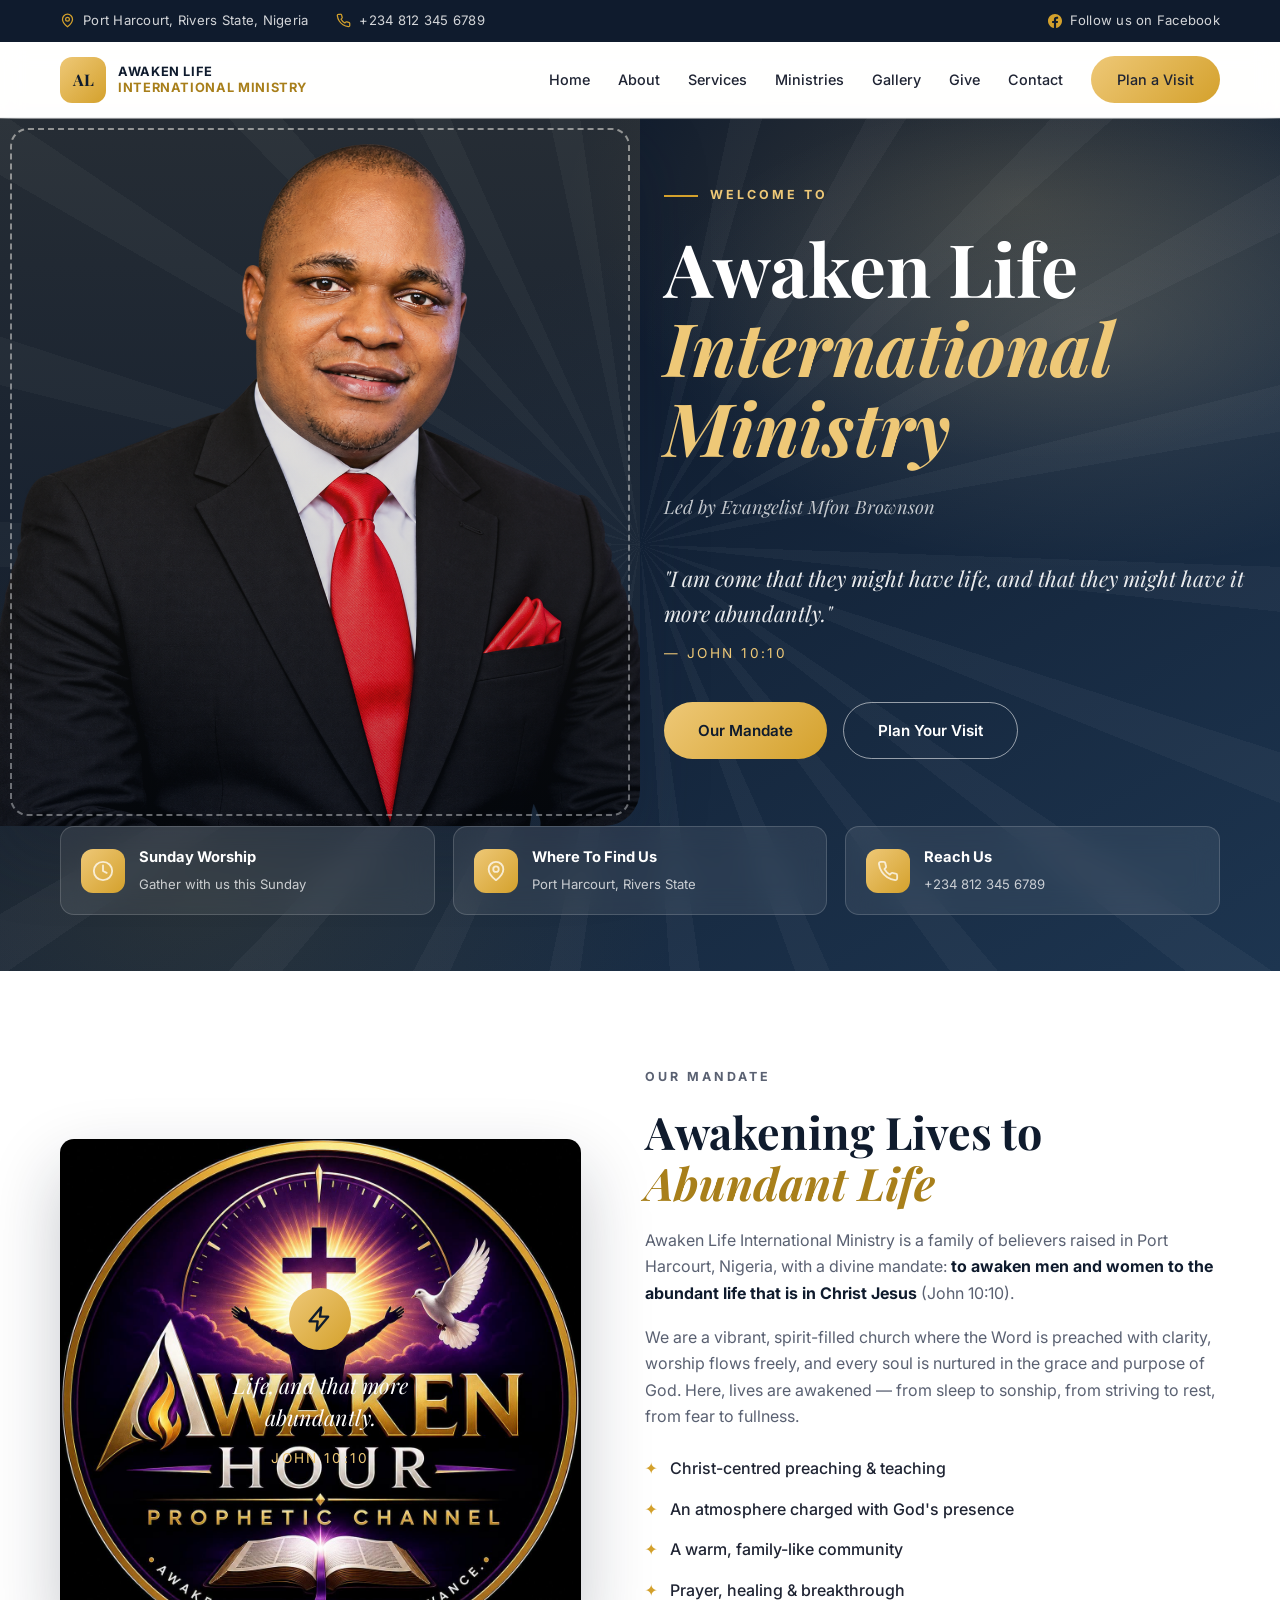
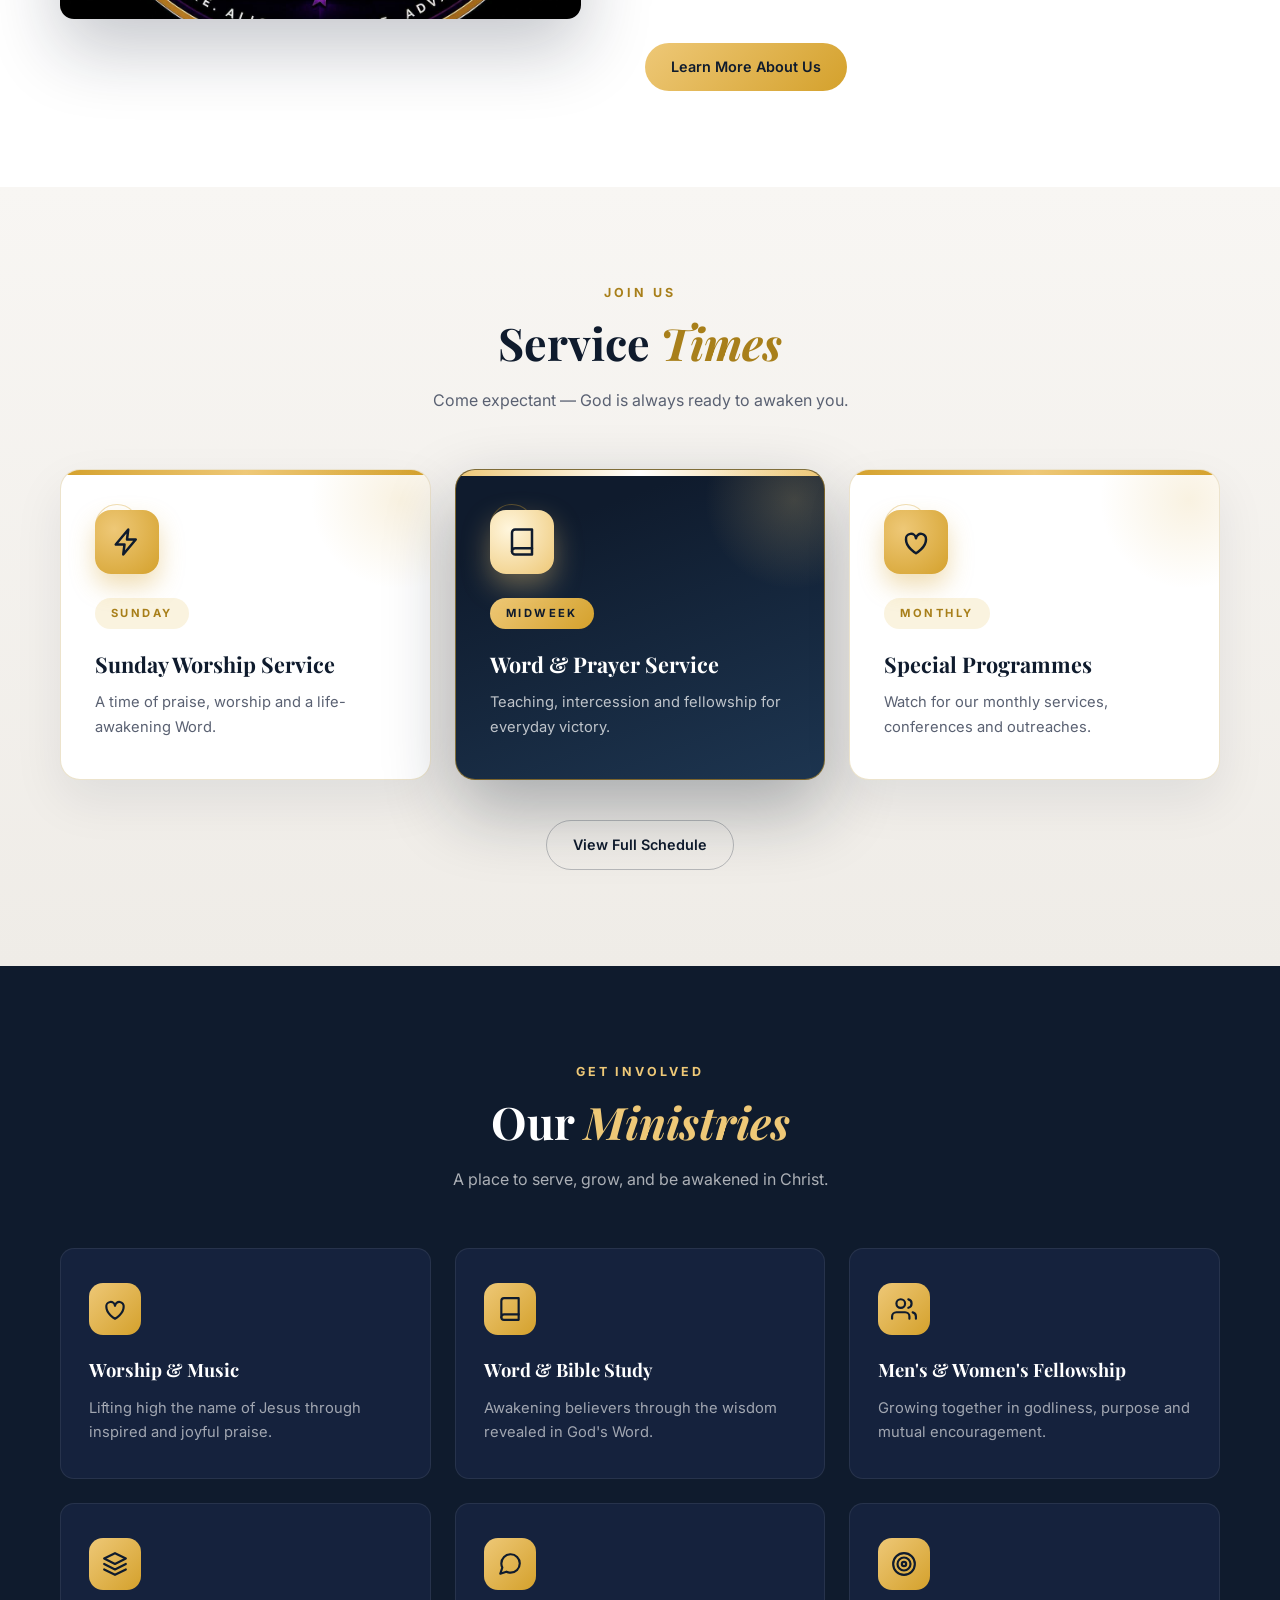
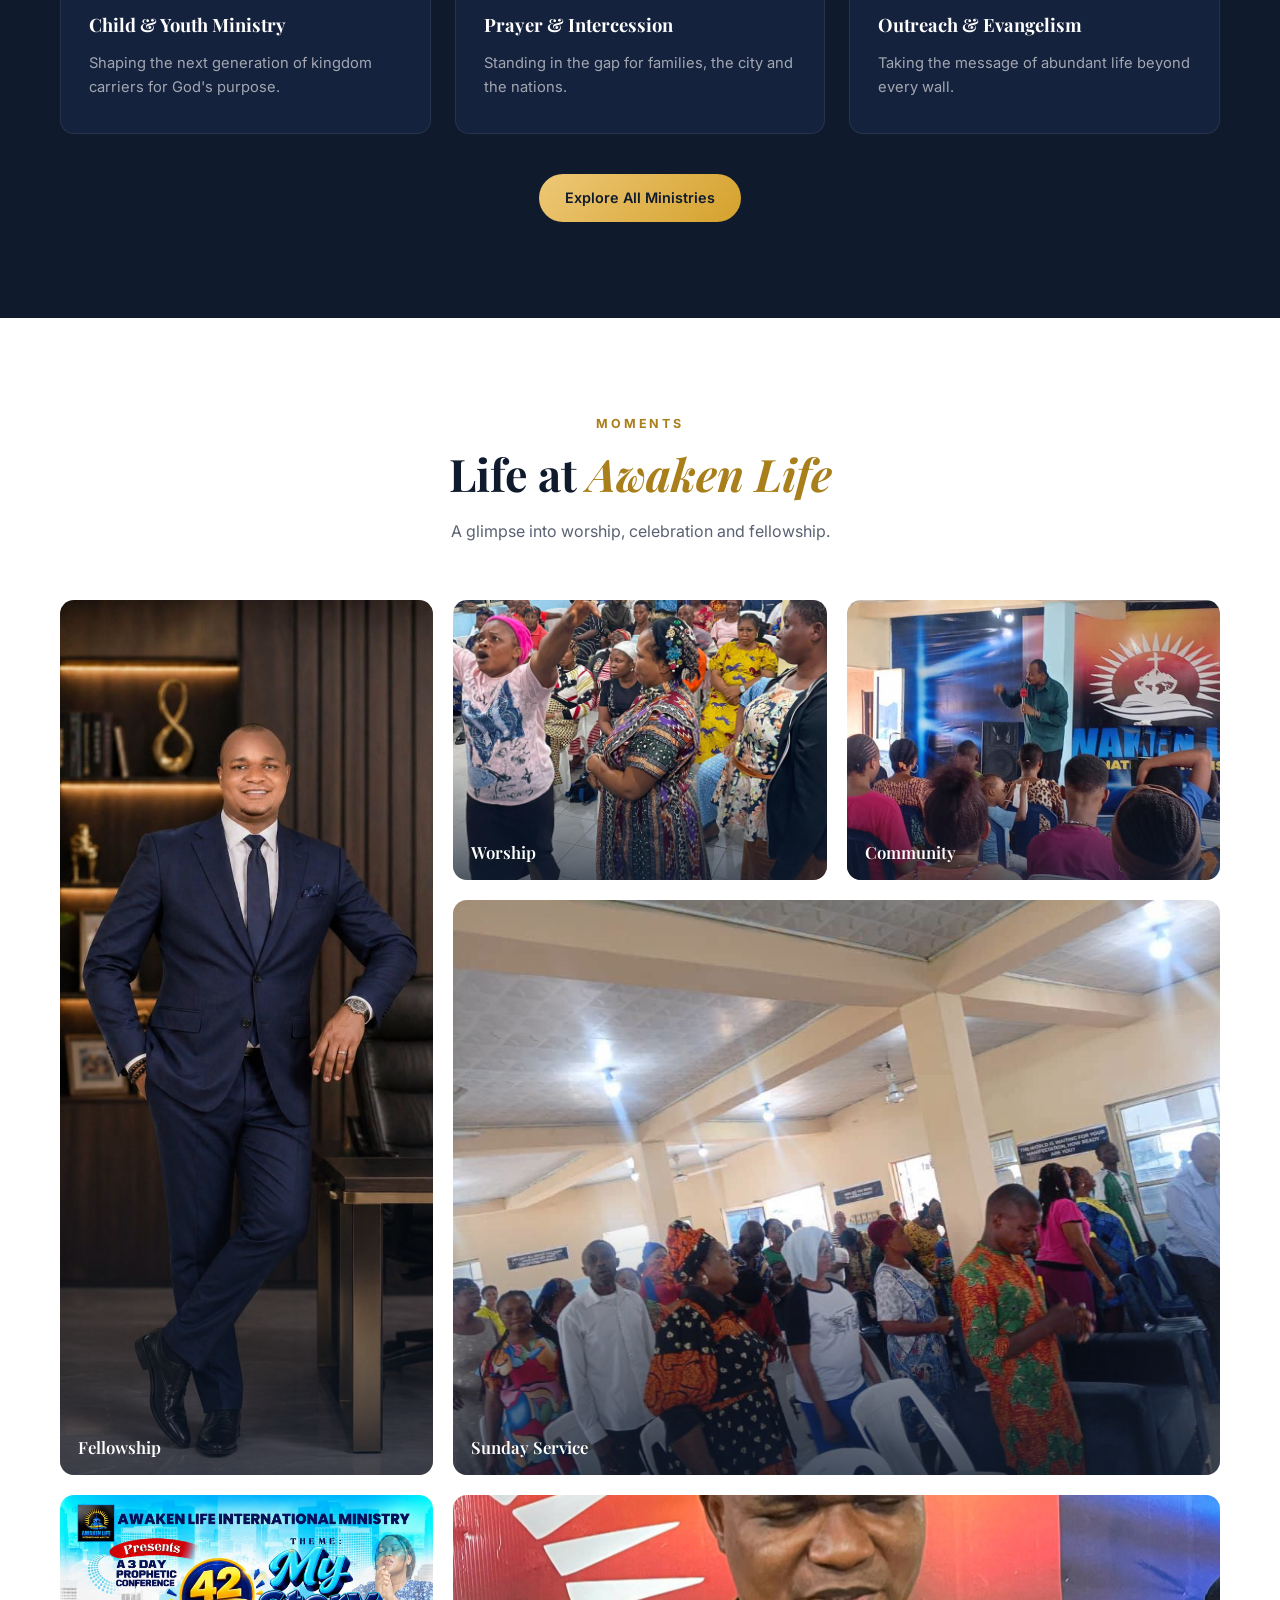
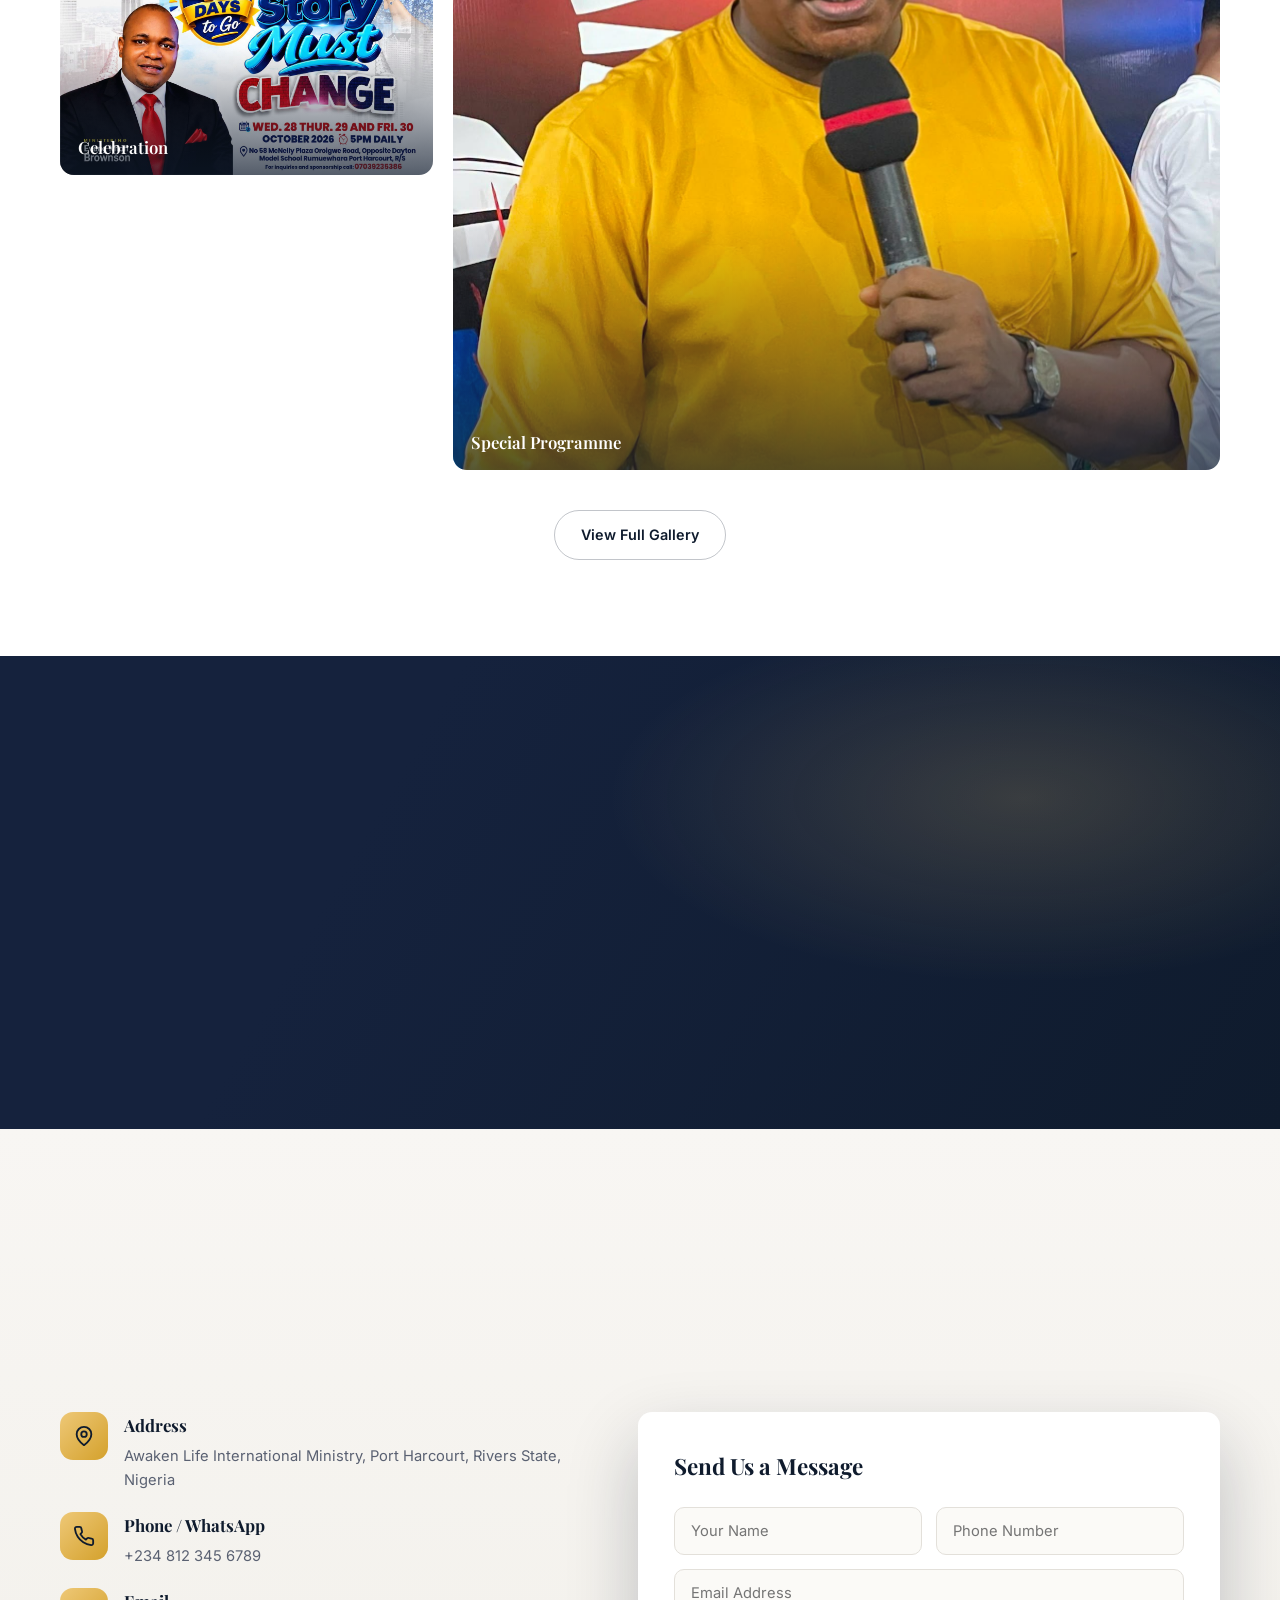
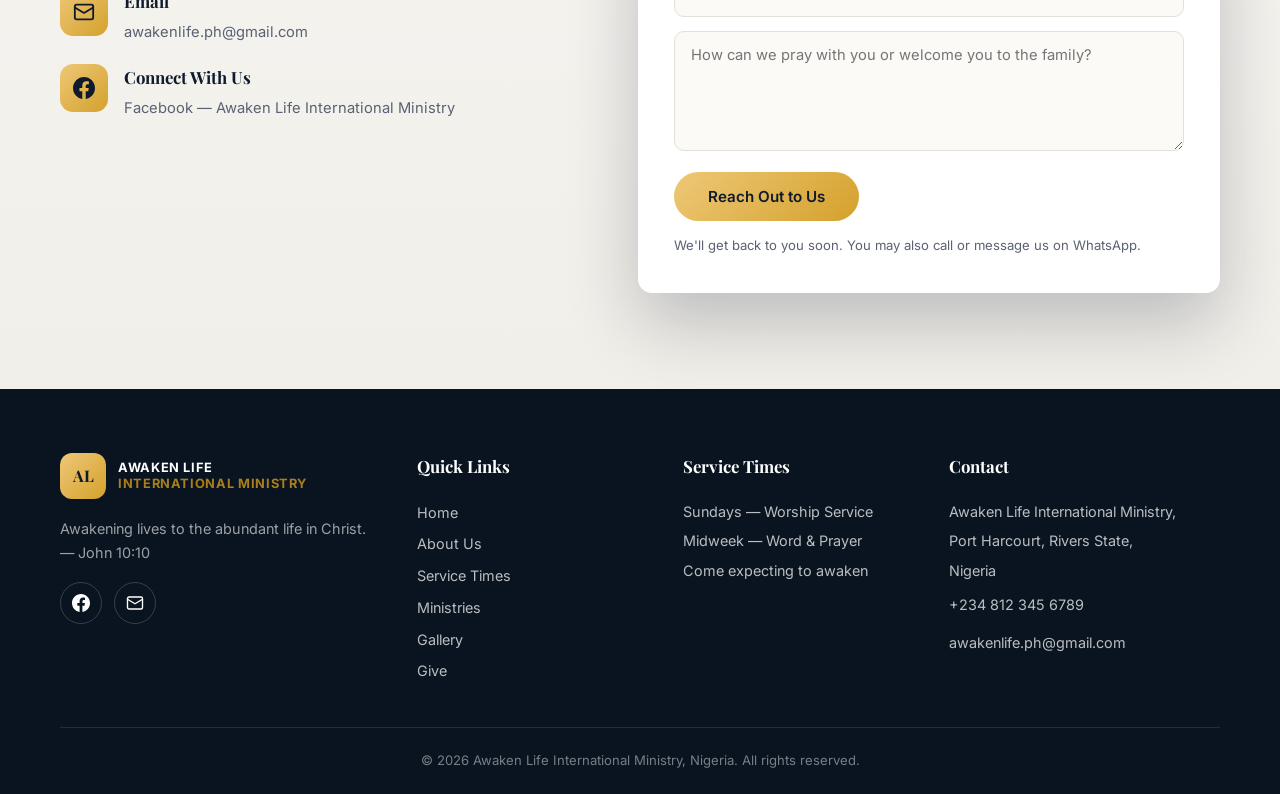
==== index.html @ 680f695d "Add real church photos from Facebook" ====
<!DOCTYPE html>
<html lang="en">
<head>
  <meta charset="UTF-8" />
  <meta name="viewport" content="width=device-width, initial-scale=1.0" />
  <title>Awaken Life International Ministry | Port Harcourt</title>
  <meta name="description" content="Awaken Life International Ministry, Port Harcourt. Awakening lives to the abundant life in Christ — John 10:10. Join us for worship in Port Harcourt, Rivers State, Nigeria." />
  <meta name="theme-color" content="#0f1b2d" />
  <link rel="preconnect" href="https://fonts.googleapis.com" />
  <link rel="preconnect" href="https://fonts.gstatic.com" crossorigin />
  <link href="https://fonts.googleapis.com/css2?family=Playfair+Display:ital,wght@0,500;0,700;1,500&family=Inter:wght@300;400;500;600;700&display=swap" rel="stylesheet" />
  <link rel="stylesheet" href="css/styles.css" />
</head>
<body>

  <!-- Top bar -->
  <div class="topbar">
    <div class="container topbar-inner">
      <div class="topbar-item">
        <svg viewBox="0 0 24 24" fill="none" stroke="currentColor" stroke-width="2" stroke-linecap="round" stroke-linejoin="round"><path d="M20 10c0 6-8 12-8 12s-8-6-8-12a8 8 0 0 1 16 0Z"/><circle cx="12" cy="10" r="3"/></svg>
        <span>Port Harcourt, Rivers State, Nigeria</span>
      </div>
      <div class="topbar-item">
        <svg viewBox="0 0 24 24" fill="none" stroke="currentColor" stroke-width="2" stroke-linecap="round" stroke-linejoin="round"><path d="M22 16.92v3a2 2 0 0 1-2.18 2 19.79 19.79 0 0 1-8.63-3.07 19.5 19.5 0 0 1-6-6 19.79 19.79 0 0 1-3.07-8.67A2 2 0 0 1 4.11 2h3a2 2 0 0 1 2 1.72 12.84 12.84 0 0 0 .7 2.81 2 2 0 0 1-.45 2.11L8.09 9.91a16 16 0 0 0 6 6l1.27-1.27a2 2 0 0 1 2.11-.45 12.84 12.84 0 0 0 2.81.7A2 2 0 0 1 22 16.92z"/></svg>
        <span><a href="tel:+2348123456789">+234 812 345 6789</a></span>
      </div>
      <a class="topbar-item topbar-link" href="https://www.facebook.com/brownsonvictor/" target="_blank" rel="noopener">
        <svg viewBox="0 0 24 24" fill="currentColor"><path d="M24 12.07C24 5.41 18.63 0 12 0S0 5.41 0 12.07C0 18.1 4.39 23.09 10.13 24v-8.44H7.08v-3.49h3.05V9.41c0-3.02 1.79-4.69 4.53-4.69 1.31 0 2.68.24 2.68.24v2.97h-1.51c-1.49 0-1.96.93-1.96 1.89v2.25h3.33l-.53 3.49h-2.8V24C19.61 23.09 24 18.1 24 12.07z"/></svg>
        <span>Follow us on Facebook</span>
      </a>
    </div>
  </div>

  <!-- Navigation -->
  <header class="nav" id="nav">
    <div class="container nav-inner">
      <a href="index.html" class="brand">
        <span class="brand-mark"><span>AL</span></span>
        <span class="brand-text">Awaken Life<br /><em>International Ministry</em></span>
      </a>
      <nav class="nav-links" id="navLinks">
        <a href="index.html">Home</a>
        <a href="about.html">About</a>
        <a href="services.html">Services</a>
        <a href="ministries.html">Ministries</a>
        <a href="gallery.html">Gallery</a>
        <a href="give.html">Give</a>
        <a href="contact.html">Contact</a>
        <a href="contact.html" class="btn btn-primary nav-cta">Plan a Visit</a>
      </nav>
      <button class="nav-toggle" id="navToggle" aria-label="Toggle navigation" aria-expanded="false">
        <span></span><span></span><span></span>
      </button>
    </div>
  </header>

  <!-- Hero -->
  <section class="hero" id="home">
    <div class="hero-rays" aria-hidden="true"></div>
    <div class="hero-glow" aria-hidden="true"></div>
    <div class="container hero-grid">
      <div class="hero-media reveal">
        <img src="img/hero.png" alt="Awaken Life International Ministry congregation" />
      </div>
      <div class="hero-content">
        <p class="hero-eyebrow reveal">Welcome to</p>
        <h1 class="hero-title reveal">
          Awaken Life <br /><em>International Ministry</em>
        </h1>
        <p class="hero-pastor reveal">Led by Evangelist Mfon Brownson</p>
        <p class="hero-scripture reveal">
          "I am come that they might have life, and that they might have it more abundantly."
        </p>
        <p class="hero-reference reveal">— John 10:10</p>
        <div class="hero-actions reveal">
          <a href="about.html" class="btn btn-primary btn-lg">Our Mandate</a>
          <a href="services.html" class="btn btn-ghost btn-lg">Plan Your Visit</a>
        </div>
      </div>
    </div>
    <div class="container hero-ticker reveal">
      <div class="ticker-card">
        <span class="ticker-icon">
          <svg viewBox="0 0 24 24" fill="none" stroke="currentColor" stroke-width="2" stroke-linecap="round" stroke-linejoin="round"><circle cx="12" cy="12" r="10"/><polyline points="12 6 12 12 16 14"/></svg>
        </span>
        <div>
          <strong>Sunday Worship</strong>
          <span>Gather with us this Sunday</span>
        </div>
      </div>
      <div class="ticker-card">
        <span class="ticker-icon">
          <svg viewBox="0 0 24 24" fill="none" stroke="currentColor" stroke-width="2" stroke-linecap="round" stroke-linejoin="round"><path d="M20 10c0 6-8 12-8 12s-8-6-8-12a8 8 0 0 1 16 0Z"/><circle cx="12" cy="10" r="3"/></svg>
        </span>
        <div>
          <strong>Where To Find Us</strong>
          <span>Port Harcourt, Rivers State</span>
        </div>
      </div>
      <div class="ticker-card">
        <span class="ticker-icon">
          <svg viewBox="0 0 24 24" fill="none" stroke="currentColor" stroke-width="2" stroke-linecap="round" stroke-linejoin="round"><path d="M22 16.92v3a2 2 0 0 1-2.18 2 19.79 19.79 0 0 1-8.63-3.07 19.5 19.5 0 0 1-6-6 19.79 19.79 0 0 1-3.07-8.67A2 2 0 0 1 4.11 2h3a2 2 0 0 1 2 1.72 12.84 12.84 0 0 0 .7 2.81 2 2 0 0 1-.45 2.11L8.09 9.91a16 16 0 0 0 6 6l1.27-1.27a2 2 0 0 1 2.11-.45 12.84 12.84 0 0 0 2.81.7A2 2 0 0 1 22 16.92z"/></svg>
        </span>
        <div>
          <strong>Reach Us</strong>
          <span>+234 812 345 6789</span>
        </div>
      </div>
    </div>
  </section>

  <!-- About / Mandate -->
  <section class="about section" id="about">
    <div class="container about-grid">
      <div class="about-visual reveal">
        <img src="img/about.jpg" alt="Awaken Life International Ministry" loading="lazy" />
        <div class="mandate-card">
          <div class="mandate-star">
            <svg viewBox="0 0 24 24" fill="none" stroke="currentColor" stroke-width="2" stroke-linecap="round" stroke-linejoin="round"><path d="M13 2 3 14h7l-1 8 10-12h-7l1-8Z"/></svg>
          </div>
          <blockquote>Life, and that more abundantly.</blockquote>
          <p>John&nbsp;10:10</p>
        </div>
      </div>
      <div class="about-text">
        <p class="section-eyebrow reveal">Our Mandate</p>
        <h2 class="section-title reveal">Awakening Lives to <em>Abundant Life</em></h2>
        <p class="reveal">
          Awaken Life International Ministry is a family of believers raised in Port Harcourt, Nigeria,
          with a divine mandate: <strong>to awaken men and women to the abundant life
          that is in Christ Jesus</strong> (John 10:10).
        </p>
        <p class="reveal">
          We are a vibrant, spirit-filled church where the Word is preached with clarity,
          worship flows freely, and every soul is nurtured in the grace and purpose of God.
          Here, lives are awakened — from sleep to sonship, from striving to rest, from fear
          to fullness.
        </p>
        <ul class="about-list">
          <li class="reveal"><span>✦</span> Christ-centred preaching &amp; teaching</li>
          <li class="reveal"><span>✦</span> An atmosphere charged with God's presence</li>
          <li class="reveal"><span>✦</span> A warm, family-like community</li>
          <li class="reveal"><span>✦</span> Prayer, healing &amp; breakthrough</li>
        </ul>
        <a href="about.html" class="btn btn-primary reveal">Learn More About Us</a>
      </div>
    </div>
  </section>

  <!-- Services -->
  <section class="services section" id="services">
    <div class="container">
      <div class="section-head center">
        <p class="section-eyebrow reveal">Join Us</p>
        <h2 class="section-title reveal">Service <em>Times</em></h2>
        <p class="section-sub reveal">Come expectant — God is always ready to awaken you.</p>
      </div>
      <div class="services-grid">
        <article class="service-card reveal">
          <span class="card-ornament" aria-hidden="true"></span>
          <span class="card-icon">
            <svg viewBox="0 0 24 24" fill="none" stroke="currentColor" stroke-width="2" stroke-linecap="round" stroke-linejoin="round"><path d="M13 2 3 14h7l-1 8 10-12h-7l1-8Z"/></svg>
          </span>
          <span class="service-day">Sunday</span>
          <h3>Sunday Worship Service</h3>
          <p class="service-desc">A time of praise, worship and a life-awakening Word.</p>
        </article>
        <article class="service-card featured reveal">
          <span class="card-ornament" aria-hidden="true"></span>
          <span class="card-icon">
            <svg viewBox="0 0 24 24" fill="none" stroke="currentColor" stroke-width="2" stroke-linecap="round" stroke-linejoin="round"><path d="M4 19.5A2.5 2.5 0 0 1 6.5 17H20V2H6.5A2.5 2.5 0 0 0 4 4.5v15z"/><path d="M4 19.5A2.5 2.5 0 0 0 6.5 22H20v-5"/></svg>
          </span>
          <span class="service-day">Midweek</span>
          <h3>Word &amp; Prayer Service</h3>
          <p class="service-desc">Teaching, intercession and fellowship for everyday victory.</p>
        </article>
        <article class="service-card reveal">
          <span class="card-ornament" aria-hidden="true"></span>
          <span class="card-icon">
            <svg viewBox="0 0 24 24" fill="none" stroke="currentColor" stroke-width="2" stroke-linecap="round" stroke-linejoin="round"><path d="M12 21s-8-4.5-8-11a4 4 0 0 1 8-1 4 4 0 0 1 8 1c0 6.5-8 11-8 11Z"/></svg>
          </span>
          <span class="service-day">Monthly</span>
          <h3>Special Programmes</h3>
          <p class="service-desc">Watch for our monthly services, conferences and outreaches.</p>
        </article>
      </div>
      <div style="text-align:center;margin-top:40px;">
        <a href="services.html" class="btn btn-outline-dark reveal">View Full Schedule</a>
      </div>
    </div>
  </section>

  <!-- Ministries -->
  <section class="ministries section" id="ministries">
    <div class="container">
      <div class="section-head center">
        <p class="section-eyebrow reveal">Get Involved</p>
        <h2 class="section-title reveal">Our <em>Ministries</em></h2>
        <p class="section-sub reveal">A place to serve, grow, and be awakened in Christ.</p>
      </div>
      <div class="ministries-grid">
        <article class="ministry reveal">
          <span class="ministry-icon">
            <svg viewBox="0 0 24 24" fill="none" stroke="currentColor" stroke-width="2" stroke-linecap="round" stroke-linejoin="round"><path d="M12 21s-8-4.5-8-11a4 4 0 0 1 8-1 4 4 0 0 1 8 1c0 6.5-8 11-8 11Z"/></svg>
          </span>
          <h3>Worship &amp; Music</h3>
          <p>Lifting high the name of Jesus through inspired and joyful praise.</p>
        </article>
        <article class="ministry reveal">
          <span class="ministry-icon">
            <svg viewBox="0 0 24 24" fill="none" stroke="currentColor" stroke-width="2" stroke-linecap="round" stroke-linejoin="round"><path d="M4 19.5A2.5 2.5 0 0 1 6.5 17H20V2H6.5A2.5 2.5 0 0 0 4 4.5v15z"/><path d="M4 19.5A2.5 2.5 0 0 0 6.5 22H20v-5"/></svg>
          </span>
          <h3>Word &amp; Bible Study</h3>
          <p>Awakening believers through the wisdom revealed in God's Word.</p>
        </article>
        <article class="ministry reveal">
          <span class="ministry-icon">
            <svg viewBox="0 0 24 24" fill="none" stroke="currentColor" stroke-width="2" stroke-linecap="round" stroke-linejoin="round"><path d="M17 21v-2a4 4 0 0 0-4-4H5a4 4 0 0 0-4 4v2"/><circle cx="9" cy="7" r="4"/><path d="M23 21v-2a4 4 0 0 0-3-3.87"/><path d="M16 3.13a4 4 0 0 1 0 7.75"/></svg>
          </span>
          <h3>Men's &amp; Women's Fellowship</h3>
          <p>Growing together in godliness, purpose and mutual encouragement.</p>
        </article>
        <article class="ministry reveal">
          <span class="ministry-icon">
            <svg viewBox="0 0 24 24" fill="none" stroke="currentColor" stroke-width="2" stroke-linecap="round" stroke-linejoin="round"><path d="M12 2 2 7l10 5 10-5-10-5Z"/><path d="M2 17l10 5 10-5"/><path d="M2 12l10 5 10-5"/></svg>
          </span>
          <h3>Child &amp; Youth Ministry</h3>
          <p>Shaping the next generation of kingdom carriers for God's purpose.</p>
        </article>
        <article class="ministry reveal">
          <span class="ministry-icon">
            <svg viewBox="0 0 24 24" fill="none" stroke="currentColor" stroke-width="2" stroke-linecap="round" stroke-linejoin="round"><path d="M21 11.5a8.38 8.38 0 0 1-8.5 8.5 8.5 8.5 0 0 1-3.8-.9L3 21l1.9-5.7a8.38 8.38 0 0 1-.9-3.8 8.5 8.5 0 0 1 8.5-8.5 8.38 8.38 0 0 1 8.5 8.5Z"/></svg>
          </span>
          <h3>Prayer &amp; Intercession</h3>
          <p>Standing in the gap for families, the city and the nations.</p>
        </article>
        <article class="ministry reveal">
          <span class="ministry-icon">
            <svg viewBox="0 0 24 24" fill="none" stroke="currentColor" stroke-width="2" stroke-linecap="round" stroke-linejoin="round"><circle cx="12" cy="12" r="10"/><circle cx="12" cy="12" r="6"/><circle cx="12" cy="12" r="2"/></svg>
          </span>
          <h3>Outreach &amp; Evangelism</h3>
          <p>Taking the message of abundant life beyond every wall.</p>
        </article>
      </div>
      <div style="text-align:center;margin-top:40px;">
        <a href="ministries.html" class="btn btn-primary reveal">Explore All Ministries</a>
      </div>
    </div>
  </section>

  <!-- Gallery -->
  <section class="gallery section" id="gallery">
    <div class="container">
      <div class="section-head center">
        <p class="section-eyebrow reveal">Moments</p>
        <h2 class="section-title reveal">Life at <em>Awaken Life</em></h2>
        <p class="section-sub reveal">A glimpse into worship, celebration and fellowship.</p>
      </div>
      <div class="gallery-grid">
        <figure class="gallery-item tall reveal" data-lightbox>
          <img src="img/gallery-01.jpg" alt="Fellowship at Awaken Life International Ministry" loading="lazy" />
          <figcaption>Fellowship</figcaption>
        </figure>
        <figure class="gallery-item reveal" data-lightbox>
          <img src="img/worship.jpg" alt="Worship at Awaken Life International Ministry" loading="lazy" />
          <figcaption>Worship</figcaption>
        </figure>
        <figure class="gallery-item wide reveal" data-lightbox>
          <img src="img/gallery-04.jpg" alt="Sunday service at Awaken Life International Ministry" loading="lazy" />
          <figcaption>Sunday Service</figcaption>
        </figure>
        <figure class="gallery-item reveal" data-lightbox>
          <img src="img/community.jpg" alt="Community at Awaken Life International Ministry" loading="lazy" />
          <figcaption>Community</figcaption>
        </figure>
        <figure class="gallery-item reveal" data-lightbox>
          <img src="img/gallery-08.jpg" alt="Celebration at Awaken Life International Ministry" loading="lazy" />
          <figcaption>Celebration</figcaption>
        </figure>
        <figure class="gallery-item wide reveal" data-lightbox>
          <img src="img/gallery-09.jpg" alt="Special programme at Awaken Life International Ministry" loading="lazy" />
          <figcaption>Special Programme</figcaption>
        </figure>
      </div>
      <div style="text-align:center;margin-top:40px;">
        <a href="gallery.html" class="btn btn-outline-dark reveal">View Full Gallery</a>
      </div>
    </div>
  </section>

  <!-- Give -->
  <section class="give section" id="give">
    <div class="give-glow" aria-hidden="true"></div>
    <div class="container give-inner">
      <p class="section-eyebrow reveal">Giving</p>
      <h2 class="section-title light reveal">Sow Into <em>Wakefulness</em></h2>
      <p class="give-copy reveal">
        "But this I say, He which soweth sparingly shall reap also sparingly; and he
        which soweth bountifully shall reap also bountifully." — 2 Corinthians 9:6
      </p>
      <form class="give-form reveal" id="giveForm">
        <select name="offering" required>
          <option value="">Select an offering</option>
          <option>Sunday Tithe</option>
          <option>First Fruit / Thanksgiving</option>
          <option>Building &amp; Project Partnership</option>
          <option>Mission &amp; Outreach</option>
          <option>Seed of Faith</option>
        </select>
        <button type="submit" class="btn btn-primary btn-lg">Proceed to Give</button>
      </form>
      <p class="give-note reveal" id="giveNote">Kindly contact the church office for our official giving account details.</p>
    </div>
  </section>

  <!-- Contact -->
  <section class="contact section" id="contact">
    <div class="container">
      <div class="section-head center">
        <p class="section-eyebrow reveal">Reach Us</p>
        <h2 class="section-title reveal">Visit &amp; <em>Contact</em></h2>
        <p class="section-sub reveal">We would be honoured to welcome you to the family.</p>
      </div>
      <div class="contact-grid">
        <div class="contact-info">
          <div class="contact-item reveal">
            <span class="contact-icon">
              <svg viewBox="0 0 24 24" fill="none" stroke="currentColor" stroke-width="2" stroke-linecap="round" stroke-linejoin="round"><path d="M20 10c0 6-8 12-8 12s-8-6-8-12a8 8 0 0 1 16 0Z"/><circle cx="12" cy="10" r="3"/></svg>
            </span>
            <div>
              <h4>Address</h4>
              <p>Awaken Life International Ministry, Port Harcourt, Rivers State, Nigeria</p>
            </div>
          </div>
          <div class="contact-item reveal">
            <span class="contact-icon">
              <svg viewBox="0 0 24 24" fill="none" stroke="currentColor" stroke-width="2" stroke-linecap="round" stroke-linejoin="round"><path d="M22 16.92v3a2 2 0 0 1-2.18 2 19.79 19.79 0 0 1-8.63-3.07 19.5 19.5 0 0 1-6-6 19.79 19.79 0 0 1-3.07-8.67A2 2 0 0 1 4.11 2h3a2 2 0 0 1 2 1.72 12.84 12.84 0 0 0 .7 2.81 2 2 0 0 1-.45 2.11L8.09 9.91a16 16 0 0 0 6 6l1.27-1.27a2 2 0 0 1 2.11-.45 12.84 12.84 0 0 0 2.81.7A2 2 0 0 1 22 16.92z"/></svg>
            </span>
            <div>
              <h4>Phone / WhatsApp</h4>
              <p><a href="tel:+2348123456789">+234 812 345 6789</a></p>
            </div>
          </div>
          <div class="contact-item reveal">
            <span class="contact-icon">
              <svg viewBox="0 0 24 24" fill="none" stroke="currentColor" stroke-width="2" stroke-linecap="round" stroke-linejoin="round"><rect x="2" y="4" width="20" height="16" rx="2"/><path d="m22 7-10 6L2 7"/></svg>
            </span>
            <div>
              <h4>Email</h4>
              <p><a href="mailto:awakenlife.ph@gmail.com">awakenlife.ph@gmail.com</a></p>
            </div>
          </div>
          <div class="contact-item reveal">
            <span class="contact-icon">
              <svg viewBox="0 0 24 24" fill="currentColor"><path d="M24 12.07C24 5.41 18.63 0 12 0S0 5.41 0 12.07C0 18.1 4.39 23.09 10.13 24v-8.44H7.08v-3.49h3.05V9.41c0-3.02 1.79-4.69 4.53-4.69 1.31 0 2.68.24 2.68.24v2.97h-1.51c-1.49 0-1.96.93-1.96 1.89v2.25h3.33l-.53 3.49h-2.8V24C19.61 23.09 24 18.1 24 12.07z"/></svg>
            </span>
            <div>
              <h4>Connect With Us</h4>
              <p><a href="https://www.facebook.com/brownsonvictor/" target="_blank" rel="noopener">Facebook — Awaken Life International Ministry</a></p>
            </div>
          </div>
        </div>
        <form class="contact-form reveal" id="contactForm">
          <h3>Send Us a Message</h3>
          <div class="form-row">
            <input type="text" name="name" placeholder="Your Name" required />
            <input type="tel" name="phone" placeholder="Phone Number" />
          </div>
          <input type="email" name="email" placeholder="Email Address" required />
          <textarea name="message" rows="5" placeholder="How can we pray with you or welcome you to the family?" required></textarea>
          <button type="submit" class="btn btn-primary btn-lg">Reach Out to Us</button>
          <p class="form-note" id="formNote">We'll get back to you soon. You may also call or message us on WhatsApp.</p>
        </form>
      </div>
    </div>
  </section>

  <!-- Footer -->
  <footer class="footer">
    <div class="container footer-grid">
      <div class="footer-brand">
        <a href="index.html" class="brand">
          <span class="brand-mark"><span>AL</span></span>
          <span class="brand-text">Awaken Life<br /><em>International Ministry</em></span>
        </a>
        <p>Awakening lives to the abundant life in Christ. — John 10:10</p>
        <div class="footer-social">
          <a href="https://www.facebook.com/brownsonvictor/" target="_blank" rel="noopener" aria-label="Facebook">
            <svg viewBox="0 0 24 24" fill="currentColor"><path d="M24 12.07C24 5.41 18.63 0 12 0S0 5.41 0 12.07C0 18.1 4.39 23.09 10.13 24v-8.44H7.08v-3.49h3.05V9.41c0-3.02 1.79-4.69 4.53-4.69 1.31 0 2.68.24 2.68.24v2.97h-1.51c-1.49 0-1.96.93-1.96 1.89v2.25h3.33l-.53 3.49h-2.8V24C19.61 23.09 24 18.1 24 12.07z"/></svg>
          </a>
          <a href="contact.html" aria-label="Contact">
            <svg viewBox="0 0 24 24" fill="none" stroke="currentColor" stroke-width="1.8" stroke-linecap="round" stroke-linejoin="round"><rect x="2" y="4" width="20" height="16" rx="2"/><path d="m22 7-10 6L2 7"/></svg>
          </a>
        </div>
      </div>
      <div class="footer-col">
        <h4>Quick Links</h4>
        <a href="index.html">Home</a>
        <a href="about.html">About Us</a>
        <a href="services.html">Service Times</a>
        <a href="ministries.html">Ministries</a>
        <a href="gallery.html">Gallery</a>
        <a href="give.html">Give</a>
      </div>
      <div class="footer-col">
        <h4>Service Times</h4>
        <p>Sundays — Worship Service</p>
        <p>Midweek — Word &amp; Prayer</p>
        <p>Come expecting to awaken</p>
      </div>
      <div class="footer-col">
        <h4>Contact</h4>
        <p>Awaken Life International Ministry,</p>
        <p>Port Harcourt, Rivers State,</p>
        <p>Nigeria</p>
        <p><a href="tel:+2348123456789">+234 812 345 6789</a></p>
        <p><a href="mailto:awakenlife.ph@gmail.com">awakenlife.ph@gmail.com</a></p>
      </div>
    </div>
    <div class="container footer-bottom">
      <p>© <span id="year"></span> Awaken Life International Ministry, Nigeria. All rights reserved.</p>
    </div>
  </footer>

  <div class="lightbox" id="lightbox" role="dialog" aria-label="Image viewer">
    <button type="button" class="lightbox-close" aria-label="Close">&times;</button>
    <img src="" alt="" />
  </div>

  <script src="js/main.js"></script>
</body>
</html>
---- css/styles.css ----
:root {
  --gold: #d4a12c;
  --gold-light: #eec877;
  --gold-dark: #a87f1a;
  --midnight: #0f1b2d;
  --midnight-2: #15223d;
  --midnight-3: #1d3550;
  --ink: #1f2433;
  --muted: #5a6172;
  --paper: #f8f6f3;
  --white: #ffffff;
  --radius: 14px;
  --shadow: 0 18px 45px rgba(15, 27, 45, 0.12);
  --shadow-lg: 0 30px 70px rgba(15, 27, 45, 0.24);
  --font-serif: 'Playfair Display', Georgia, serif;
  --font-sans: 'Inter', -apple-system, system-ui, 'Segoe UI', sans-serif;
}

* { margin: 0; padding: 0; box-sizing: border-box; }

html { scroll-behavior: smooth; }

body {
  font-family: var(--font-sans);
  color: var(--ink);
  background: var(--paper);
  line-height: 1.65;
  overflow-x: hidden;
}

img { max-width: 100%; display: block; }

a { color: inherit; text-decoration: none; }

.container { width: min(1160px, 92%); margin: 0 auto; }

.section { padding: 96px 0; }

/* ---------- Top bar ---------- */
.topbar {
  background: var(--midnight);
  color: rgba(255, 255, 255, 0.82);
  font-size: 0.82rem;
  letter-spacing: 0.02em;
}
.topbar-inner { display: flex; align-items: center; gap: 28px; padding: 10px 0; }
.topbar-item { display: flex; align-items: center; gap: 8px; }
.topbar-item svg { width: 15px; height: 15px; color: var(--gold); flex: none; }
.topbar-link { margin-left: auto; transition: color .2s; }
.topbar-link:hover { color: var(--gold-light); }
.topbar-link svg { width: 14px; height: 14px; }

/* ---------- Navigation ---------- */
.nav {
  position: sticky;
  top: 0;
  z-index: 100;
  background: rgba(255, 255, 255, 0.92);
  backdrop-filter: blur(12px);
  border-bottom: 1px solid rgba(15, 27, 45, 0.06);
  transition: box-shadow .25s;
}
.nav.scrolled { box-shadow: 0 10px 30px rgba(15, 27, 45, 0.1); }
.nav-inner { display: flex; align-items: center; justify-content: space-between; padding: 14px 0; }

.brand { display: flex; align-items: center; gap: 12px; }
.brand-mark {
  width: 46px; height: 46px; flex: none;
  display: grid; place-items: center;
  background: linear-gradient(135deg, var(--gold-light), var(--gold));
  color: var(--midnight);
  border-radius: 12px;
}
.brand-mark span { font-family: var(--font-serif); font-weight: 700; font-size: 1rem; line-height: 1; }
.brand-text { font-weight: 700; font-size: 0.8rem; line-height: 1.25; text-transform: uppercase; letter-spacing: 0.05em; color: var(--midnight); }
.brand-text em { color: var(--gold-dark); font-style: normal; }

.nav-links { display: flex; align-items: center; gap: 28px; }
.nav-links a { font-size: 0.9rem; font-weight: 500; color: var(--ink); position: relative; transition: color .2s; }
.nav-links a:not(.nav-cta)::after {
  content: ''; position: absolute; left: 0; bottom: -6px;
  width: 0; height: 2px; background: var(--gold);
  transition: width .25s;
}
.nav-links a:not(.nav-cta):hover::after { width: 100%; }
.nav-links a:hover { color: var(--gold-dark); }
.nav-cta { padding: 10px 22px; }

.nav-toggle { display: none; flex-direction: column; gap: 5px; background: none; border: 0; cursor: pointer; padding: 8px; }
.nav-toggle span { width: 26px; height: 2.5px; background: var(--midnight); border-radius: 2px; transition: transform .3s, opacity .3s; }
.nav-toggle.open span:nth-child(1) { transform: translateY(7.5px) rotate(45deg); }
.nav-toggle.open span:nth-child(2) { opacity: 0; }
.nav-toggle.open span:nth-child(3) { transform: translateY(-7.5px) rotate(-45deg); }

/* ---------- Page hero (internal pages) ---------- */
.page-hero {
  position: relative;
  padding: 90px 0;
  color: var(--white);
  overflow: hidden;
  background:
    radial-gradient(60% 70% at 85% 15%, rgba(238, 200, 119, 0.16), transparent 60%),
    linear-gradient(150deg, var(--midnight) 30%, var(--midnight-3));
}
.page-hero .hero-rays {
  position: absolute; inset: -40% -20%;
  background: repeating-conic-gradient(from 0deg at 50% 50%, transparent 0deg 12deg, rgba(255, 255, 255, 0.035) 12deg 16deg);
  animation: rays 60s linear infinite;
  pointer-events: none;
}
.page-hero-inner { position: relative; z-index: 2; }
.page-eyebrow {
  display: inline-flex; align-items: center; gap: 12px;
  font-size: 0.78rem; font-weight: 700; letter-spacing: 0.24em; text-transform: uppercase;
  color: var(--gold-light); margin-bottom: 16px;
}
.page-eyebrow::before { content: ''; width: 34px; height: 2px; background: var(--gold); }
.page-title {
  font-family: var(--font-serif); font-weight: 700;
  font-size: clamp(2.2rem, 5vw, 3.6rem);
  line-height: 1.1; margin-bottom: 14px;
}
.page-title em { color: var(--gold-light); font-style: italic; }
.page-crumb { font-size: 0.82rem; color: rgba(255, 255, 255, 0.65); }
.page-crumb a { color: var(--gold-light); }

/* ---------- Buttons ---------- */
.btn {
  display: inline-flex; align-items: center; justify-content: center; gap: 8px;
  font-family: var(--font-sans); font-weight: 600; font-size: 0.9rem;
  padding: 12px 26px; border-radius: 999px; border: 0; cursor: pointer;
  transition: transform .2s, box-shadow .2s, background .2s, color .2s;
}
.btn-lg { padding: 15px 34px; font-size: 0.95rem; }
.btn-primary {
  background: linear-gradient(135deg, var(--gold-light), var(--gold));
  color: var(--midnight);
}
.btn-primary:hover { transform: translateY(-2px); box-shadow: 0 12px 28px rgba(212, 161, 44, 0.4); }
.btn-ghost { background: transparent; color: var(--white); border: 1.5px solid rgba(255, 255, 255, 0.55); }
.btn-ghost:hover { background: rgba(255, 255, 255, 0.12); border-color: var(--white); }
.btn-outline-dark {
  background: transparent; color: var(--midnight);
  border: 1.5px solid rgba(15, 27, 45, 0.25);
}
.btn-outline-dark:hover { border-color: var(--midnight); transform: translateY(-2px); }

/* ---------- Hero ---------- */
.hero {
  position: relative;
  min-height: 92vh;
  display: flex; flex-direction: column;
  justify-content: center;
  color: var(--white);
  overflow: hidden;
  background:
    radial-gradient(60% 50% at 80% 10%, rgba(238, 200, 119, 0.16), transparent 60%),
    radial-gradient(70% 80% at 15% 90%, rgba(212, 161, 44, 0.1), transparent 55%),
    linear-gradient(150deg, var(--midnight) 30%, var(--midnight-3));
}
.hero-grid {
  display: grid;
  grid-template-columns: minmax(0, 1fr) minmax(0, 1fr);
  width: 100%;
  min-height: calc(92vh - 120px);
  align-items: stretch;
}
.hero-media {
  position: relative;
  min-height: 100%;
  height: 100%;
  border-radius: 0 0 36px 0;
  overflow: hidden;
  box-shadow: var(--shadow-lg);
  display: flex;
}
.hero-media::before {
  content: '';
  position: absolute; inset: 10px; z-index: 1;
  border: 2px dashed rgba(255, 255, 255, 0.5);
  border-radius: 18px;
  pointer-events: none;
}
.hero-media::after {
  content: '';
  position: absolute; inset: 0; z-index: 1;
  background: linear-gradient(180deg, rgba(238, 200, 119, 0.1) 0%, rgba(15, 27, 45, 0.25) 100%);
  pointer-events: none;
}
.hero-media img {
  width: 100%; height: 100%;
  object-fit: cover;
  object-position: center top;
}
.hero-rays {
  position: absolute; inset: -40% -20%; z-index: 0;
  background: repeating-conic-gradient(from 0deg at 50% 50%, transparent 0deg 12deg, rgba(255, 255, 255, 0.035) 12deg 16deg);
  animation: rays 60s linear infinite;
  pointer-events: none;
}
@keyframes rays { to { transform: rotate(360deg); } }
.hero-glow {
  position: absolute; inset: 0; z-index: 0;
  background: radial-gradient(50% 40% at 85% 25%, rgba(255, 240, 200, 0.14), transparent 70%);
  pointer-events: none;
}
.hero-content { position: relative; z-index: 2; display: flex; flex-direction: column; justify-content: center; padding: 60px clamp(8px, 2vw, 24px); }
.hero-eyebrow {
  display: inline-flex; align-items: center; gap: 12px;
  font-size: 0.78rem; font-weight: 700; letter-spacing: 0.24em; text-transform: uppercase;
  color: var(--gold-light); margin-bottom: 22px;
}
.hero-eyebrow::before { content: ''; width: 34px; height: 2px; background: var(--gold); }
.hero-title {
  font-family: var(--font-serif); font-weight: 700;
  font-size: clamp(2.5rem, 6vw, 4.6rem);
  line-height: 1.08; margin-bottom: 26px;
}
.hero-title em { color: var(--gold-light); font-style: italic; }
.hero-scripture {
  font-family: var(--font-serif); font-style: italic;
  font-size: clamp(1.05rem, 2.2vw, 1.35rem);
  color: rgba(255, 255, 255, 0.9);
  max-width: 660px; margin-bottom: 10px;
}
.hero-reference {
  font-size: 0.85rem; letter-spacing: 0.18em; text-transform: uppercase;
  color: var(--gold-light); margin-bottom: 38px;
}
.hero-pastor {
  font-family: var(--font-serif); font-style: italic;
  font-size: clamp(0.95rem, 1.8vw, 1.15rem);
  color: rgba(255, 255, 255, 0.75);
  margin-bottom: 38px;
}
.hero-actions { display: flex; gap: 16px; flex-wrap: wrap; }

/* ---------- Hero ticker ---------- */
.hero-ticker {
  position: relative; z-index: 2;
  padding-bottom: 56px;
  display: grid; grid-template-columns: repeat(3, 1fr); gap: 18px;
}
.ticker-card {
  display: flex; align-items: center; gap: 14px;
  background: rgba(255, 255, 255, 0.08);
  border: 1px solid rgba(255, 255, 255, 0.16);
  backdrop-filter: blur(14px);
  border-radius: var(--radius);
  padding: 18px 20px;
  transition: transform .25s, background .25s;
}
.ticker-card:hover { transform: translateY(-4px); background: rgba(255, 255, 255, 0.14); }
.ticker-icon {
  width: 44px; height: 44px; flex: none;
  display: grid; place-items: center;
  background: linear-gradient(135deg, var(--gold-light), var(--gold));
  color: var(--midnight); border-radius: 12px;
}
.ticker-icon svg { width: 22px; height: 22px; }
.ticker-card strong { display: block; font-size: 0.92rem; }
.ticker-card span { font-size: 0.82rem; color: rgba(255, 255, 255, 0.75); }

/* ---------- Section headings ---------- */
.section-eyebrow {
  font-size: 0.78rem; font-weight: 700; letter-spacing: 0.24em; text-transform: uppercase;
  color: var(--gold-dark); margin-bottom: 14px;
}
.section-title {
  font-family: var(--font-serif); font-weight: 700; font-size: clamp(2rem, 4vw, 2.8rem);
  line-height: 1.15; margin-bottom: 18px; color: var(--midnight);
}
.section-title em { color: var(--gold-dark); font-style: italic; }
.section-title.light { color: var(--white); }
.section-title.light em { color: var(--gold-light); }
.section-sub { color: var(--muted); max-width: 560px; }
.section-sub.light { color: rgba(255, 255, 255, 0.65); }
.section-head.center { text-align: center; margin-bottom: 56px; }
.section-head.center .section-sub { margin: 0 auto; }

/* ---------- About / Mandate ---------- */
.about { background: var(--white); }
.about-grid { display: grid; grid-template-columns: 0.95fr 1.05fr; gap: 64px; align-items: center; }
.about-visual {
  position: relative;
  min-height: 480px;
  border-radius: var(--radius);
  box-shadow: var(--shadow-lg);
  display: flex; align-items: center; justify-content: center;
  overflow: hidden;
}
.about-visual > img {
  position: absolute; inset: 0;
  width: 100%; height: 100%;
  object-fit: cover; object-position: center top;
}
.mandate-card {
  position: relative; z-index: 2;
  text-align: center;
  padding: 40px 34px;
  max-width: 340px;
}
.mandate-star {
  width: 62px; height: 62px; margin: 0 auto 20px;
  display: grid; place-items: center;
  background: linear-gradient(135deg, var(--gold-light), var(--gold));
  color: var(--midnight); border-radius: 50%;
  animation: pulseGlow 3s ease-in-out infinite;
}
.mandate-star svg { width: 28px; height: 28px; }
@keyframes pulseGlow {
  0%, 100% { box-shadow: 0 0 0 0 rgba(238, 200, 119, 0.45); }
  50% { box-shadow: 0 0 0 16px rgba(238, 200, 119, 0); }
}
.mandate-card blockquote {
  font-family: var(--font-serif); font-style: italic;
  font-size: 1.35rem; color: var(--white);
  line-height: 1.45; margin-bottom: 14px;
  text-shadow: 0 2px 14px rgba(15, 27, 45, 0.7);
}
.mandate-card p { color: var(--gold-light); font-size: 0.85rem; letter-spacing: 0.16em; text-transform: uppercase; }

.about-text p { color: var(--muted); margin-bottom: 18px; }
.about-text strong { color: var(--midnight); }
.about-list { list-style: none; margin: 26px 0 34px; display: grid; gap: 14px; }
.about-list li { display: flex; align-items: center; gap: 12px; font-weight: 500; }
.about-list span { color: var(--gold); font-size: 1rem; }
.about-text .btn { margin-top: 6px; }

.about-pastor {
  background: var(--midnight);
  color: var(--white);
  border-radius: var(--radius);
  padding: 28px 26px;
  margin-top: 10px;
}
.about-pastor .section-eyebrow { color: var(--gold-light); margin-bottom: 6px; }
.about-pastor h3 {
  font-family: var(--font-serif);
  font-size: 1.35rem;
  margin-bottom: 8px;
}
.about-pastor p { color: rgba(255,255,255,0.75); margin-bottom: 0; }

/* ---------- Values ---------- */
.values { background: linear-gradient(180deg, var(--paper), #efece7); }
.values-grid { display: grid; grid-template-columns: repeat(3, 1fr); gap: 24px; }
.value-card {
  background: var(--white); border-radius: 16px;
  padding: 34px 30px; box-shadow: var(--shadow);
  border-bottom: 4px solid var(--gold);
  transition: transform .25s, box-shadow .25s;
}
.value-card:hover { transform: translateY(-6px); box-shadow: var(--shadow-lg); }
.value-icon {
  width: 52px; height: 52px; display: grid; place-items: center;
  background: linear-gradient(135deg, var(--gold-light), var(--gold));
  color: var(--midnight); border-radius: 14px; margin-bottom: 18px;
}
.value-icon svg { width: 26px; height: 26px; }
.value-card h3 { font-family: var(--font-serif); color: var(--midnight); font-size: 1.15rem; margin-bottom: 10px; }
.value-card p { color: var(--muted); font-size: 0.92rem; }

/* ---------- Services ---------- */
.services { background: linear-gradient(180deg, var(--paper), #efece7); }
.services-grid { display: grid; grid-template-columns: repeat(3, 1fr); gap: 24px; }
.service-card {
  position: relative;
  background: var(--white); border-radius: 20px;
  padding: 40px 34px;
  border: 1px solid rgba(168, 127, 26, 0.22);
  box-shadow: 0 20px 50px rgba(15, 27, 45, 0.08);
  transition: transform .3s, box-shadow .3s;
  overflow: hidden;
  text-align: left;
}
.service-card::before {
  content: '';
  position: absolute; inset: 0 0 auto 0; height: 5px;
  background: linear-gradient(90deg, var(--gold), var(--gold-light), var(--gold));
}
.service-card::after {
  content: '';
  position: absolute; right: -60px; top: -60px;
  width: 180px; height: 180px; border-radius: 50%;
  background: radial-gradient(circle, rgba(212, 161, 44, 0.14), transparent 70%);
}
.service-card:hover {
  transform: translateY(-8px);
  box-shadow: 0 34px 70px rgba(15, 27, 45, 0.16);
}
.service-card.featured {
  background: linear-gradient(160deg, var(--midnight) 20%, var(--midnight-3));
  border-color: rgba(212, 161, 44, 0.55);
  transform: translateY(-14px);
  box-shadow: 0 30px 70px rgba(15, 27, 45, 0.32);
  color: var(--white);
}
.service-card.featured::before {
  height: 6px;
  background: linear-gradient(90deg, var(--gold-light), var(--white), var(--gold-light));
}
.service-card.featured::after {
  background: radial-gradient(circle, rgba(238, 200, 119, 0.22), transparent 70%);
}
.service-card.featured:hover { transform: translateY(-18px); box-shadow: 0 40px 80px rgba(15, 27, 45, 0.4); }

.card-ornament {
  position: absolute; left: 34px; top: 34px;
  width: 44px; height: 44px;
  border: 1.5px solid rgba(212, 161, 44, 0.35);
  border-radius: 50%;
  transform: rotate(45deg);
}
.card-ornament::after {
  content: '';
  position: absolute; inset: 7px;
  border: 1px solid rgba(212, 161, 44, 0.3);
  border-radius: 50%;
}
.card-icon {
  position: relative;
  width: 64px; height: 64px;
  display: grid; place-items: center;
  background: radial-gradient(circle at 30% 30%, var(--gold-light), var(--gold));
  color: var(--midnight);
  border-radius: 16px;
  box-shadow: 0 12px 24px rgba(212, 161, 44, 0.35);
  margin-bottom: 24px;
}
.card-icon svg { width: 30px; height: 30px; }
.service-card.featured .card-icon {
  background: radial-gradient(circle at 30% 30%, #fff6dd, var(--gold-light));
  box-shadow: 0 12px 28px rgba(238, 200, 119, 0.4);
}
.service-day {
  display: inline-block; font-size: 0.7rem; font-weight: 700;
  letter-spacing: 0.22em; text-transform: uppercase;
  color: var(--gold-dark); background: #faf3df;
  border-radius: 999px; padding: 6px 16px; margin-bottom: 18px;
}
.service-card.featured .service-day { color: var(--midnight); background: linear-gradient(135deg, var(--gold-light), var(--gold)); }
.service-card h3 { font-family: var(--font-serif); font-size: 1.35rem; margin-bottom: 8px; color: var(--midnight); }
.service-card.featured h3 { color: var(--white); }
.service-time {
  display: flex; align-items: center; gap: 10px;
  font-family: var(--font-serif); font-size: 1.6rem; font-weight: 700;
  color: var(--gold-dark); margin-bottom: 12px;
}
.service-time::before {
  content: '';
  width: 24px; height: 2px;
  background: linear-gradient(90deg, var(--gold), transparent);
}
.service-card.featured .service-time { color: var(--gold-light); }
.service-desc { color: var(--muted); font-size: 0.92rem; }
.service-card.featured .service-desc { color: rgba(255, 255, 255, 0.72); }

/* ---------- Ministries ---------- */
.ministries { background: var(--midnight); }
.ministries .section-eyebrow { color: var(--gold-light); }
.ministries .section-title { color: var(--white); }
.ministries .section-title em { color: var(--gold-light); }
.ministries .section-sub { color: rgba(255, 255, 255, 0.65); }
.ministries-grid { display: grid; grid-template-columns: repeat(3, 1fr); gap: 24px; }
.ministry {
  background: var(--midnight-2);
  border: 1px solid rgba(255, 255, 255, 0.08);
  border-radius: var(--radius);
  padding: 34px 28px;
  transition: transform .25s, border-color .25s, background .25s;
}
.ministry:hover { transform: translateY(-6px); border-color: var(--gold); background: var(--midnight-3); }
.ministry-icon {
  width: 52px; height: 52px; display: grid; place-items: center;
  background: linear-gradient(135deg, var(--gold-light), var(--gold));
  color: var(--midnight); border-radius: 14px; margin-bottom: 20px;
}
.ministry-icon svg { width: 26px; height: 26px; }
.ministry h3 { font-family: var(--font-serif); color: var(--white); font-size: 1.15rem; margin-bottom: 10px; }
.ministry p { color: rgba(255, 255, 255, 0.6); font-size: 0.92rem; }

/* ---------- Gallery ---------- */
.gallery { background: var(--white); }
.gallery-grid { display: grid; grid-template-columns: repeat(3, 1fr); gap: 20px; grid-auto-flow: dense; }
.gallery-item {
  position: relative; border-radius: var(--radius); overflow: hidden;
  aspect-ratio: 4 / 3; margin: 0; cursor: pointer;
}
.gallery-item img { width: 100%; height: 100%; object-fit: cover; transition: transform .5s; }
.gallery-item:hover img { transform: scale(1.07); }
.gallery-item::after {
  content: '';
  position: absolute; inset: 0;
  background: linear-gradient(180deg, transparent 55%, rgba(15, 27, 45, 0.7));
}
.gallery-item figcaption {
  position: absolute; left: 18px; bottom: 14px; z-index: 2;
  color: var(--white); font-weight: 600;
  font-family: var(--font-serif); font-size: 1.05rem;
}
.gallery-item.tall { grid-row: span 2; aspect-ratio: auto; min-height: 100%; }
.gallery-item.wide { grid-column: span 2; }

/* ---------- Lightbox ---------- */
.lightbox {
  position: fixed; inset: 0; z-index: 300;
  display: flex; align-items: center; justify-content: center;
  background: rgba(15, 27, 45, 0.94);
  backdrop-filter: blur(6px);
  opacity: 0; visibility: hidden;
  transition: opacity .25s ease, visibility .25s ease;
}
.lightbox.is-open { opacity: 1; visibility: visible; }
.lightbox img {
  max-width: 88vw; max-height: 82vh;
  border-radius: 14px;
  box-shadow: 0 40px 90px rgba(0, 0, 0, 0.6);
  transform: scale(0.94);
  transition: transform .25s ease;
}
.lightbox.is-open img { transform: none; }
.lightbox-close {
  position: absolute; top: 22px; right: 26px;
  width: 44px; height: 44px; border: 0; border-radius: 50%;
  background: rgba(255, 255, 255, 0.14); color: var(--white);
  font-size: 1.6rem; line-height: 1; cursor: pointer;
}
.lightbox-close:hover { background: var(--gold); color: var(--midnight); }

/* ---------- Give ---------- */
.give { position: relative; color: var(--white); overflow: hidden; }
.give-glow {
  position: absolute; inset: 0;
  background:
    radial-gradient(50% 60% at 80% 30%, rgba(238, 200, 119, 0.18), transparent 65%),
    linear-gradient(120deg, var(--midnight-2) 30%, var(--midnight));
}
.give-inner { position: relative; z-index: 2; max-width: 720px; }
.give-inner .section-eyebrow { color: var(--gold-light); }
.give-inner p.give-copy { font-size: 1.02rem; color: rgba(255, 255, 255, 0.8); margin-bottom: 32px; }
.give-form { display: flex; gap: 14px; flex-wrap: wrap; }
.give-form select {
  flex: 1; min-width: 240px;
  padding: 15px 20px; border-radius: 999px; border: 1.5px solid rgba(255, 255, 255, 0.25);
  background: rgba(255, 255, 255, 0.1); color: var(--white); font-family: var(--font-sans); font-size: 0.9rem;
}
.give-form select option { color: var(--midnight); }
.give-note { font-size: 0.85rem; color: rgba(255, 255, 255, 0.6); margin-top: 18px; margin-bottom: 0 !important; }

/* ---------- Contact ---------- */
.contact { background: linear-gradient(180deg, var(--paper), #f1efe9); }
.contact-grid { display: grid; grid-template-columns: 1fr 1.1fr; gap: 48px; align-items: start; }
.contact-info { display: grid; gap: 20px; }
.contact-item { display: flex; gap: 16px; align-items: flex-start; }
.contact-icon {
  width: 48px; height: 48px; flex: none; display: grid; place-items: center;
  background: linear-gradient(135deg, var(--gold-light), var(--gold));
  color: var(--midnight); border-radius: 13px;
}
.contact-icon svg { width: 22px; height: 22px; }
.contact-item h4 { font-family: var(--font-serif); font-size: 1.05rem; margin-bottom: 4px; color: var(--midnight); }
.contact-item p, .contact-item a { color: var(--muted); font-size: 0.92rem; }
.contact-item a:hover { color: var(--gold-dark); }

.contact-form {
  background: var(--white); border-radius: var(--radius);
  padding: 36px; box-shadow: var(--shadow-lg);
}
.contact-form h3 { font-family: var(--font-serif); font-size: 1.4rem; margin-bottom: 22px; color: var(--midnight); }
.form-row { display: grid; grid-template-columns: 1fr 1fr; gap: 14px; }
.contact-form input, .contact-form textarea, .contact-form select {
  width: 100%; margin-bottom: 14px;
  padding: 14px 16px; border: 1.5px solid #e3e0da; border-radius: 10px;
  font-family: var(--font-sans); font-size: 0.92rem; color: var(--ink);
  background: #fbfaf7; outline: none; transition: border-color .2s, box-shadow .2s;
}
.contact-form input:focus, .contact-form textarea:focus, .contact-form select:focus {
  border-color: var(--gold); box-shadow: 0 0 0 3px rgba(212, 161, 44, 0.18); background: #fff;
}
.contact-form textarea { resize: vertical; }
.form-note { font-size: 0.82rem; color: var(--muted); margin-top: 14px; }

/* ---------- Give bank details ---------- */
.give-details { background: var(--white); }
.give-details-grid { display: grid; grid-template-columns: repeat(2, 1fr); gap: 24px; margin-top: 44px; }
.give-card {
  border: 1px solid rgba(168, 127, 26, 0.25);
  border-radius: 16px; padding: 30px 28px;
  box-shadow: var(--shadow);
}
.give-card h3 { font-family: var(--font-serif); font-size: 1.1rem; color: var(--midnight); margin-bottom: 14px; }
.give-card p { color: var(--muted); font-size: 0.92rem; margin-bottom: 8px; }
.give-card strong { color: var(--midnight); }

/* ---------- Footer ---------- */
.footer { background: #0a1420; color: rgba(255, 255, 255, 0.72); }
.footer-grid {
  display: grid; grid-template-columns: 1.4fr 1fr 1fr 1.2fr; gap: 40px;
  padding: 64px 0 40px;
}
.footer .brand-text { color: var(--white); }
.footer-brand p { font-size: 0.9rem; margin: 18px 0; color: rgba(255, 255, 255, 0.6); }
.footer-social { display: flex; gap: 12px; }
.footer-social a {
  width: 42px; height: 42px; display: grid; place-items: center;
  border: 1px solid rgba(255, 255, 255, 0.18); border-radius: 50%;
  color: var(--white); transition: background .2s, border-color .2s;
}
.footer-social a:hover { background: var(--gold); border-color: var(--gold); color: #0a1420; }
.footer-social svg { width: 18px; height: 18px; }
.footer-col h4 { font-family: var(--font-serif); color: var(--white); font-size: 1.05rem; margin-bottom: 16px; }
.footer-col a { display: block; padding: 4px 0; font-size: 0.9rem; transition: color .2s, padding-left .2s; }
.footer-col a:hover { color: var(--gold-light); padding-left: 5px; }
.footer-col p { font-size: 0.9rem; padding: 3px 0; }
.footer-col a[href^="tel"]:hover, .footer-brand a[href^="tel"]:hover { color: var(--gold-light); }
.footer-bottom {
  border-top: 1px solid rgba(255, 255, 255, 0.1);
  padding: 22px 0;
  font-size: 0.82rem;
  text-align: center; color: rgba(255, 255, 255, 0.45);
}

/* ---------- Reveal animations ---------- */
.reveal { opacity: 0; transform: translateY(28px); transition: opacity .7s ease, transform .7s ease; }
.reveal.visible { opacity: 1; transform: none; }

/* ---------- Responsive ---------- */
@media (max-width: 992px) {
  .section { padding: 72px 0; }
  .topbar-item:nth-child(2) { display: none; }
  .about-grid, .contact-grid { grid-template-columns: 1fr; gap: 44px; }
  .ministries-grid, .values-grid, .give-details-grid { grid-template-columns: repeat(2, 1fr); }
  .footer-grid { grid-template-columns: repeat(2, 1fr); }
  .hero-ticker { grid-template-columns: 1fr; }
  .hero { min-height: 0; }
}

@media (max-width: 768px) {
  .topbar-inner { flex-wrap: wrap; gap: 10px; }
  .nav-links {
    position: absolute; top: 100%; left: 0; right: 0;
    flex-direction: column; align-items: flex-start;
    background: var(--white); padding: 12px 4%;
    gap: 4px; box-shadow: var(--shadow);
    transform: translateY(-12px); opacity: 0; visibility: hidden;
    transition: transform .25s, opacity .25s, visibility .25s;
  }
  .nav-links.open { transform: none; opacity: 1; visibility: visible; }
  .nav-links a { display: block; width: 100%; padding: 12px 0; border-bottom: 1px solid #f0ede8; }
  .nav-links .nav-cta { margin-top: 12px; border: 0; }
  .nav-toggle { display: flex; }
  .services-grid, .ministries-grid { grid-template-columns: 1fr; }
  .service-card.featured { transform: none; }
  .form-row { grid-template-columns: 1fr; }
  .hero-content { text-align: center; padding: 70px 0 50px; }
  .hero-eyebrow { justify-content: center; }
  .hero-scripture { margin-left: auto; margin-right: auto; }
  .hero-actions { justify-content: center; }
  .about-visual { min-height: 340px; }
  .gallery-grid { grid-template-columns: 1fr 1fr; }
  .gallery-item.wide { grid-column: span 2; }
  .gallery-item.tall { grid-row: auto; aspect-ratio: 4/3; min-height: 0; }
  .hero-grid { grid-template-columns: 1fr; gap: 0; min-height: 0; }
  .hero-media { height: 460px; min-height: 460px; border-radius: 24px; margin: 30px 0 0; }
  .hero-media::before { inset: 8px; }
}

@media (max-width: 520px) {
  .footer-grid { grid-template-columns: 1fr; }
  .values-grid, .give-details-grid { grid-template-columns: 1fr; }
  .btn-lg { width: 100%; }
  .give-form { flex-direction: column; }
  .give-form select { min-width: 0; }
  .gallery-grid { grid-template-columns: 1fr; }
  .gallery-item.wide { grid-column: span 1; }
}
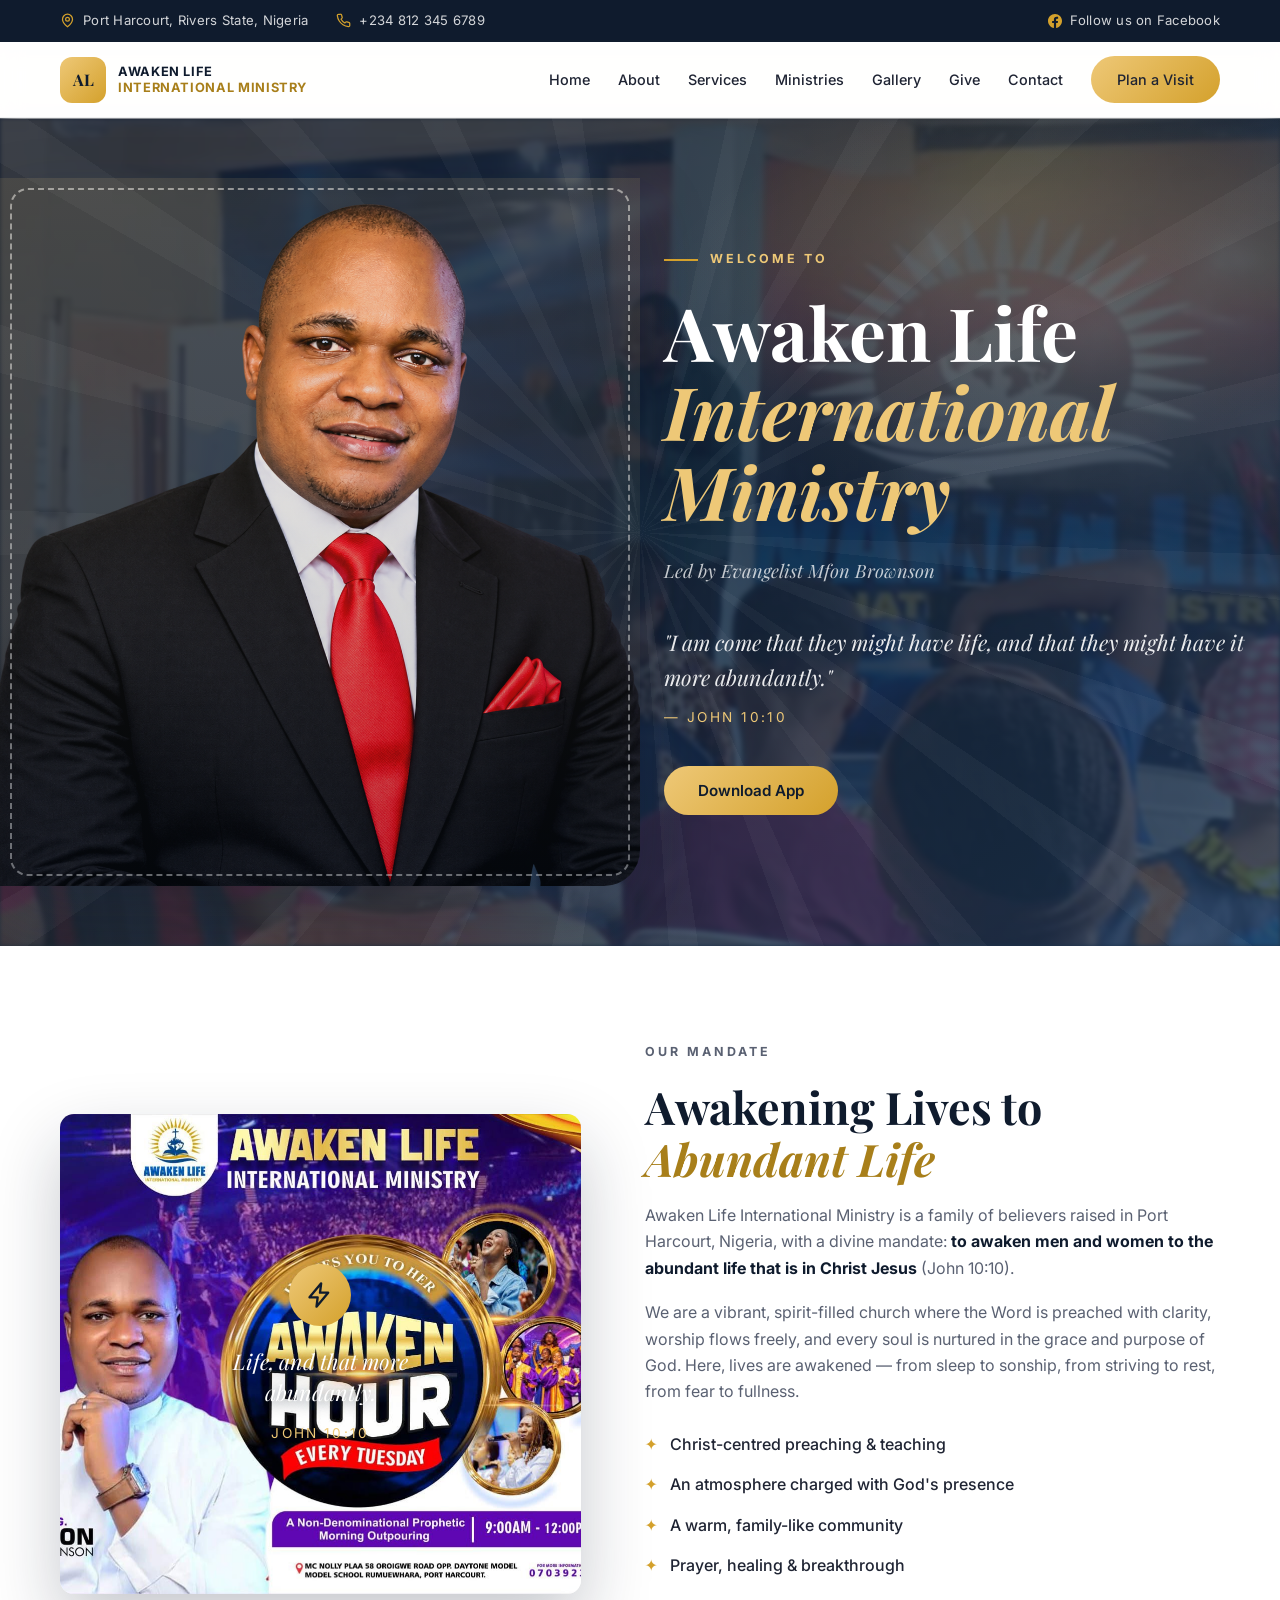
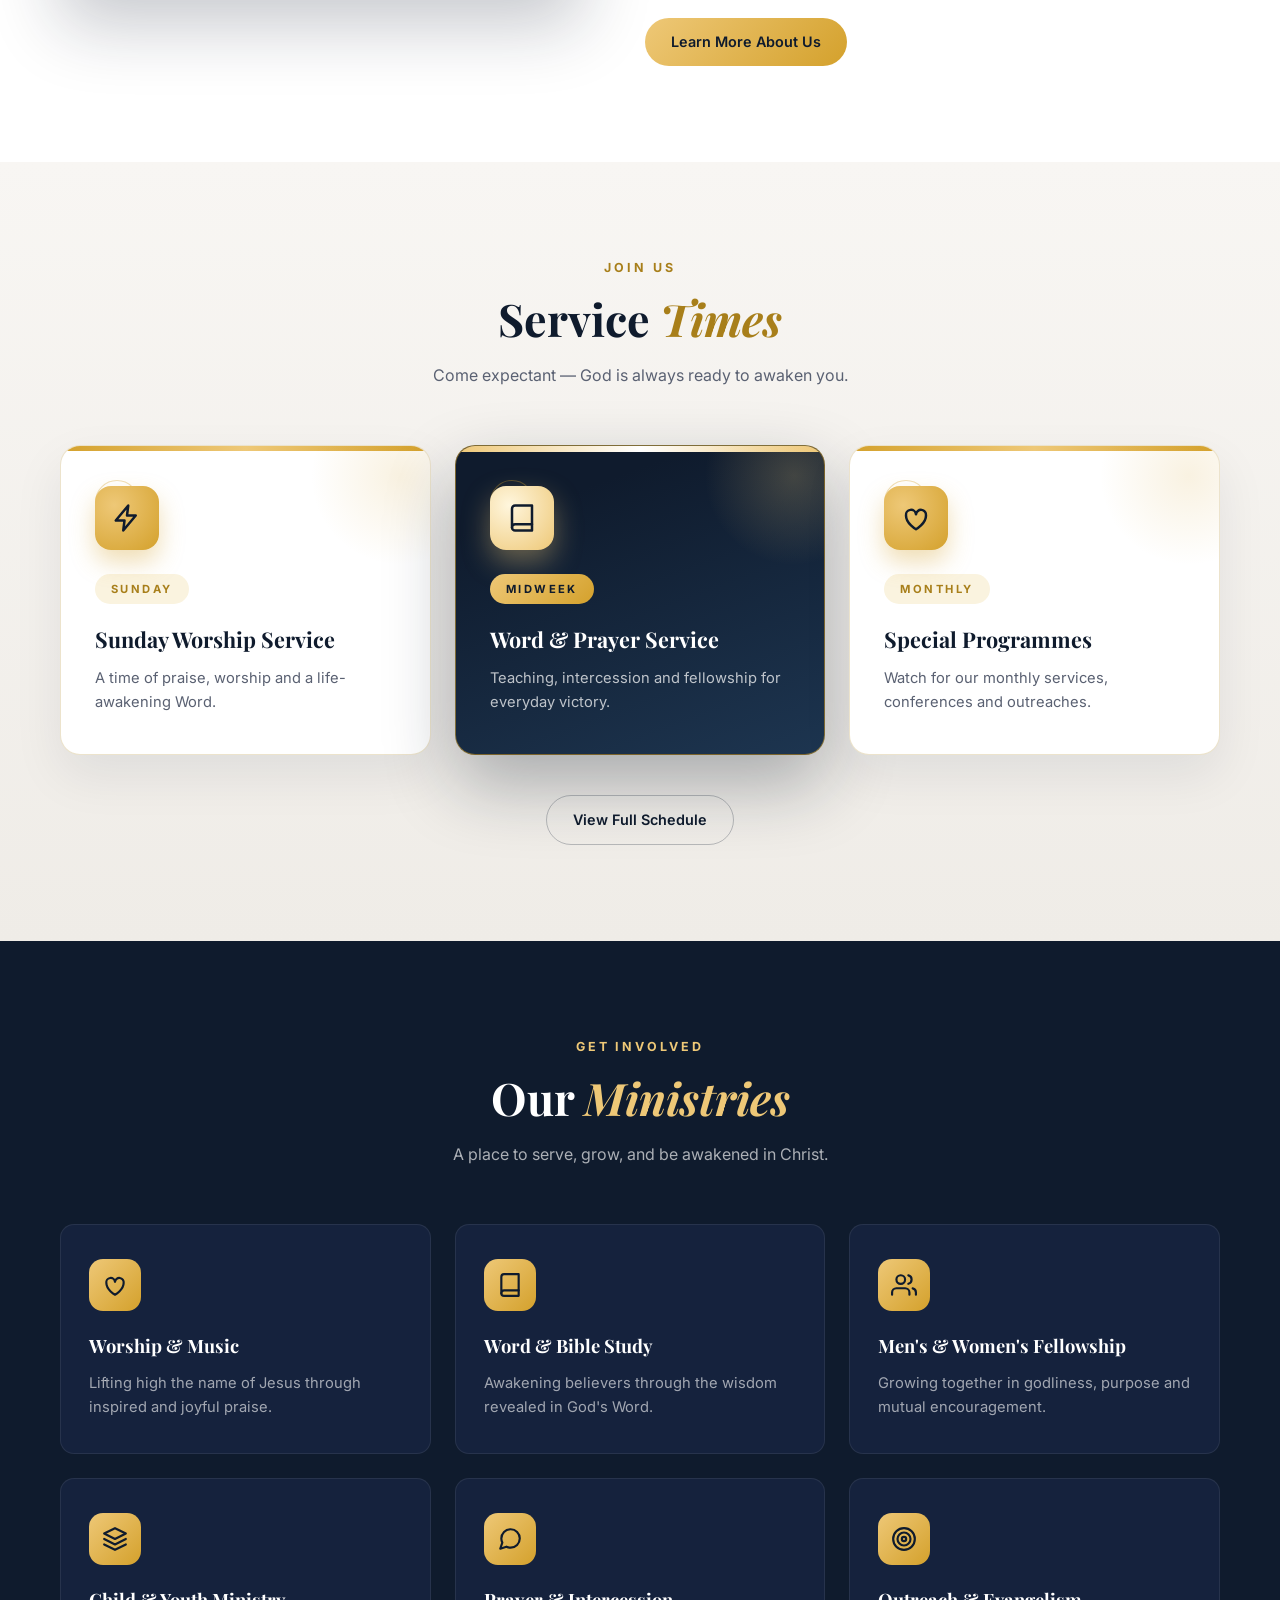
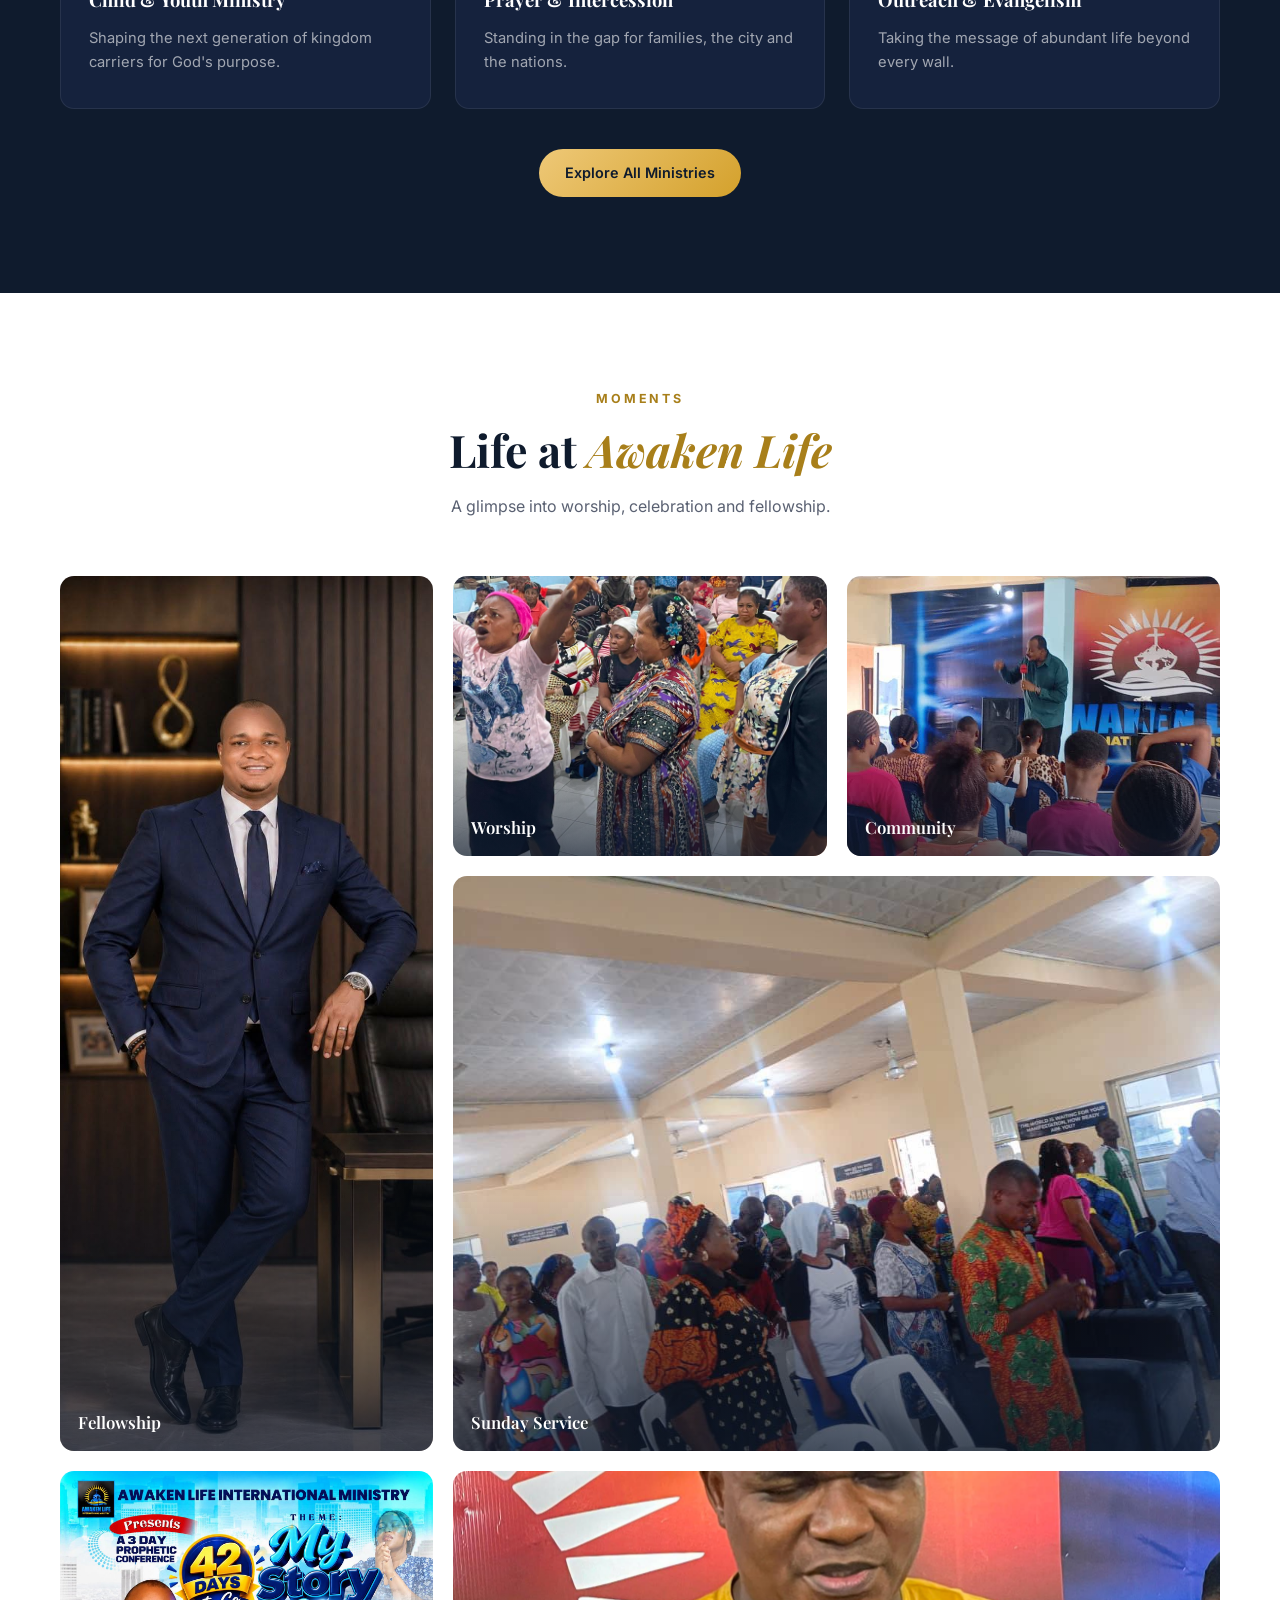
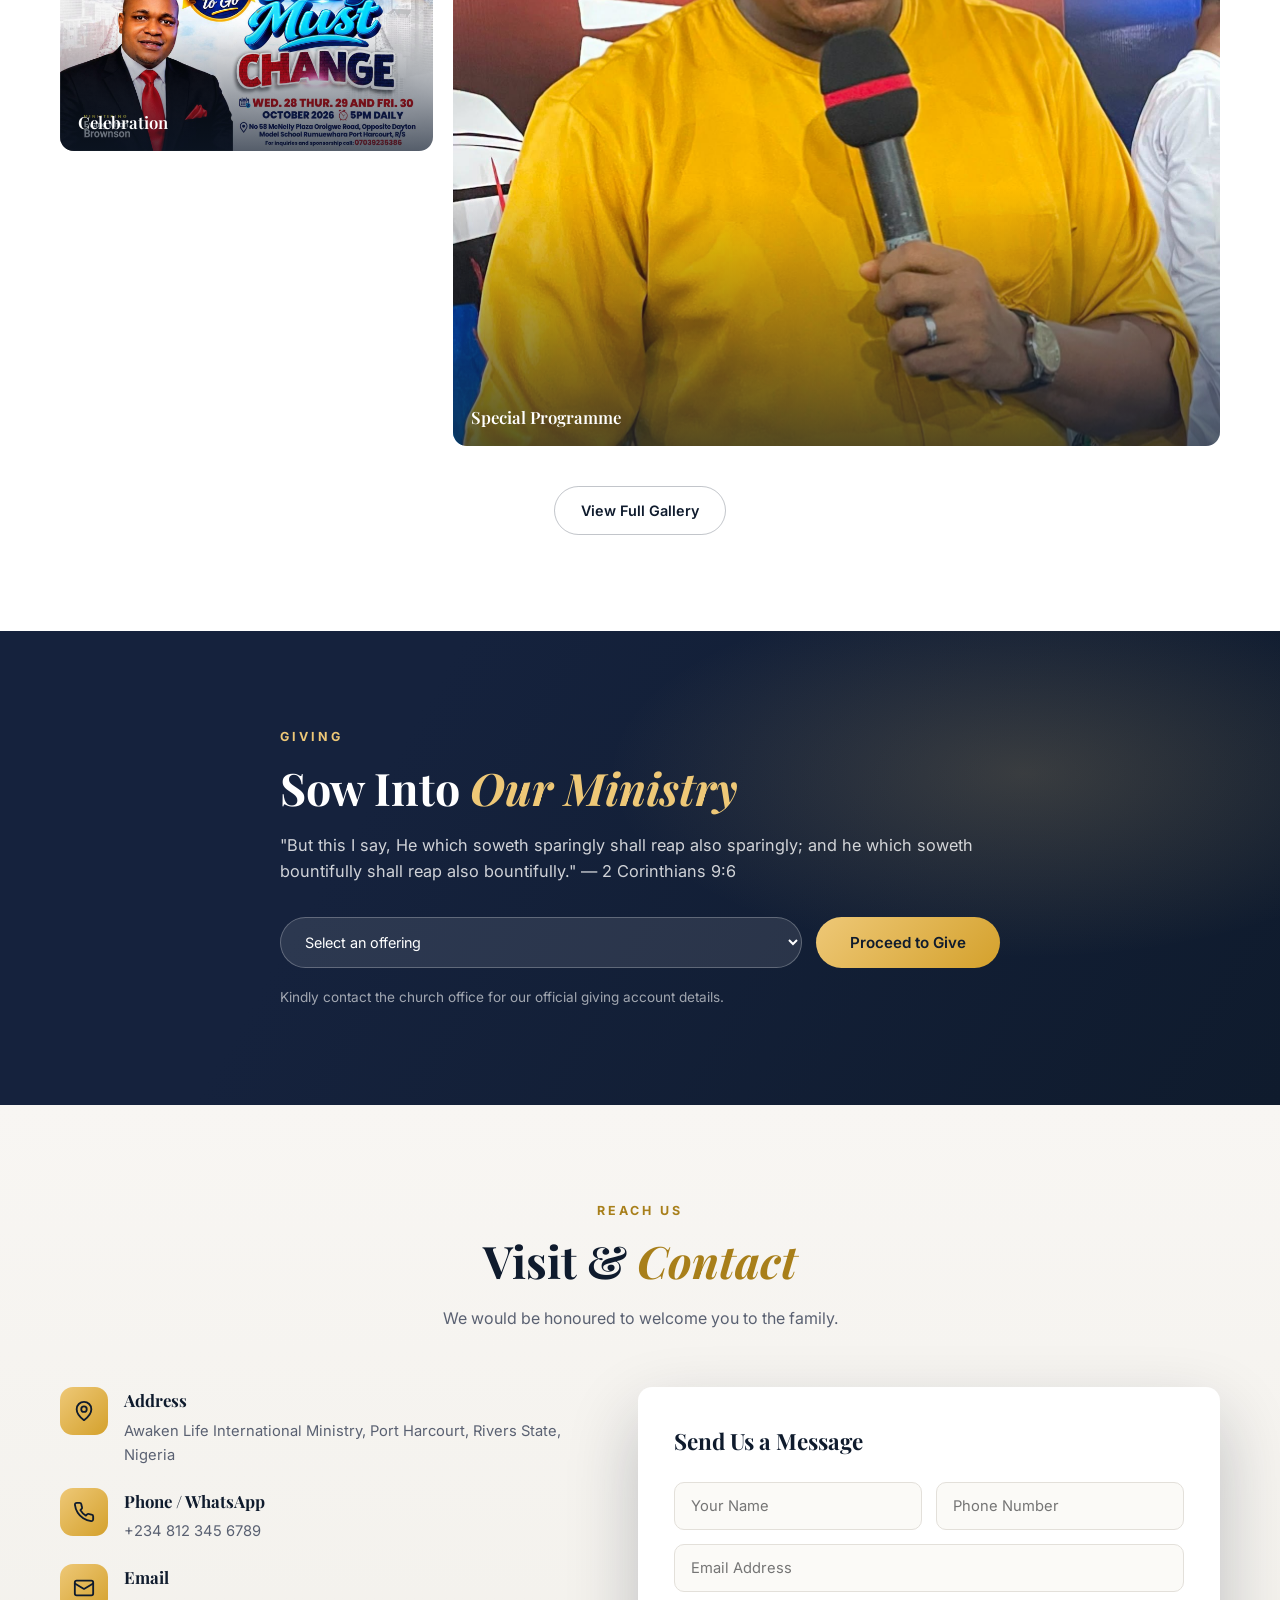
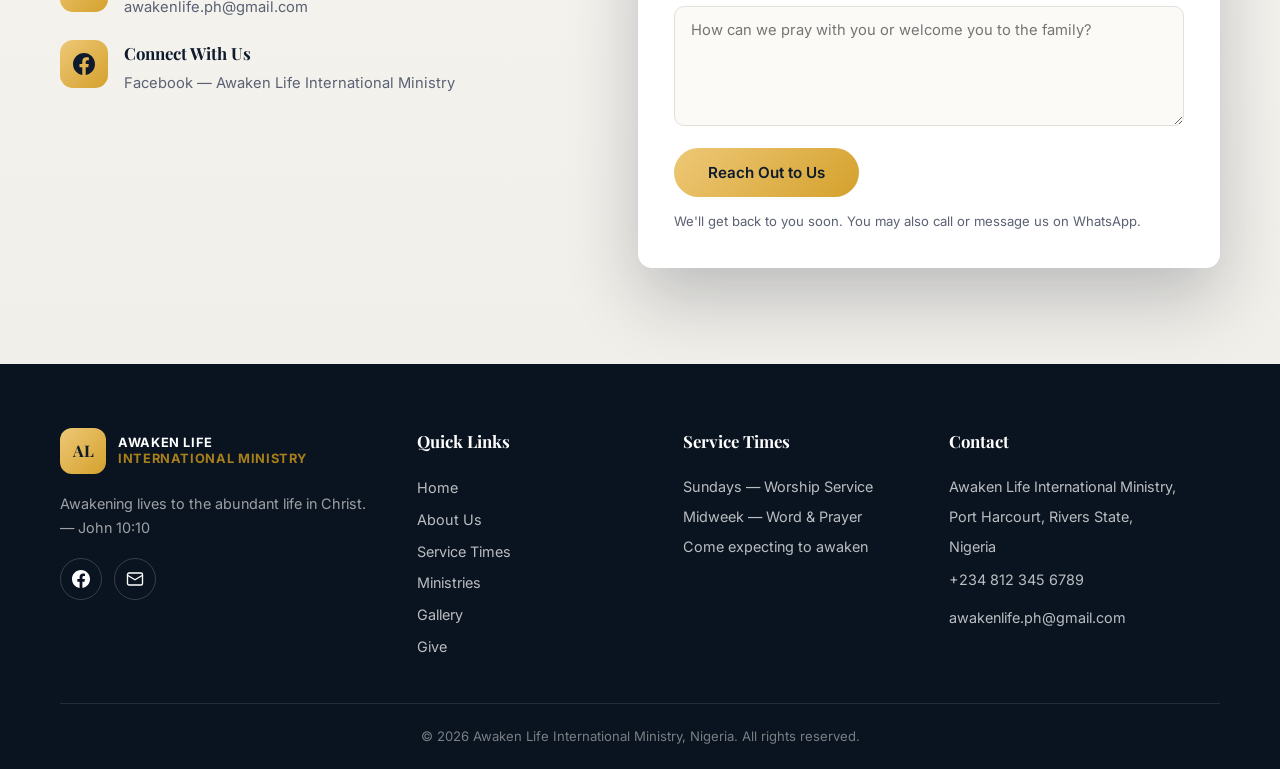
==== commit 00b40734: "Hero, PWA, and copy updates" ====
--- a/index.html
+++ b/index.html
@@ -6,6 +6,8 @@
   <title>Awaken Life International Ministry | Port Harcourt</title>
   <meta name="description" content="Awaken Life International Ministry, Port Harcourt. Awakening lives to the abundant life in Christ — John 10:10. Join us for worship in Port Harcourt, Rivers State, Nigeria." />
   <meta name="theme-color" content="#0f1b2d" />
+  <link rel="manifest" href="manifest.webmanifest" />
+  <link rel="apple-touch-icon" href="icons/icon-180.png" />
   <link rel="preconnect" href="https://fonts.googleapis.com" />
   <link rel="preconnect" href="https://fonts.gstatic.com" crossorigin />
   <link href="https://fonts.googleapis.com/css2?family=Playfair+Display:ital,wght@0,500;0,700;1,500&family=Inter:wght@300;400;500;600;700&display=swap" rel="stylesheet" />
@@ -73,38 +75,9 @@
         </p>
         <p class="hero-reference reveal">— John 10:10</p>
         <div class="hero-actions reveal">
-          <a href="about.html" class="btn btn-primary btn-lg">Our Mandate</a>
-          <a href="services.html" class="btn btn-ghost btn-lg">Plan Your Visit</a>
+          <button type="button" class="btn btn-primary btn-lg js-download-app">Download App</button>
         </div>
-      </div>
-    </div>
-    <div class="container hero-ticker reveal">
-      <div class="ticker-card">
-        <span class="ticker-icon">
-          <svg viewBox="0 0 24 24" fill="none" stroke="currentColor" stroke-width="2" stroke-linecap="round" stroke-linejoin="round"><circle cx="12" cy="12" r="10"/><polyline points="12 6 12 12 16 14"/></svg>
-        </span>
-        <div>
-          <strong>Sunday Worship</strong>
-          <span>Gather with us this Sunday</span>
-        </div>
-      </div>
-      <div class="ticker-card">
-        <span class="ticker-icon">
-          <svg viewBox="0 0 24 24" fill="none" stroke="currentColor" stroke-width="2" stroke-linecap="round" stroke-linejoin="round"><path d="M20 10c0 6-8 12-8 12s-8-6-8-12a8 8 0 0 1 16 0Z"/><circle cx="12" cy="10" r="3"/></svg>
-        </span>
-        <div>
-          <strong>Where To Find Us</strong>
-          <span>Port Harcourt, Rivers State</span>
-        </div>
-      </div>
-      <div class="ticker-card">
-        <span class="ticker-icon">
-          <svg viewBox="0 0 24 24" fill="none" stroke="currentColor" stroke-width="2" stroke-linecap="round" stroke-linejoin="round"><path d="M22 16.92v3a2 2 0 0 1-2.18 2 19.79 19.79 0 0 1-8.63-3.07 19.5 19.5 0 0 1-6-6 19.79 19.79 0 0 1-3.07-8.67A2 2 0 0 1 4.11 2h3a2 2 0 0 1 2 1.72 12.84 12.84 0 0 0 .7 2.81 2 2 0 0 1-.45 2.11L8.09 9.91a16 16 0 0 0 6 6l1.27-1.27a2 2 0 0 1 2.11-.45 12.84 12.84 0 0 0 2.81.7A2 2 0 0 1 22 16.92z"/></svg>
-        </span>
-        <div>
-          <strong>Reach Us</strong>
-          <span>+234 812 345 6789</span>
-        </div>
+        <p class="install-hint reveal" id="installHint" hidden></p>
       </div>
     </div>
   </section>
@@ -113,7 +86,7 @@
   <section class="about section" id="about">
     <div class="container about-grid">
       <div class="about-visual reveal">
-        <img src="img/about.jpg" alt="Awaken Life International Ministry" loading="lazy" />
+        <img src="img/hero.jpg" alt="Awaken Life International Ministry" loading="lazy" />
         <div class="mandate-card">
           <div class="mandate-star">
             <svg viewBox="0 0 24 24" fill="none" stroke="currentColor" stroke-width="2" stroke-linecap="round" stroke-linejoin="round"><path d="M13 2 3 14h7l-1 8 10-12h-7l1-8Z"/></svg>
@@ -293,7 +266,7 @@
     <div class="give-glow" aria-hidden="true"></div>
     <div class="container give-inner">
       <p class="section-eyebrow reveal">Giving</p>
-      <h2 class="section-title light reveal">Sow Into <em>Wakefulness</em></h2>
+      <h2 class="section-title light reveal">Sow Into <em>Our Ministry</em></h2>
       <p class="give-copy reveal">
         "But this I say, He which soweth sparingly shall reap also sparingly; and he
         which soweth bountifully shall reap also bountifully." — 2 Corinthians 9:6
--- a/css/styles.css
+++ b/css/styles.css
@@ -158,6 +158,14 @@
     radial-gradient(70% 80% at 15% 90%, rgba(212, 161, 44, 0.1), transparent 55%),
     linear-gradient(150deg, var(--midnight) 30%, var(--midnight-3));
 }
+.hero::before {
+  content: '';
+  position: absolute; inset: 0; z-index: 0;
+  background: url('../img/community.jpg') center/cover no-repeat;
+  opacity: 0.18;
+  filter: blur(2px) saturate(1.05);
+  pointer-events: none;
+}
 .hero-grid {
   display: grid;
   grid-template-columns: minmax(0, 1fr) minmax(0, 1fr);
@@ -234,6 +242,12 @@
   margin-bottom: 38px;
 }
 .hero-actions { display: flex; gap: 16px; flex-wrap: wrap; }
+.install-hint {
+  margin-top: 18px;
+  font-size: 0.85rem;
+  color: rgba(255, 255, 255, 0.7);
+  max-width: 460px;
+}
 
 /* ---------- Hero ticker ---------- */
 .hero-ticker {
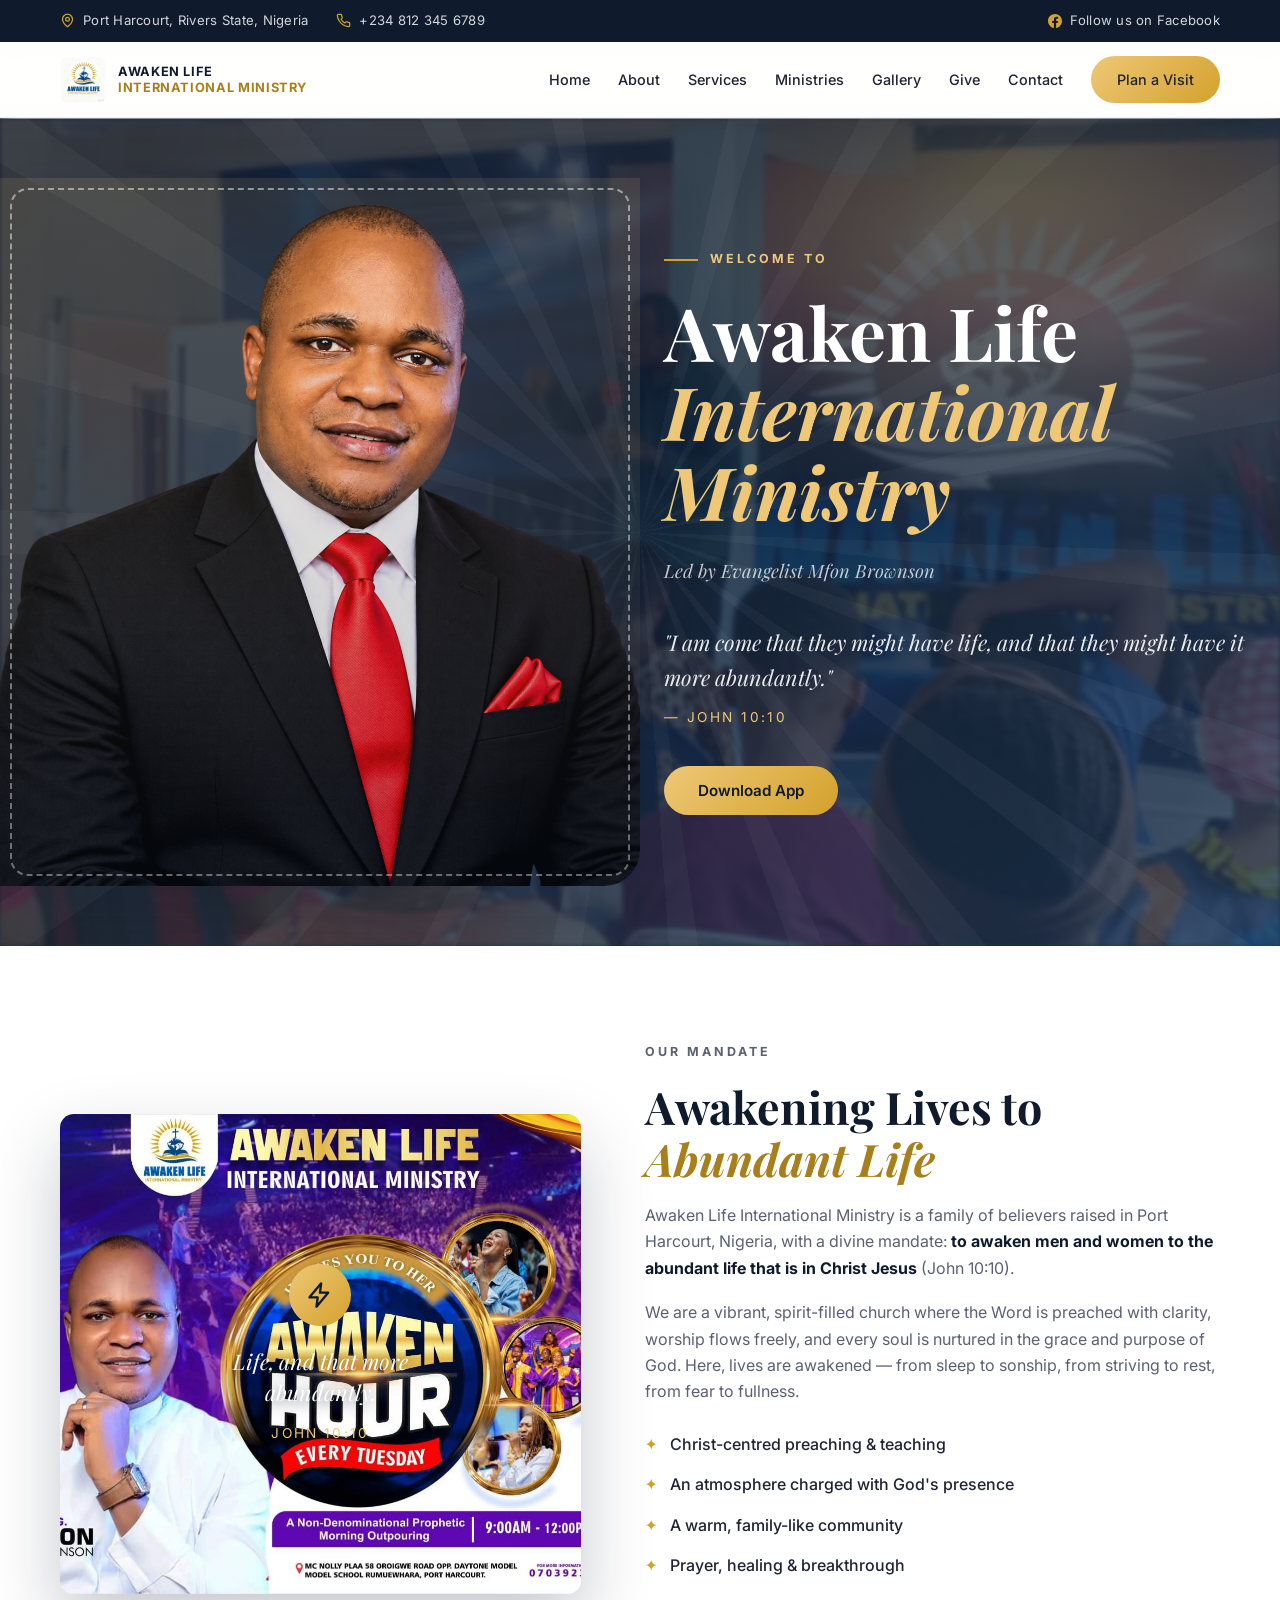
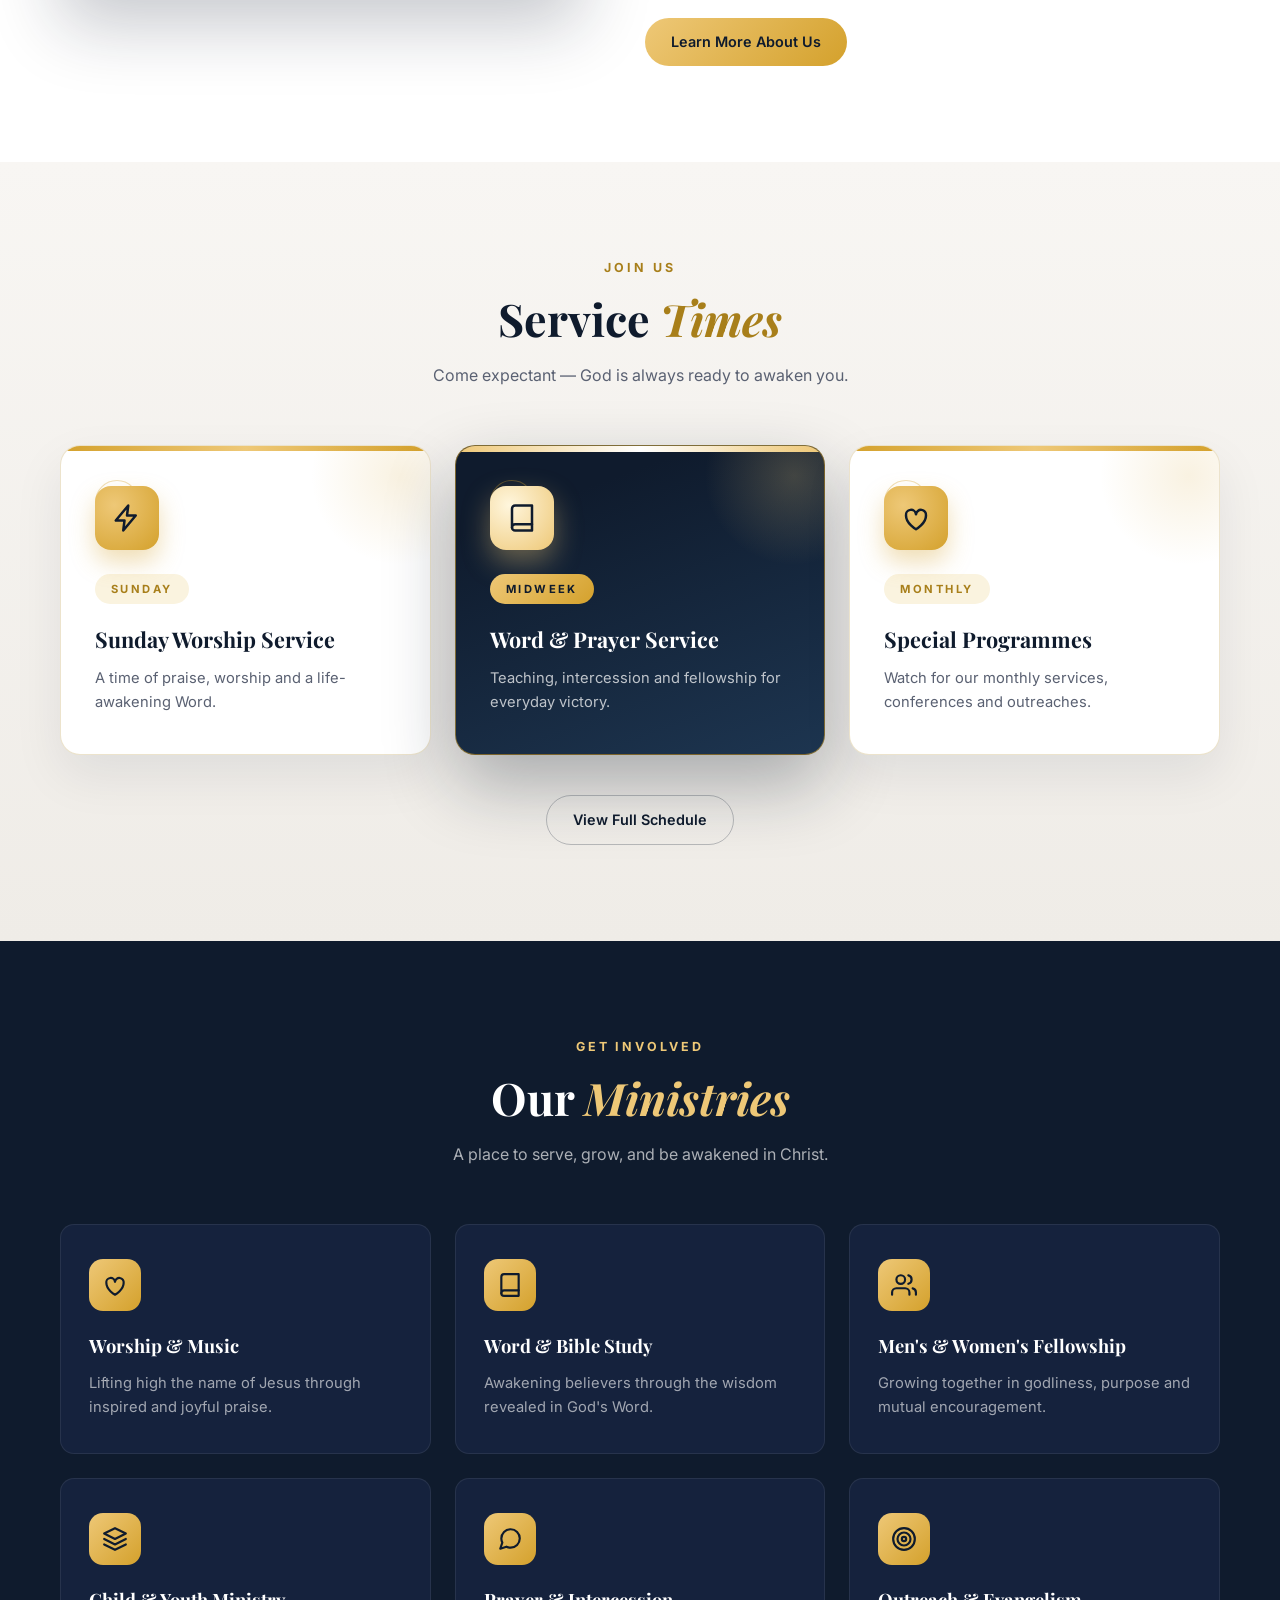
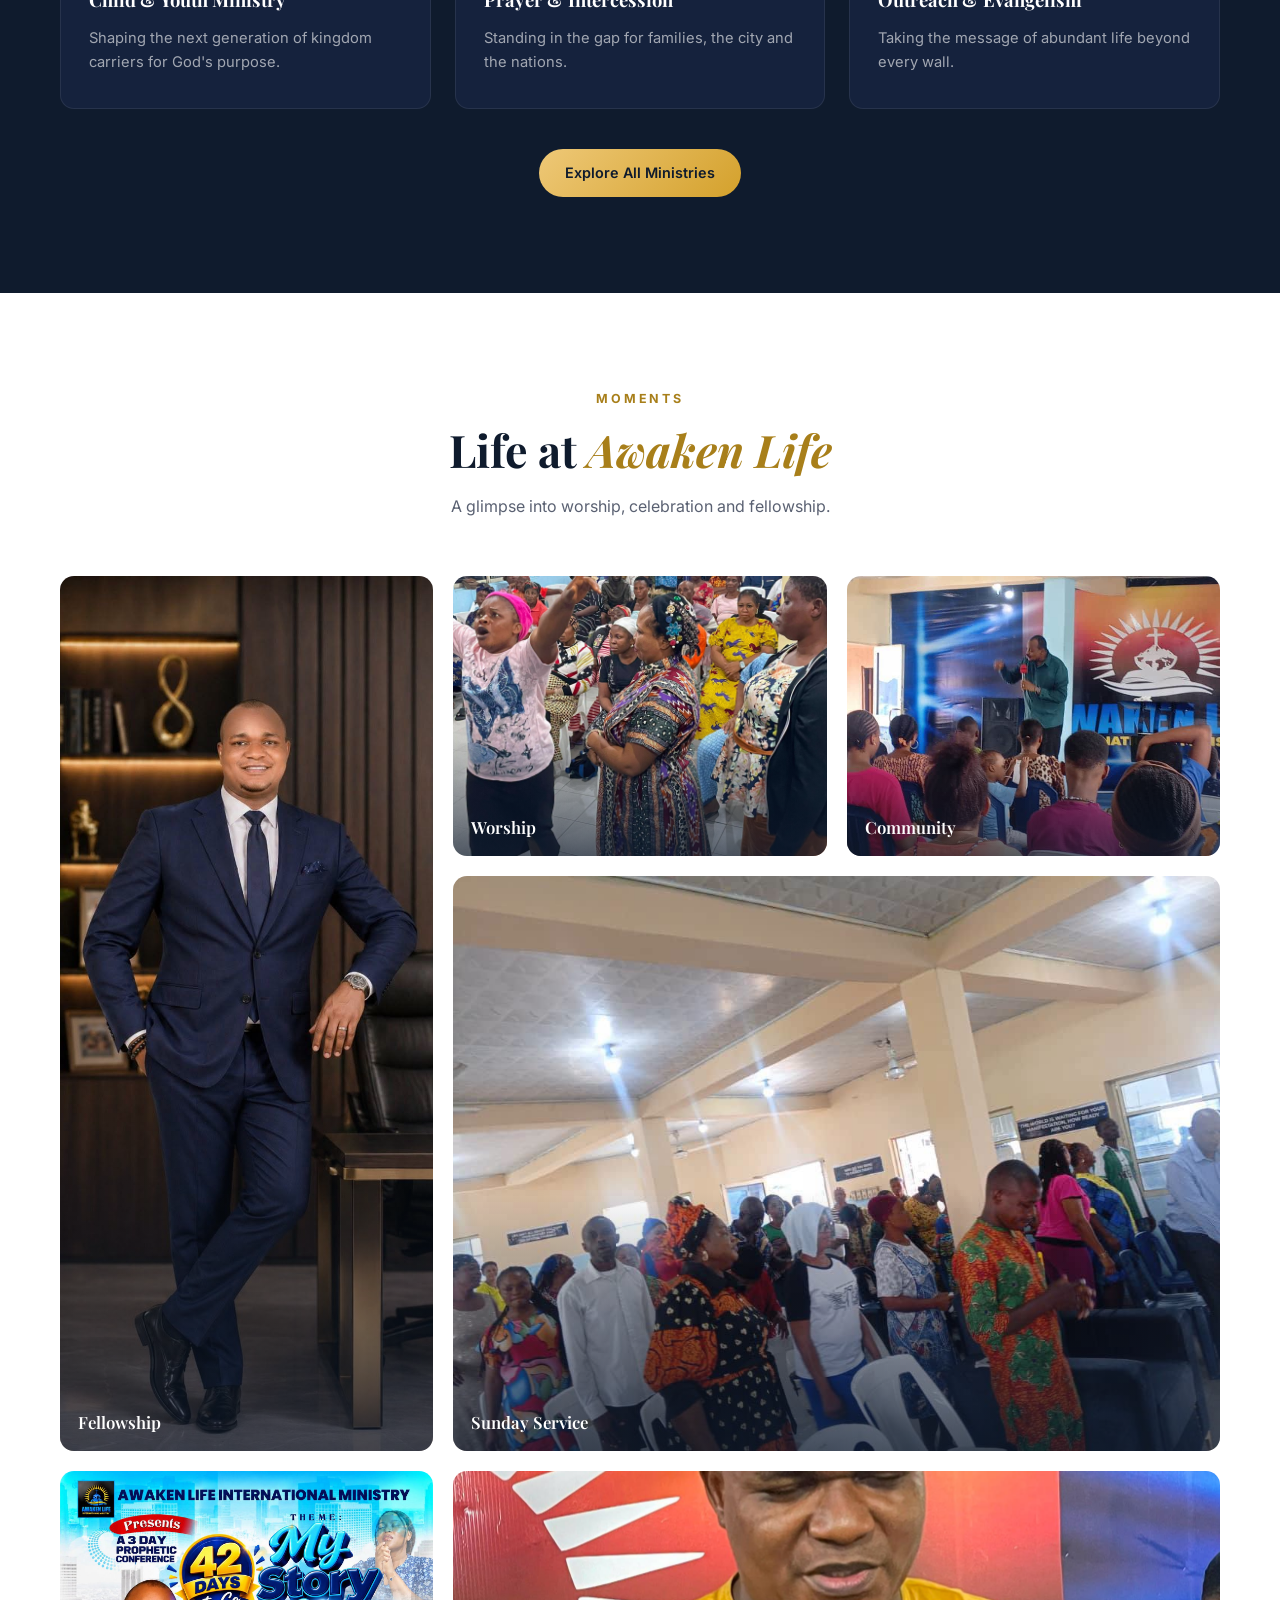
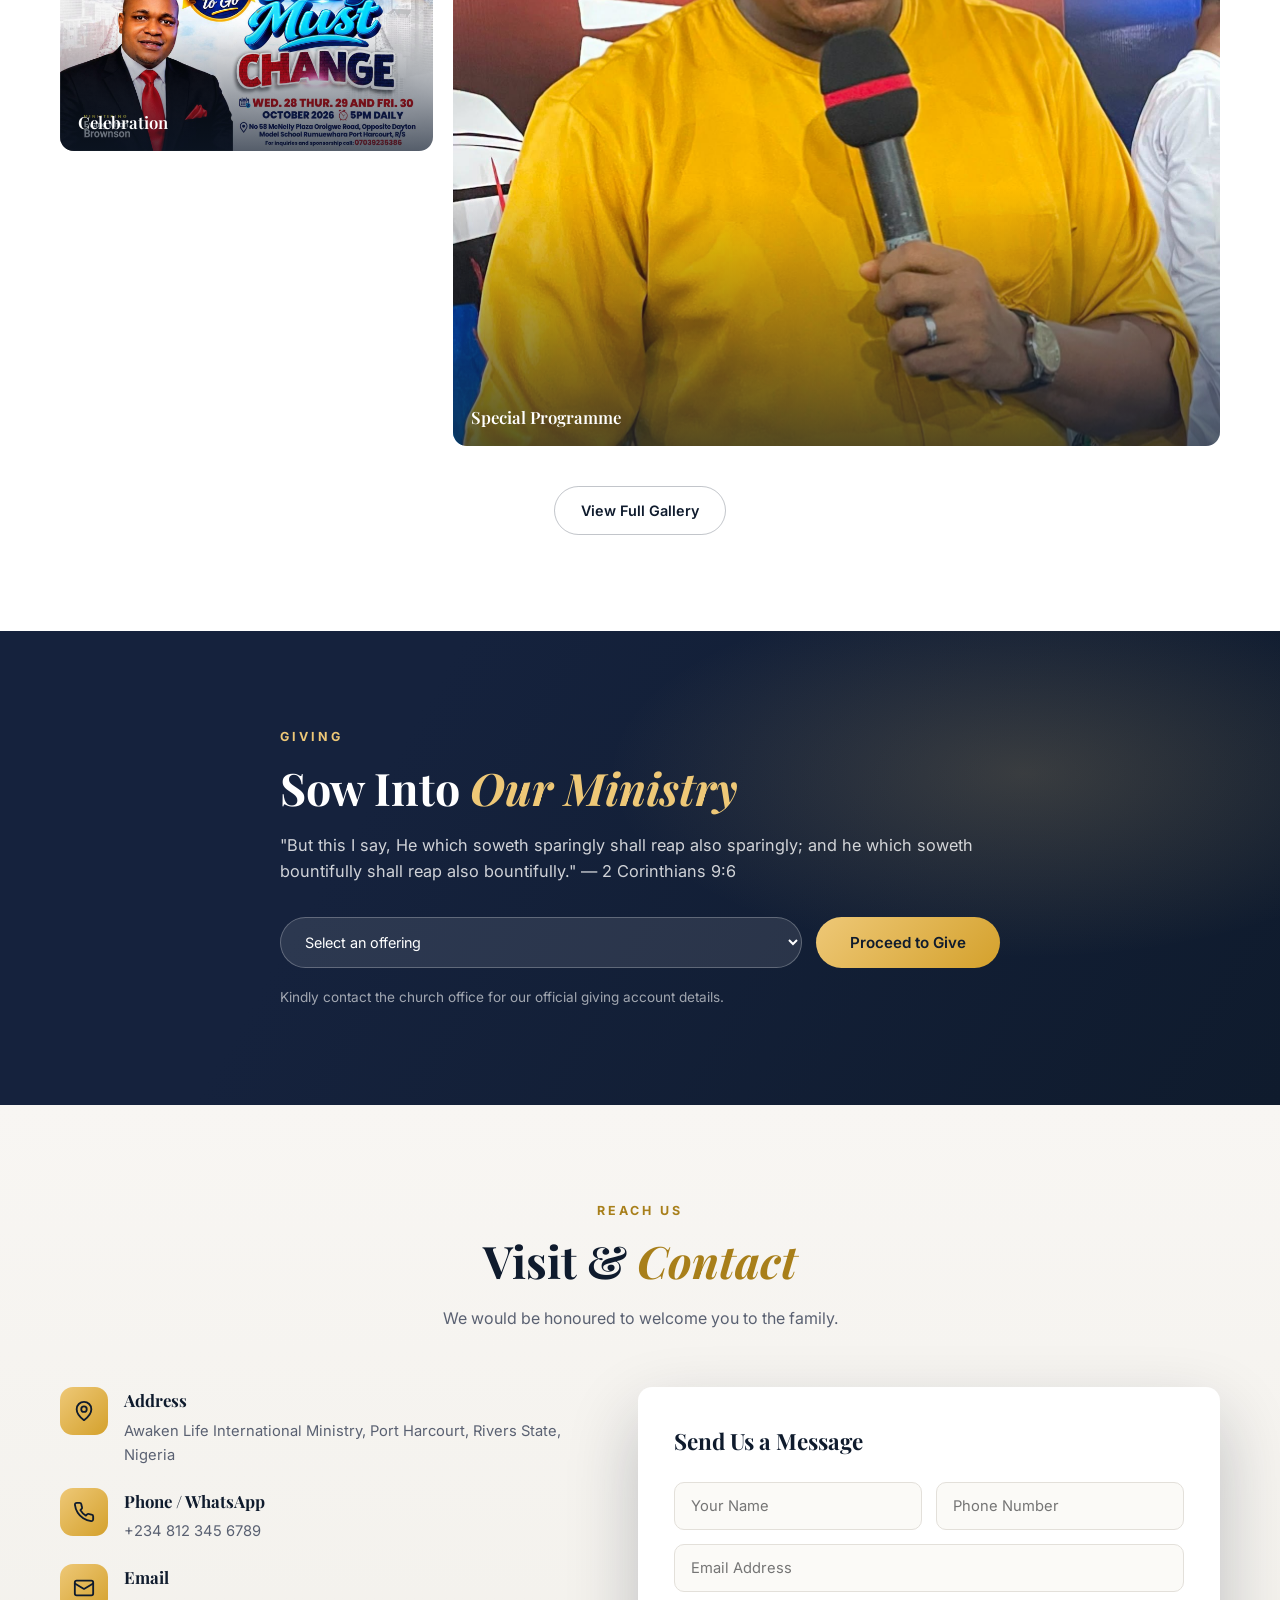
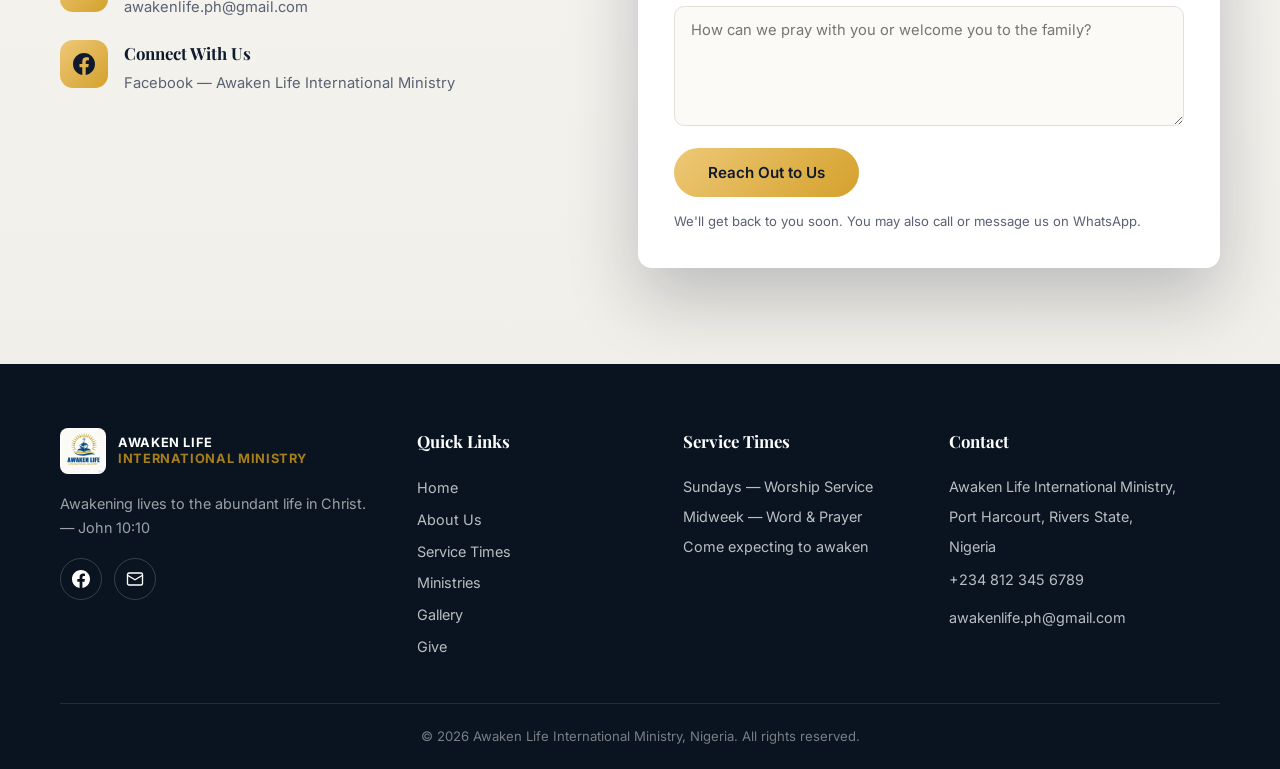
==== commit bc0d0d01: "Use logo.png as brand logo and favicon" ====
--- a/index.html
+++ b/index.html
@@ -7,6 +7,7 @@
   <meta name="description" content="Awaken Life International Ministry, Port Harcourt. Awakening lives to the abundant life in Christ — John 10:10. Join us for worship in Port Harcourt, Rivers State, Nigeria." />
   <meta name="theme-color" content="#0f1b2d" />
   <link rel="manifest" href="manifest.webmanifest" />
+  <link rel="icon" type="image/x-icon" href="favicon.ico" />
   <link rel="apple-touch-icon" href="icons/icon-180.png" />
   <link rel="preconnect" href="https://fonts.googleapis.com" />
   <link rel="preconnect" href="https://fonts.gstatic.com" crossorigin />
@@ -37,7 +38,7 @@
   <header class="nav" id="nav">
     <div class="container nav-inner">
       <a href="index.html" class="brand">
-        <span class="brand-mark"><span>AL</span></span>
+        <span class="brand-mark"><img src="img/logo.png" alt="Awaken Life International Ministry" /></span>
         <span class="brand-text">Awaken Life<br /><em>International Ministry</em></span>
       </a>
       <nav class="nav-links" id="navLinks">
@@ -353,7 +354,7 @@
     <div class="container footer-grid">
       <div class="footer-brand">
         <a href="index.html" class="brand">
-          <span class="brand-mark"><span>AL</span></span>
+          <span class="brand-mark"><img src="img/logo.png" alt="Awaken Life International Ministry" /></span>
           <span class="brand-text">Awaken Life<br /><em>International Ministry</em></span>
         </a>
         <p>Awakening lives to the abundant life in Christ. — John 10:10</p>
--- a/css/styles.css
+++ b/css/styles.css
@@ -66,12 +66,12 @@
 .brand { display: flex; align-items: center; gap: 12px; }
 .brand-mark {
   width: 46px; height: 46px; flex: none;
-  display: grid; place-items: center;
-  background: linear-gradient(135deg, var(--gold-light), var(--gold));
-  color: var(--midnight);
-  border-radius: 12px;
-}
-.brand-mark span { font-family: var(--font-serif); font-weight: 700; font-size: 1rem; line-height: 1; }
+  display: flex; align-items: center; justify-content: center;
+  overflow: hidden;
+  border-radius: 8px;
+  background: transparent;
+}
+.brand-mark img { width: 100%; height: 100%; object-fit: contain; }
 .brand-text { font-weight: 700; font-size: 0.8rem; line-height: 1.25; text-transform: uppercase; letter-spacing: 0.05em; color: var(--midnight); }
 .brand-text em { color: var(--gold-dark); font-style: normal; }
 
@@ -644,14 +644,8 @@
   .section { padding: 72px 0; }
   .topbar-item:nth-child(2) { display: none; }
   .about-grid, .contact-grid { grid-template-columns: 1fr; gap: 44px; }
-  .ministries-grid, .values-grid, .give-details-grid { grid-template-columns: repeat(2, 1fr); }
+  .ministries-grid, .values-grid, .give-details-grid, .services-grid { grid-template-columns: repeat(2, 1fr); }
   .footer-grid { grid-template-columns: repeat(2, 1fr); }
-  .hero-ticker { grid-template-columns: 1fr; }
-  .hero { min-height: 0; }
-}
-
-@media (max-width: 768px) {
-  .topbar-inner { flex-wrap: wrap; gap: 10px; }
   .nav-links {
     position: absolute; top: 100%; left: 0; right: 0;
     flex-direction: column; align-items: flex-start;
@@ -664,6 +658,11 @@
   .nav-links a { display: block; width: 100%; padding: 12px 0; border-bottom: 1px solid #f0ede8; }
   .nav-links .nav-cta { margin-top: 12px; border: 0; }
   .nav-toggle { display: flex; }
+  .hero { min-height: 0; }
+}
+
+@media (max-width: 768px) {
+  .topbar-inner { flex-wrap: wrap; gap: 10px; }
   .services-grid, .ministries-grid { grid-template-columns: 1fr; }
   .service-card.featured { transform: none; }
   .form-row { grid-template-columns: 1fr; }
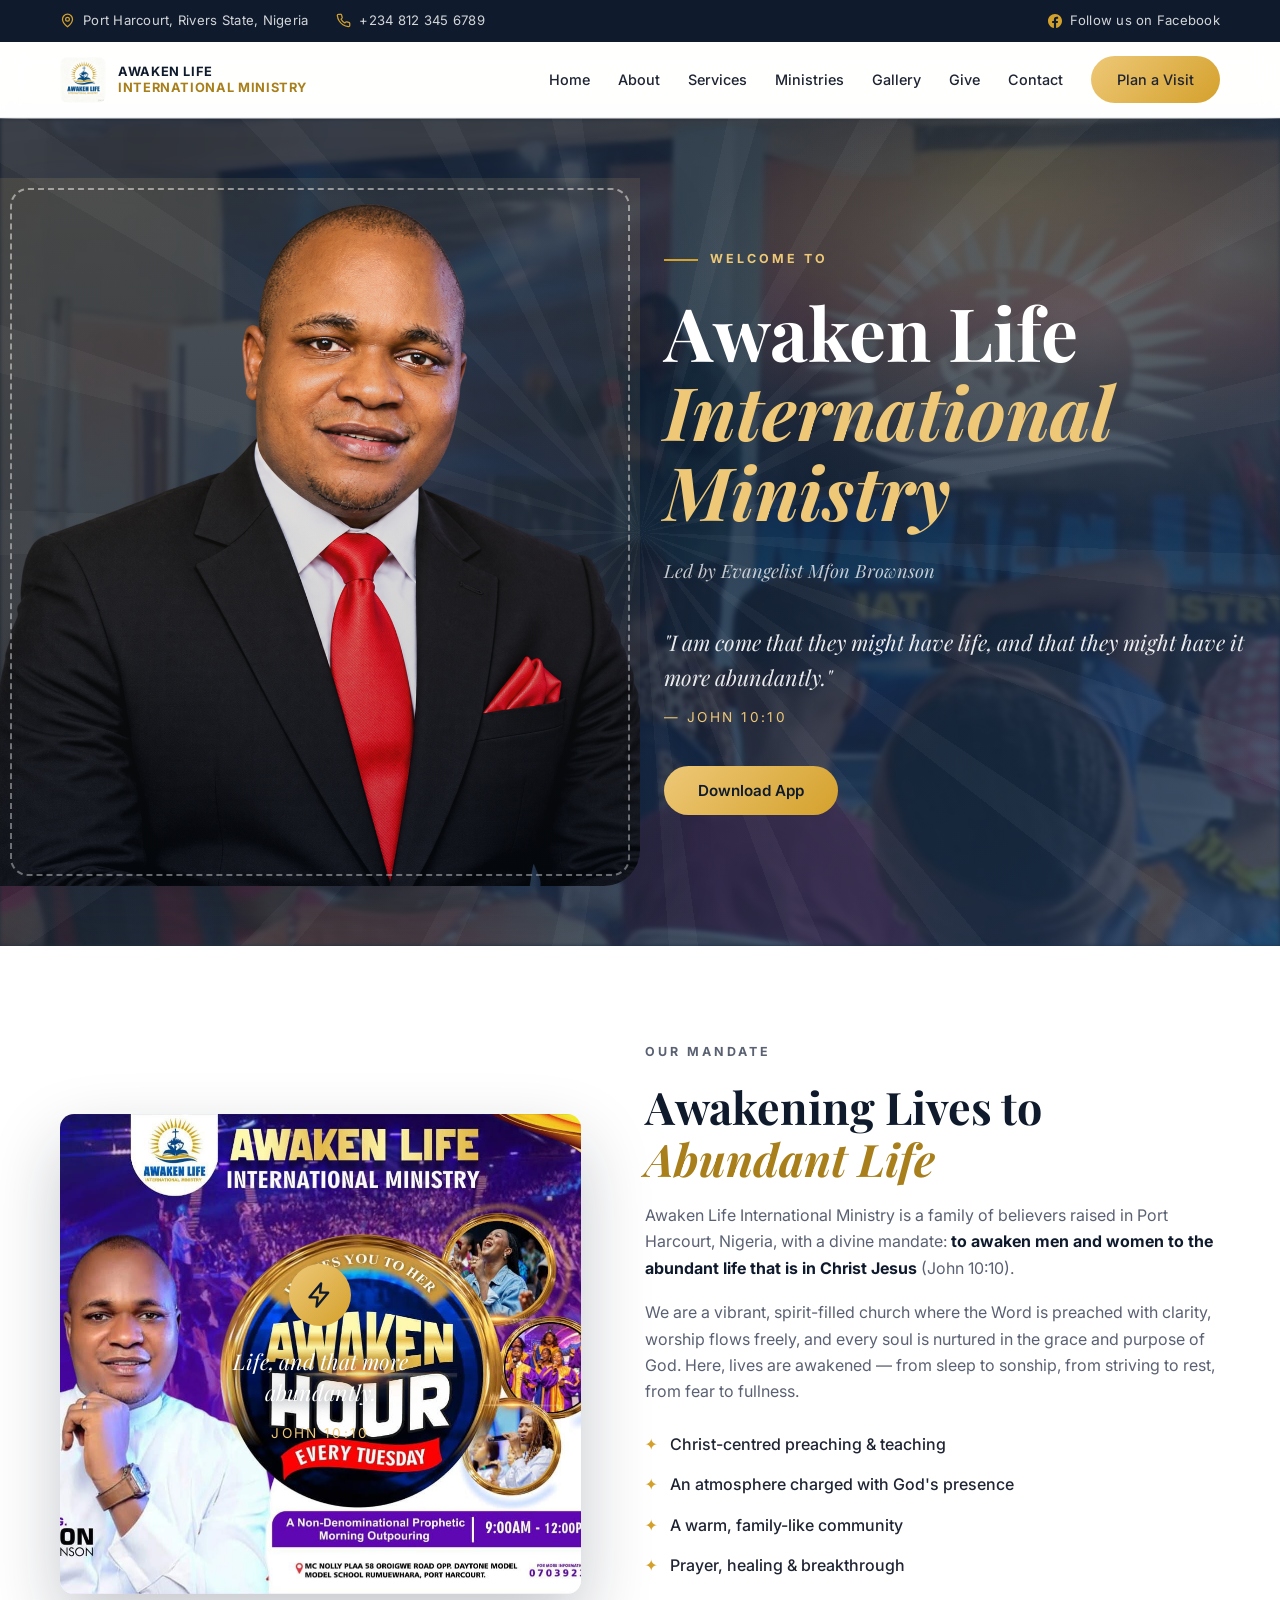
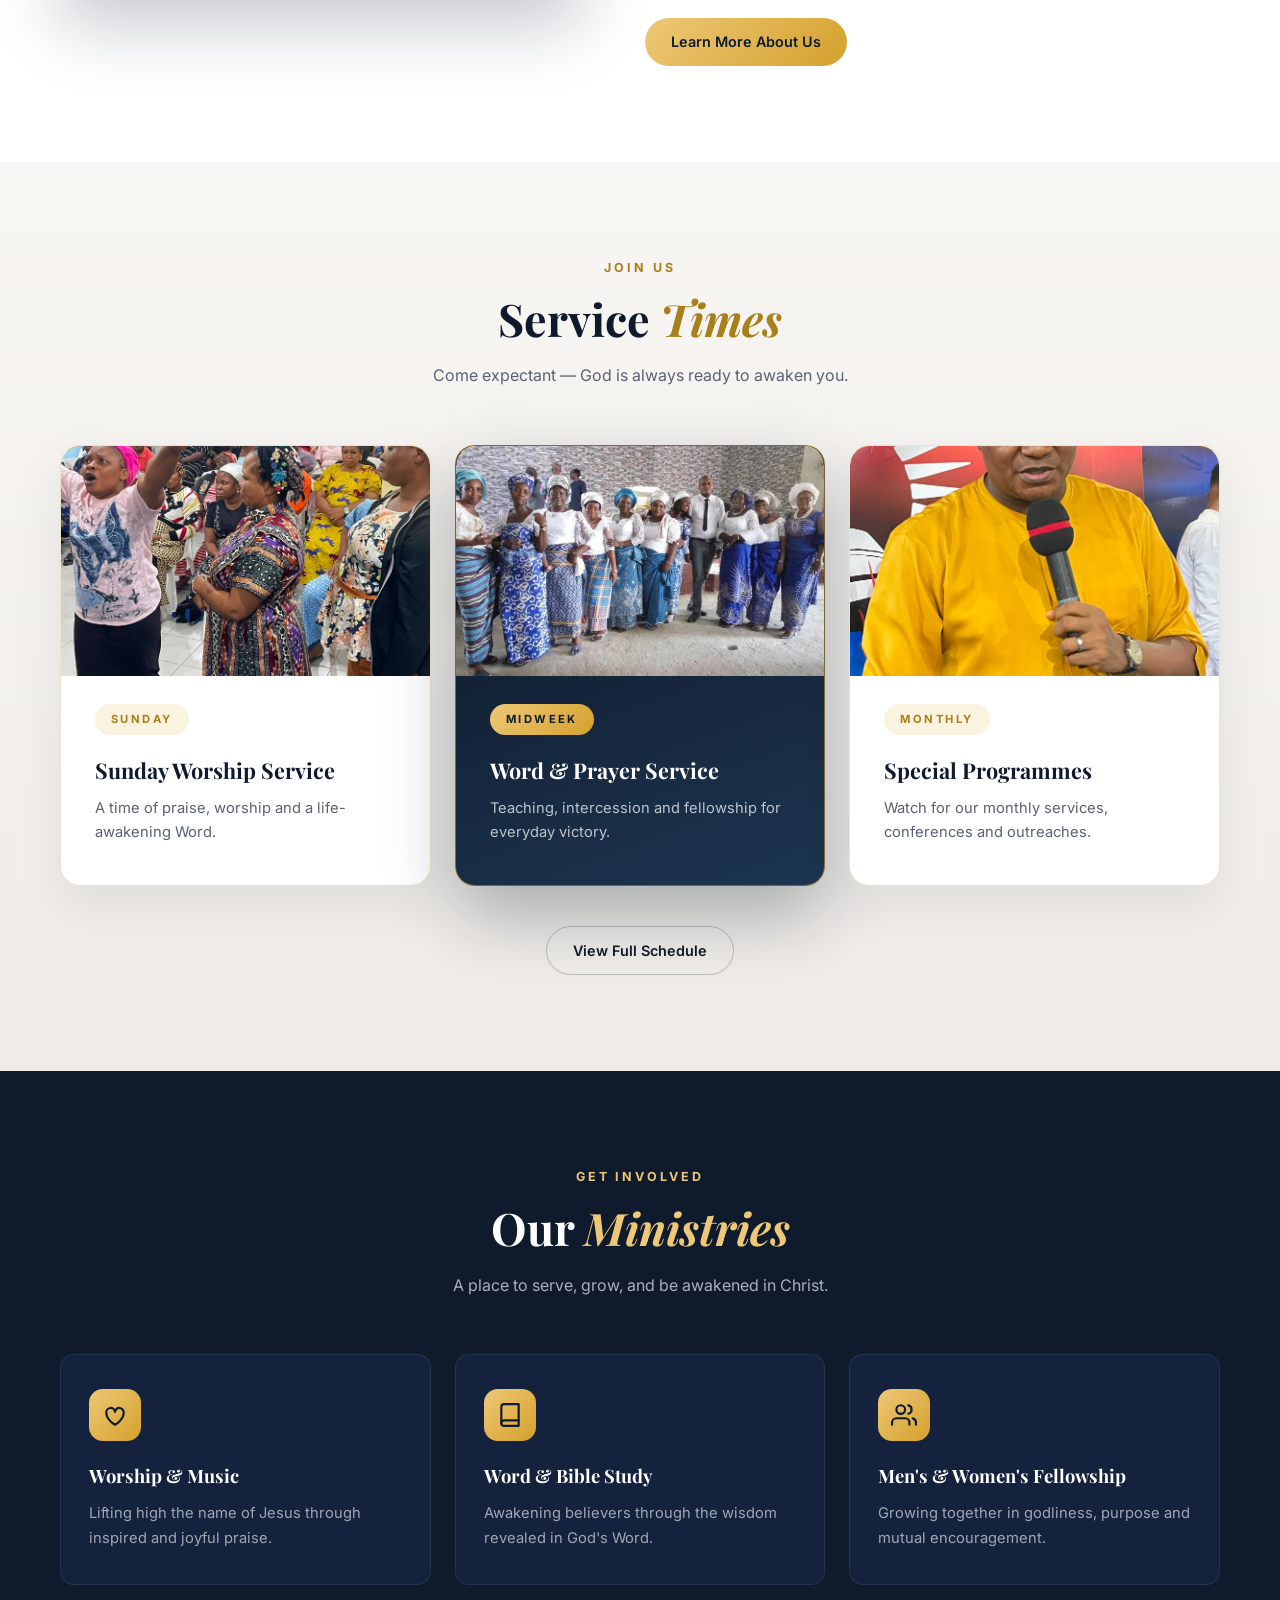
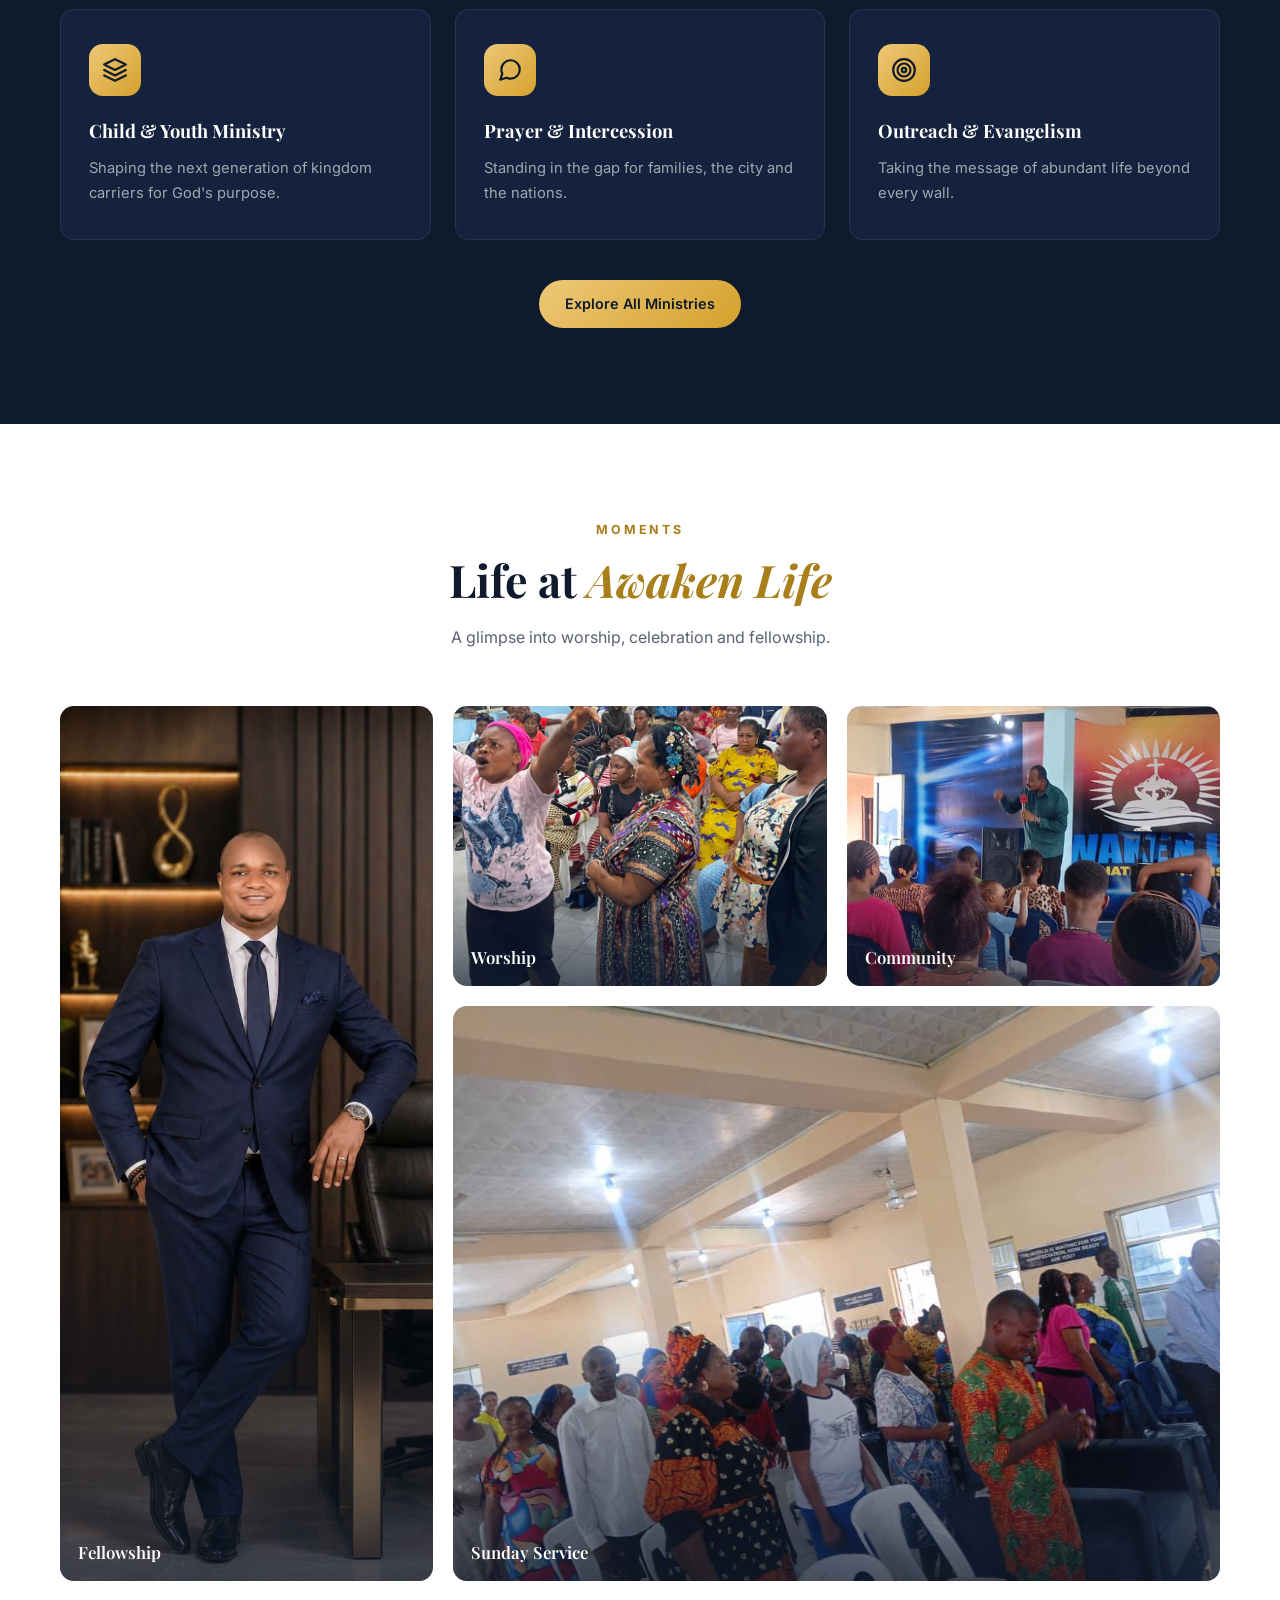
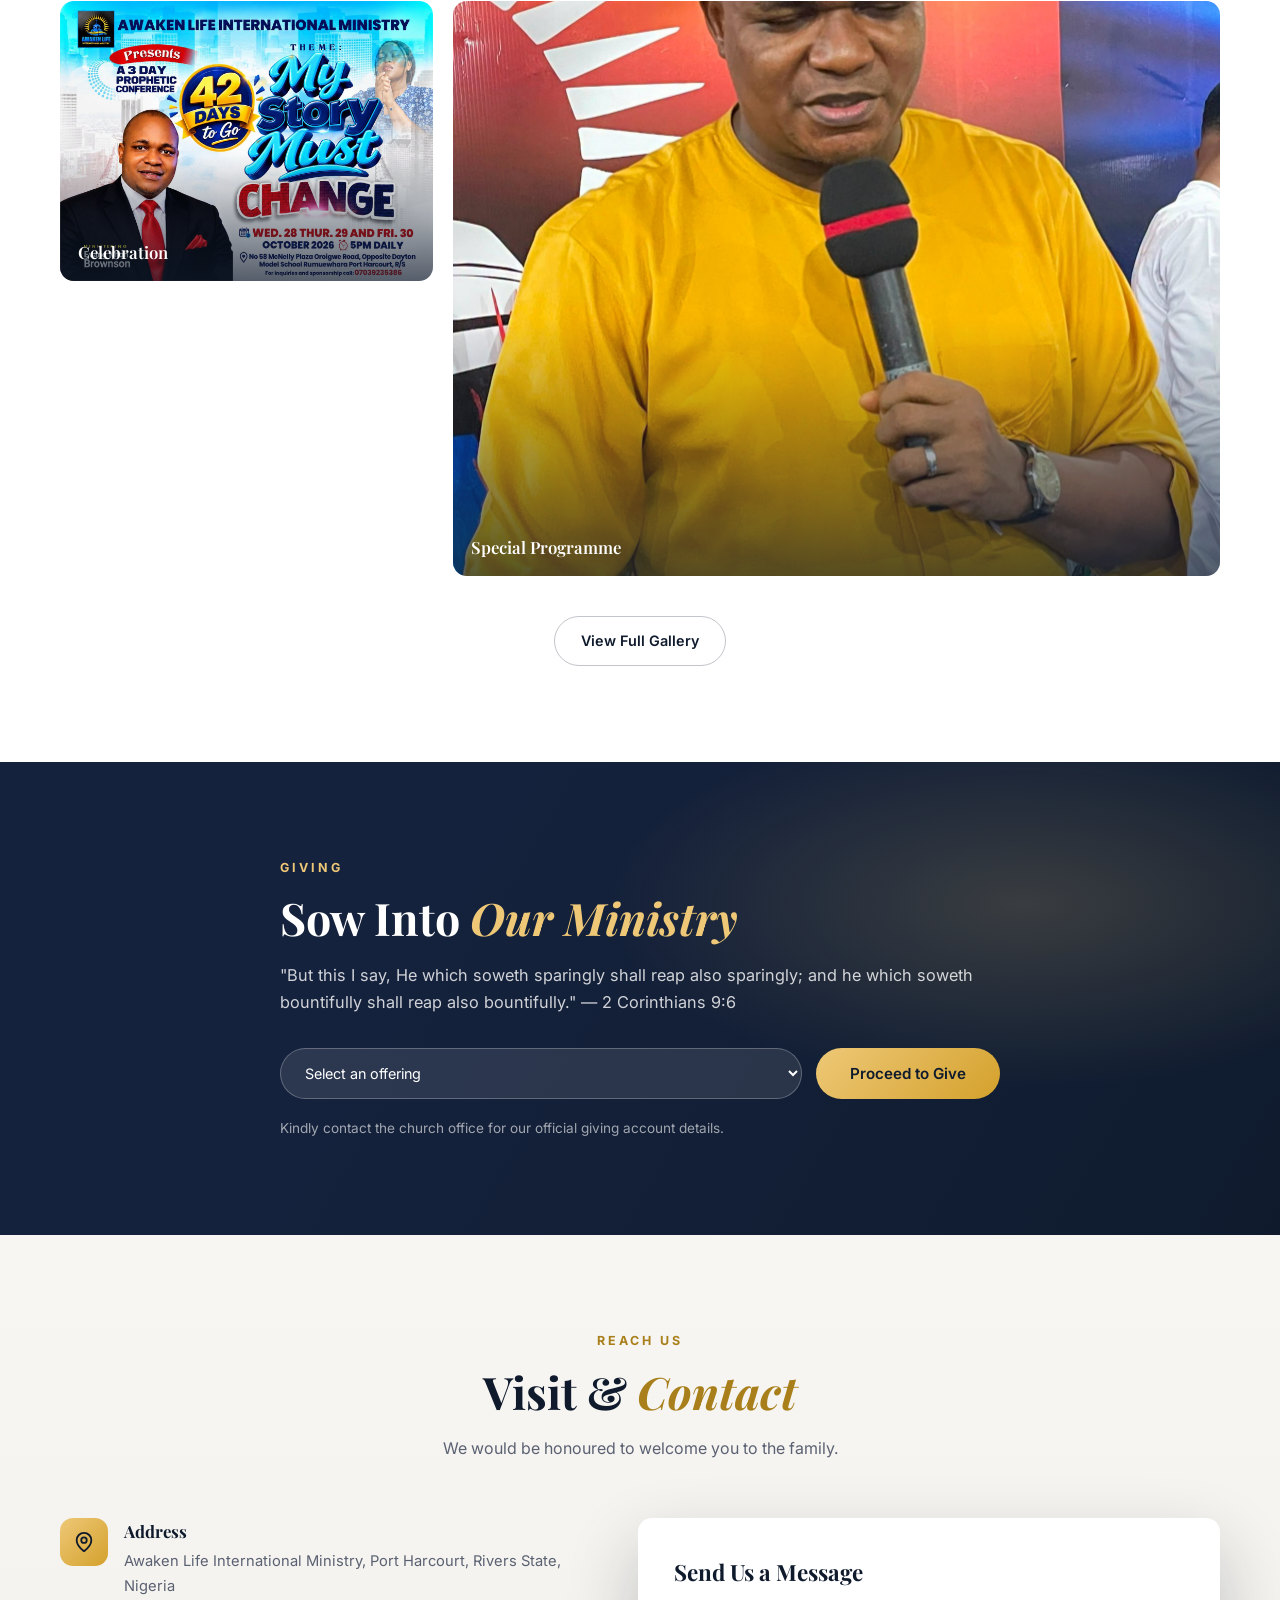
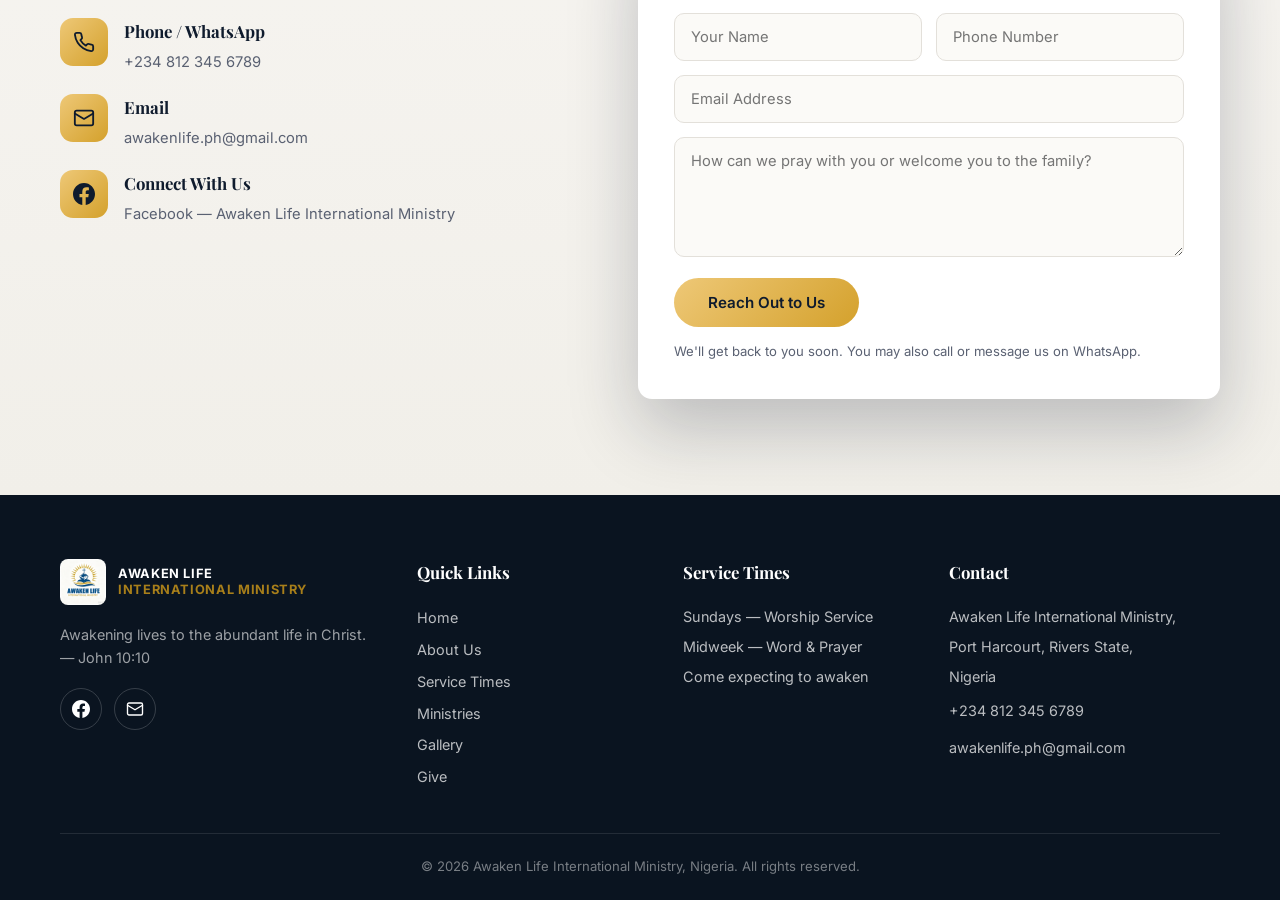
==== commit 42714940: "Add photos to service cards" ====
--- a/index.html
+++ b/index.html
@@ -132,27 +132,21 @@
       <div class="services-grid">
         <article class="service-card reveal">
           <span class="card-ornament" aria-hidden="true"></span>
-          <span class="card-icon">
-            <svg viewBox="0 0 24 24" fill="none" stroke="currentColor" stroke-width="2" stroke-linecap="round" stroke-linejoin="round"><path d="M13 2 3 14h7l-1 8 10-12h-7l1-8Z"/></svg>
-          </span>
+          <span class="service-media"><img src="img/worship.jpg" alt="Sunday worship at Awaken Life International Ministry" loading="lazy" /></span>
           <span class="service-day">Sunday</span>
           <h3>Sunday Worship Service</h3>
           <p class="service-desc">A time of praise, worship and a life-awakening Word.</p>
         </article>
         <article class="service-card featured reveal">
           <span class="card-ornament" aria-hidden="true"></span>
-          <span class="card-icon">
-            <svg viewBox="0 0 24 24" fill="none" stroke="currentColor" stroke-width="2" stroke-linecap="round" stroke-linejoin="round"><path d="M4 19.5A2.5 2.5 0 0 1 6.5 17H20V2H6.5A2.5 2.5 0 0 0 4 4.5v15z"/><path d="M4 19.5A2.5 2.5 0 0 0 6.5 22H20v-5"/></svg>
-          </span>
+          <span class="service-media"><img src="img/gallery-06.jpg" alt="Word and prayer at Awaken Life International Ministry" loading="lazy" /></span>
           <span class="service-day">Midweek</span>
           <h3>Word &amp; Prayer Service</h3>
           <p class="service-desc">Teaching, intercession and fellowship for everyday victory.</p>
         </article>
         <article class="service-card reveal">
           <span class="card-ornament" aria-hidden="true"></span>
-          <span class="card-icon">
-            <svg viewBox="0 0 24 24" fill="none" stroke="currentColor" stroke-width="2" stroke-linecap="round" stroke-linejoin="round"><path d="M12 21s-8-4.5-8-11a4 4 0 0 1 8-1 4 4 0 0 1 8 1c0 6.5-8 11-8 11Z"/></svg>
-          </span>
+          <span class="service-media"><img src="img/gallery-09.jpg" alt="Special programme at Awaken Life International Ministry" loading="lazy" /></span>
           <span class="service-day">Monthly</span>
           <h3>Special Programmes</h3>
           <p class="service-desc">Watch for our monthly services, conferences and outreaches.</p>
--- a/css/styles.css
+++ b/css/styles.css
@@ -418,6 +418,16 @@
   background: radial-gradient(circle, rgba(238, 200, 119, 0.22), transparent 70%);
 }
 .service-card.featured:hover { transform: translateY(-18px); box-shadow: 0 40px 80px rgba(15, 27, 45, 0.4); }
+
+.service-media {
+  position: relative;
+  display: block;
+  margin: -40px -34px 28px;
+  aspect-ratio: 16 / 10;
+  overflow: hidden;
+  border-radius: 20px 20px 0 0;
+}
+.service-media img { width: 100%; height: 100%; object-fit: cover; }
 
 .card-ornament {
   position: absolute; left: 34px; top: 34px;
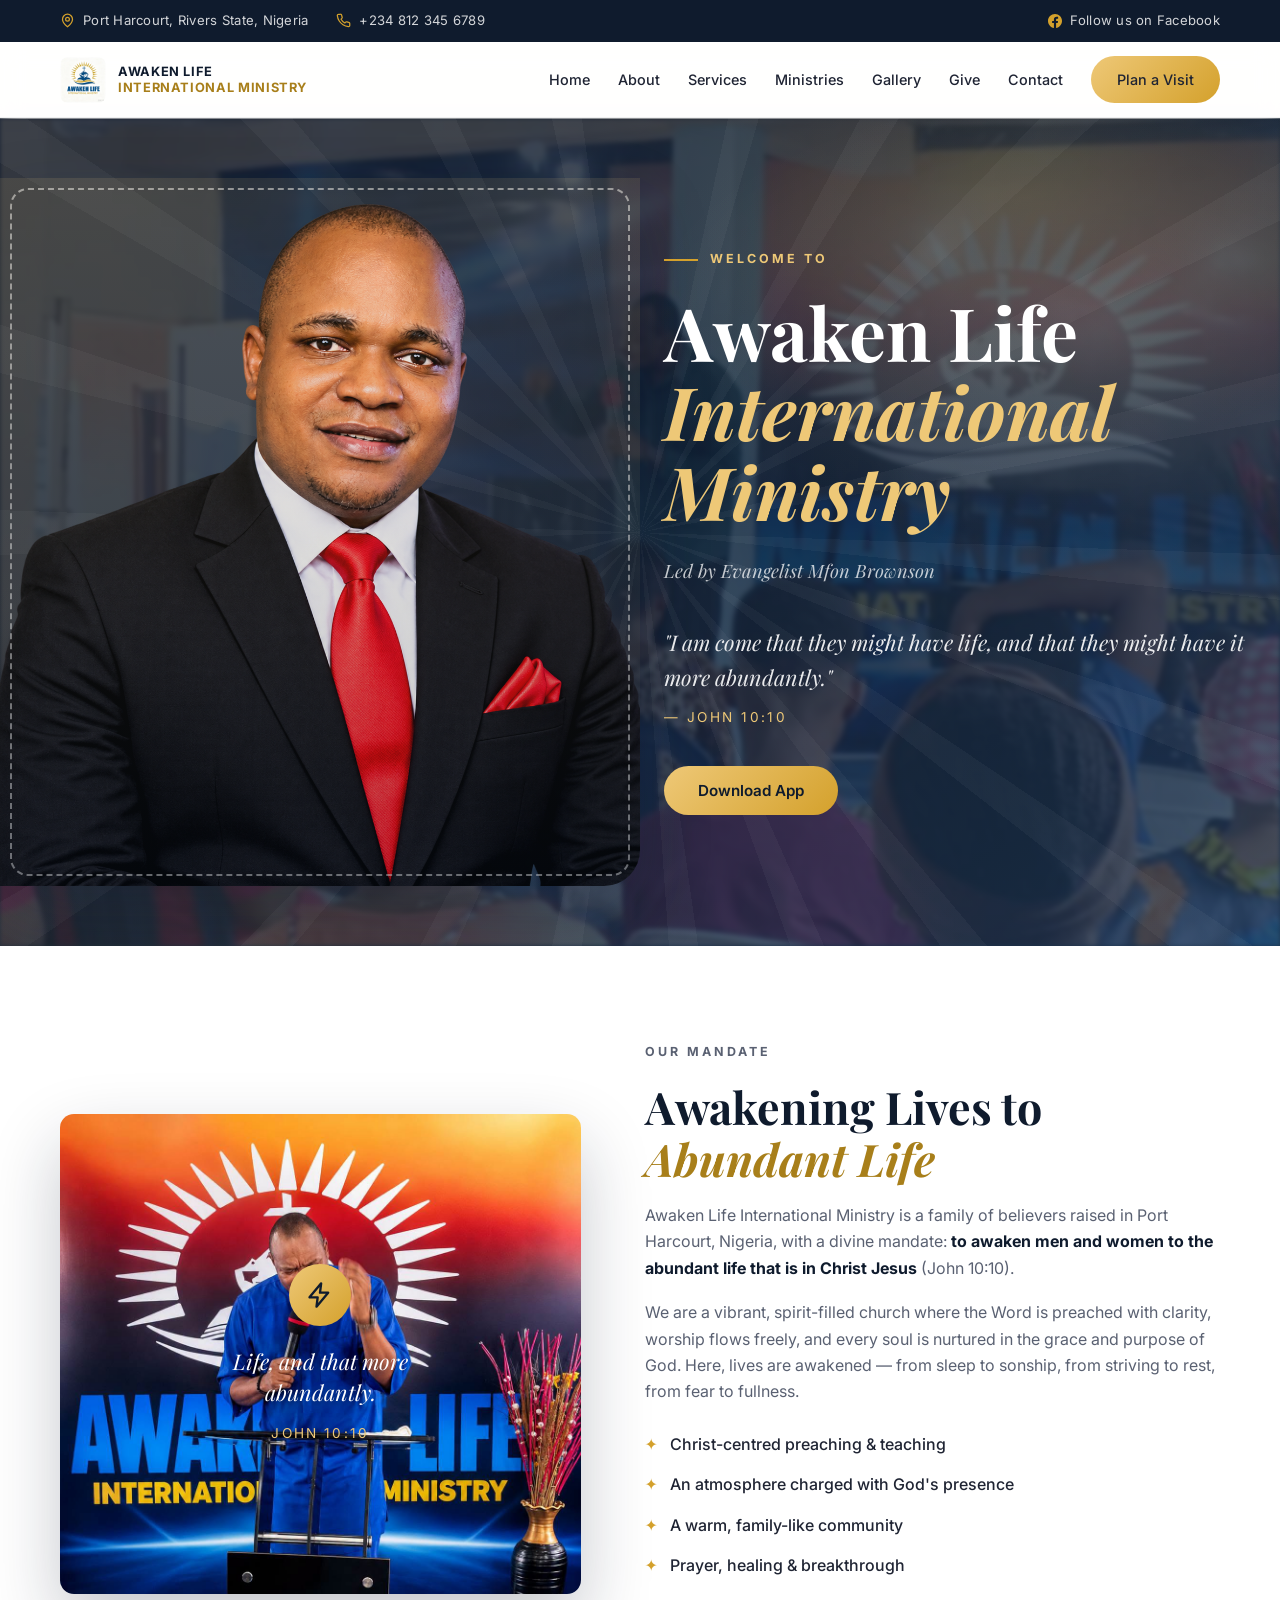
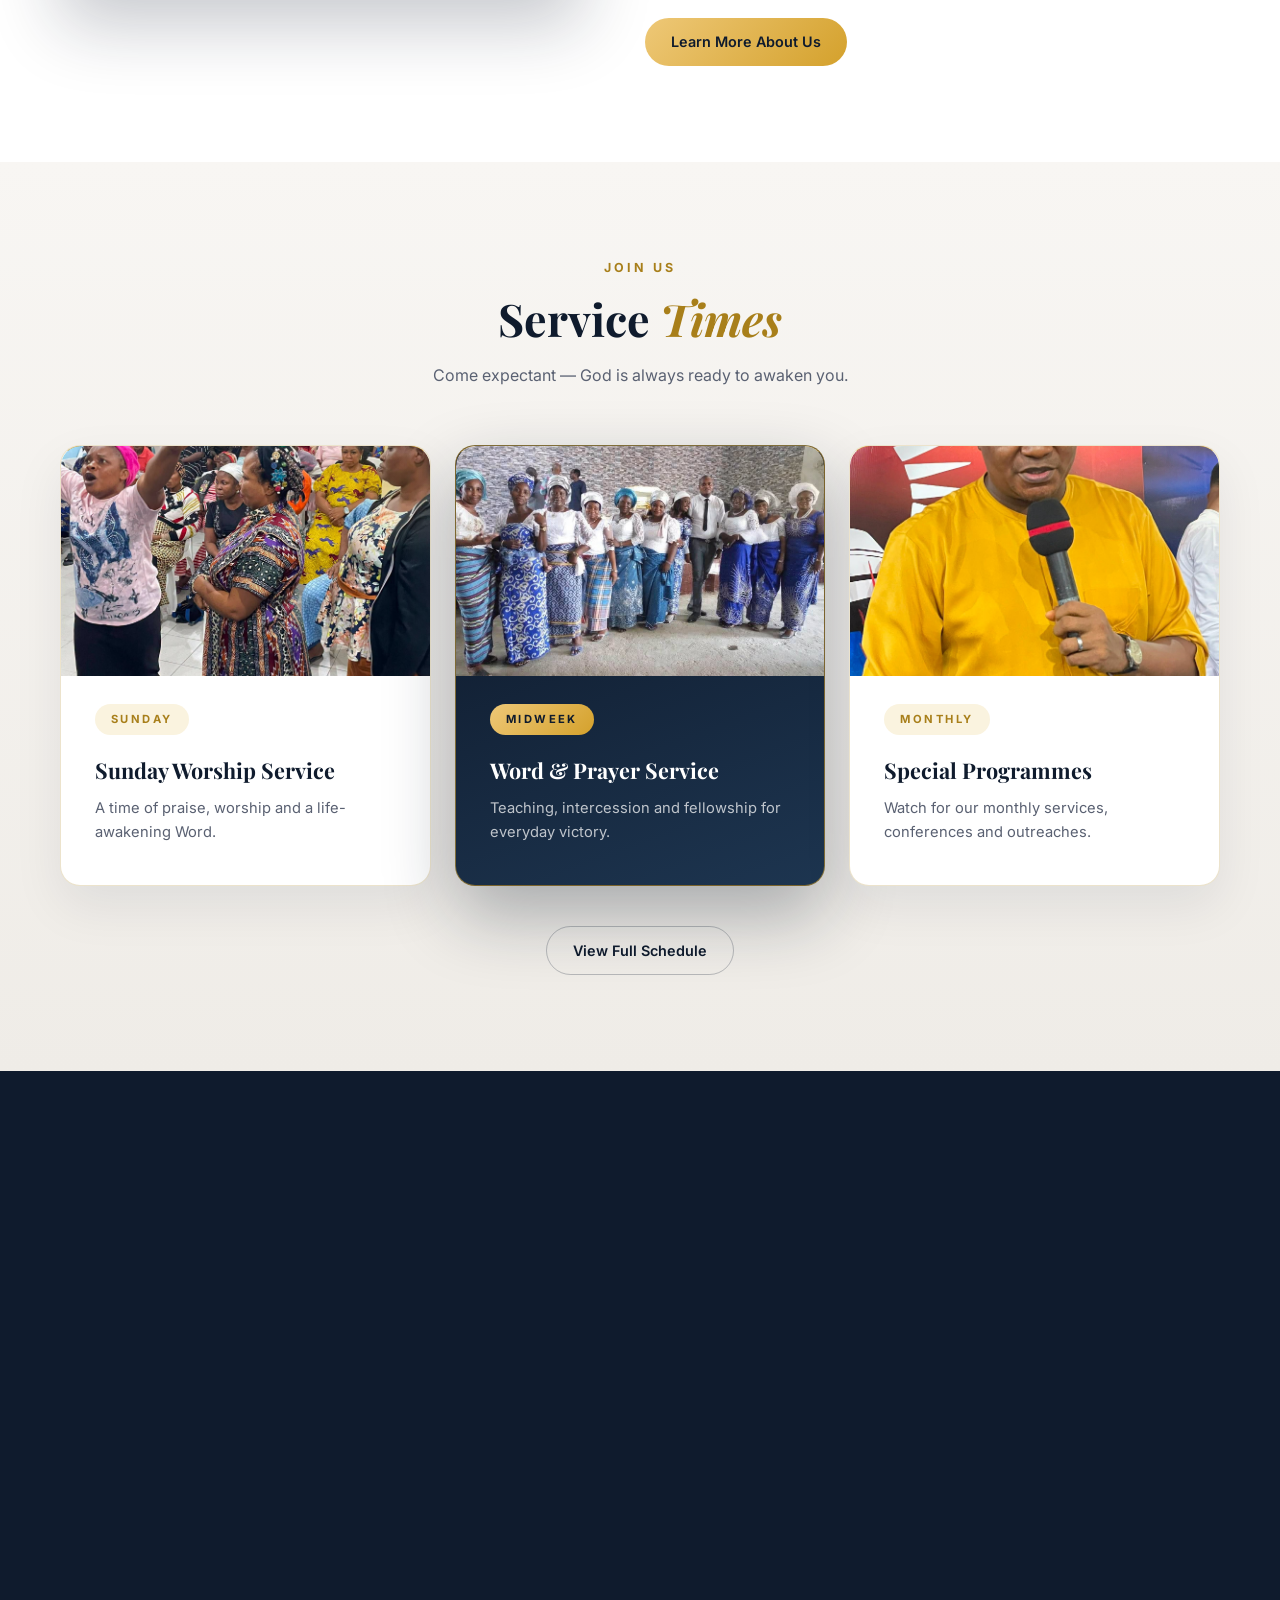
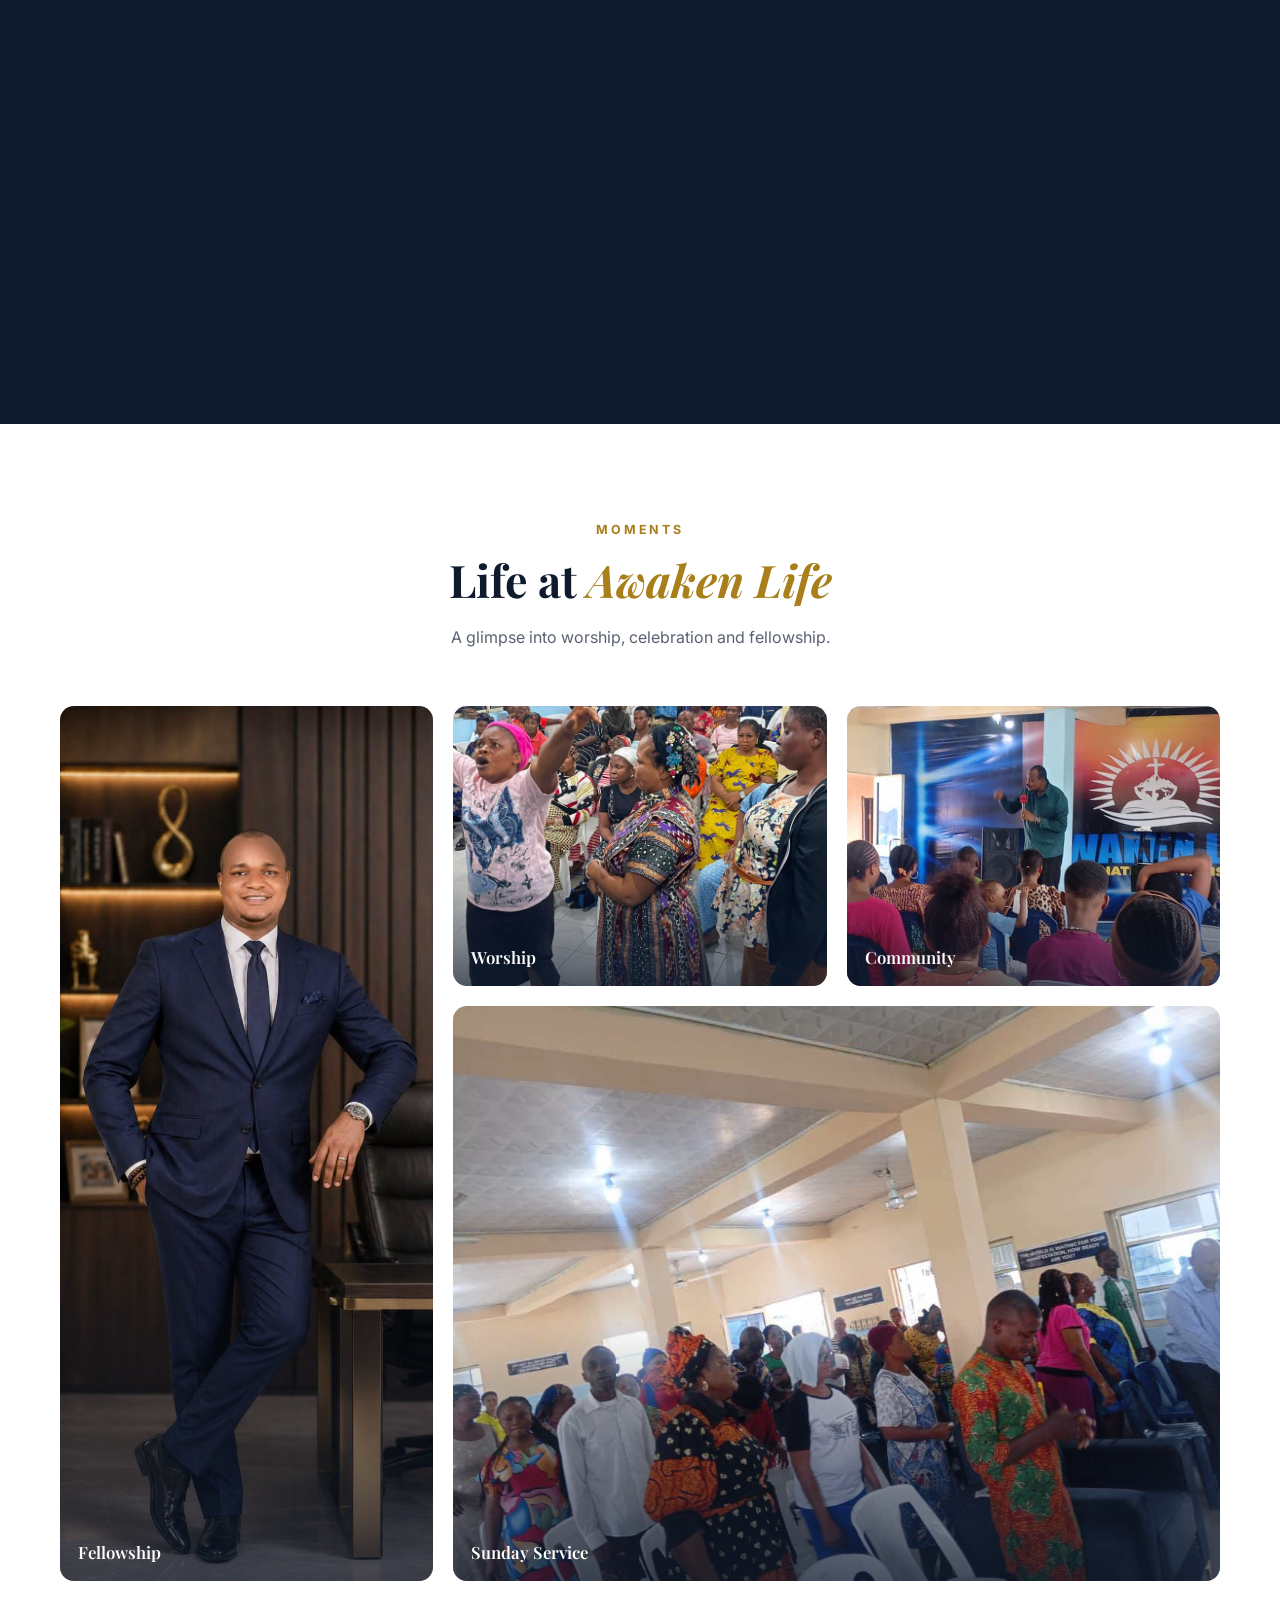
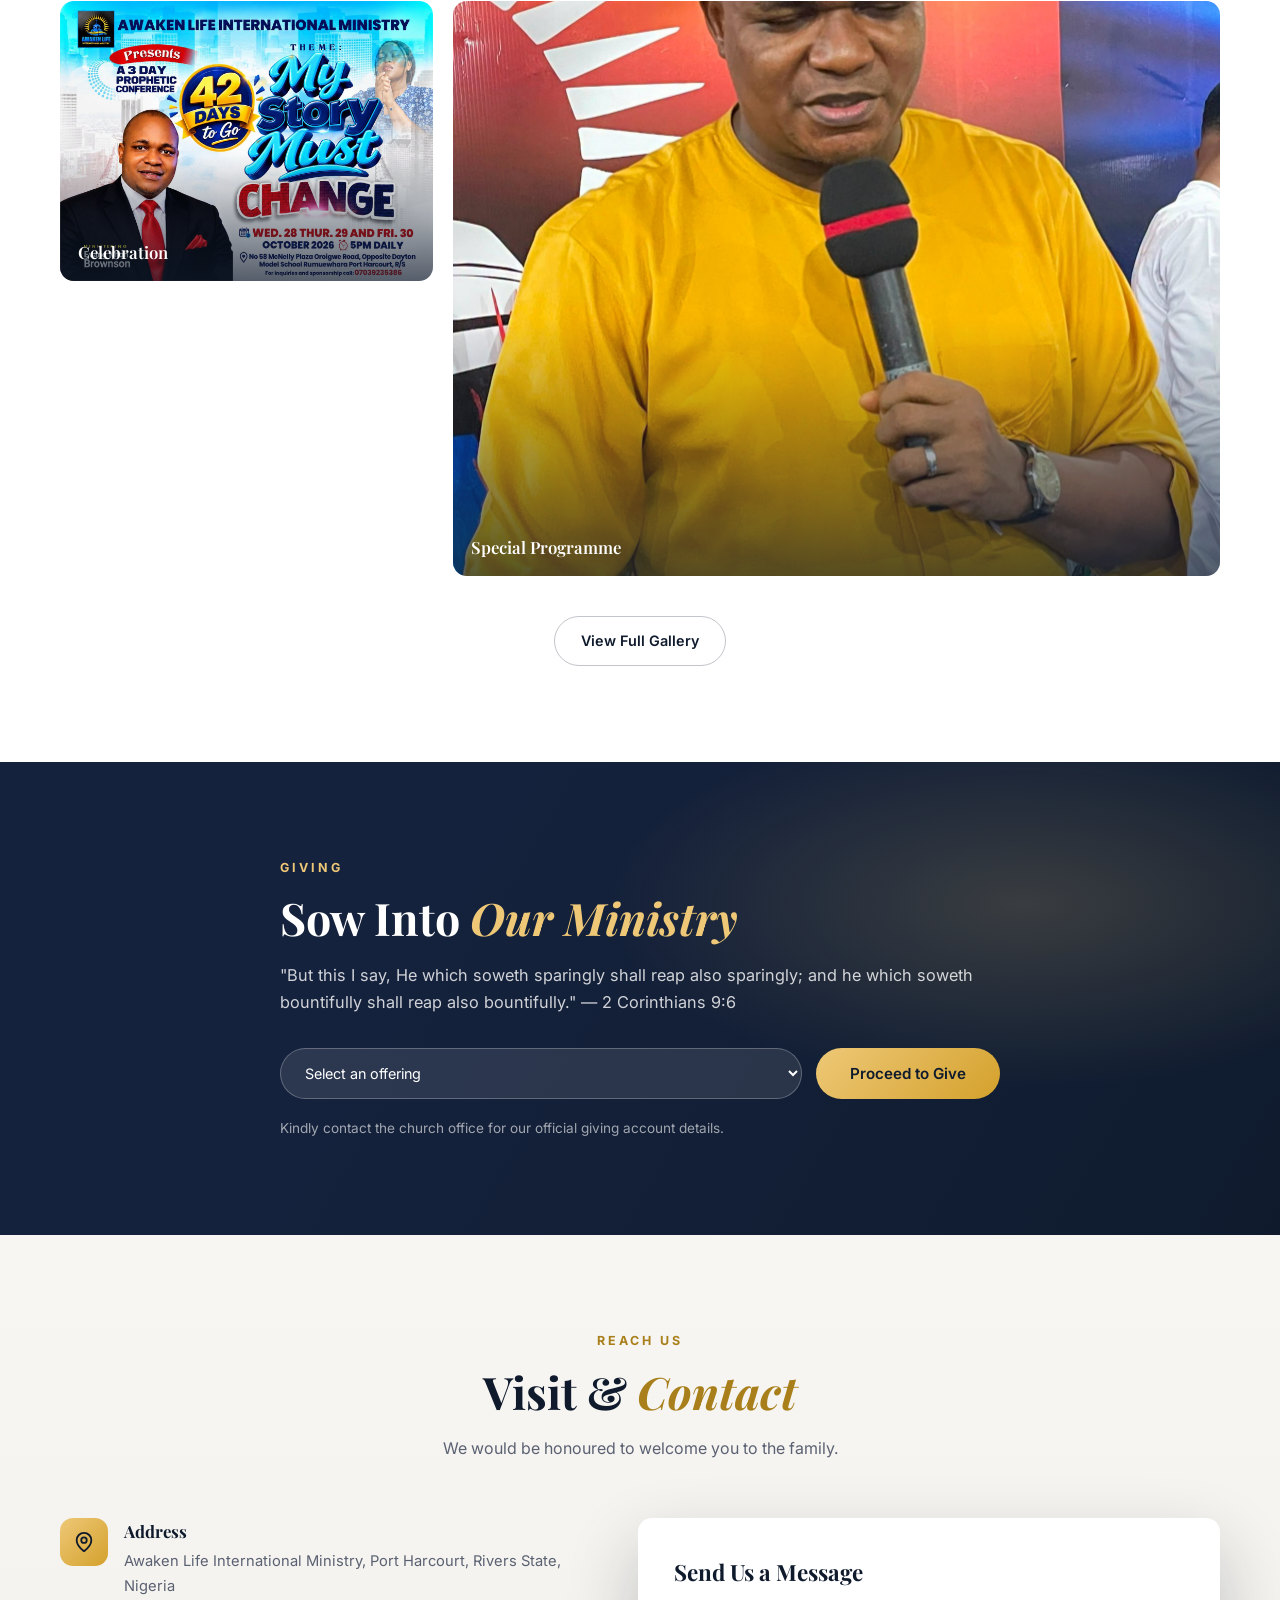
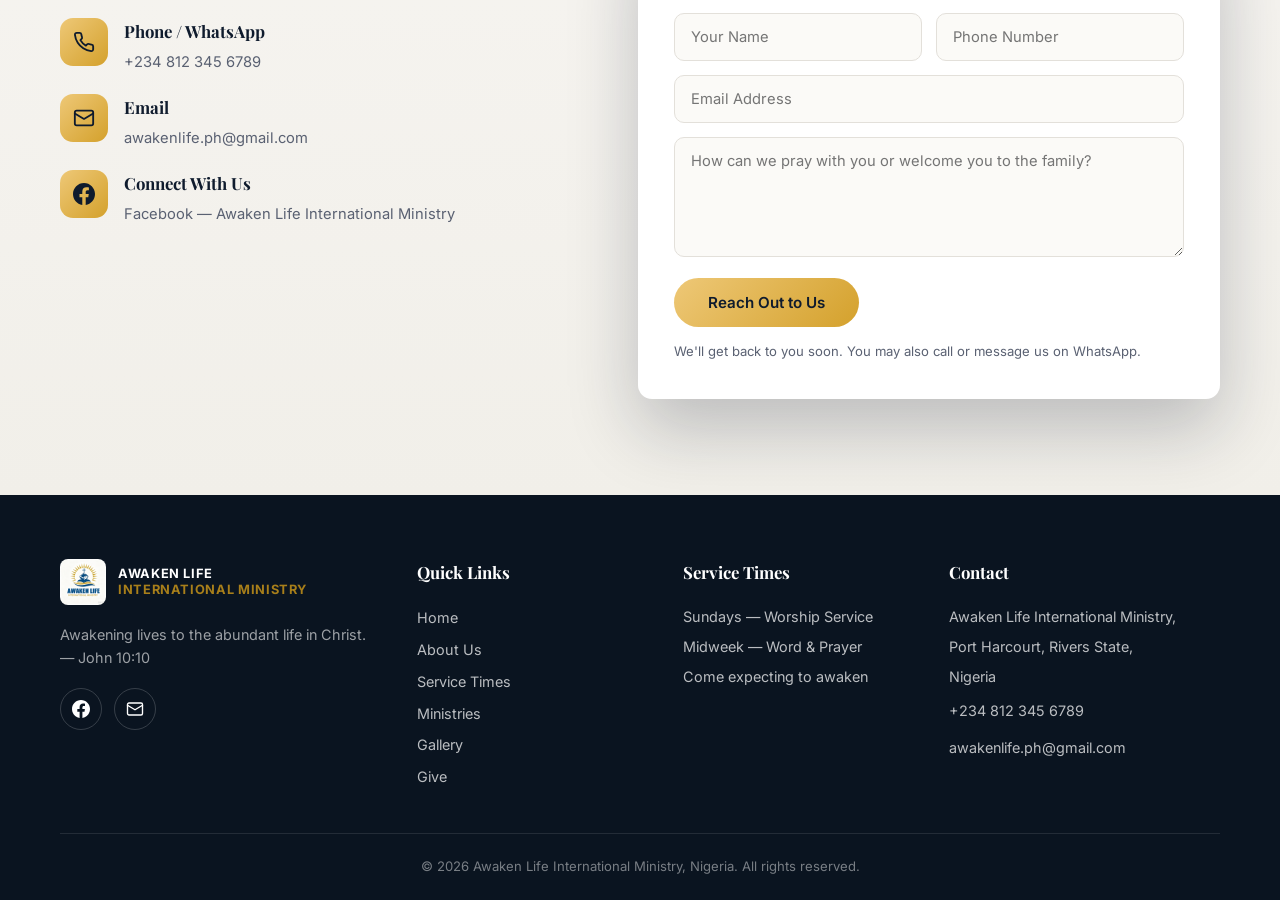
==== commit 05015ddd: "Swap hero references to hero.png" ====
--- a/index.html
+++ b/index.html
@@ -87,7 +87,7 @@
   <section class="about section" id="about">
     <div class="container about-grid">
       <div class="about-visual reveal">
-        <img src="img/hero.jpg" alt="Awaken Life International Ministry" loading="lazy" />
+        <img src="img/gallery-03.jpg" alt="Awaken Life International Ministry" loading="lazy" />
         <div class="mandate-card">
           <div class="mandate-star">
             <svg viewBox="0 0 24 24" fill="none" stroke="currentColor" stroke-width="2" stroke-linecap="round" stroke-linejoin="round"><path d="M13 2 3 14h7l-1 8 10-12h-7l1-8Z"/></svg>
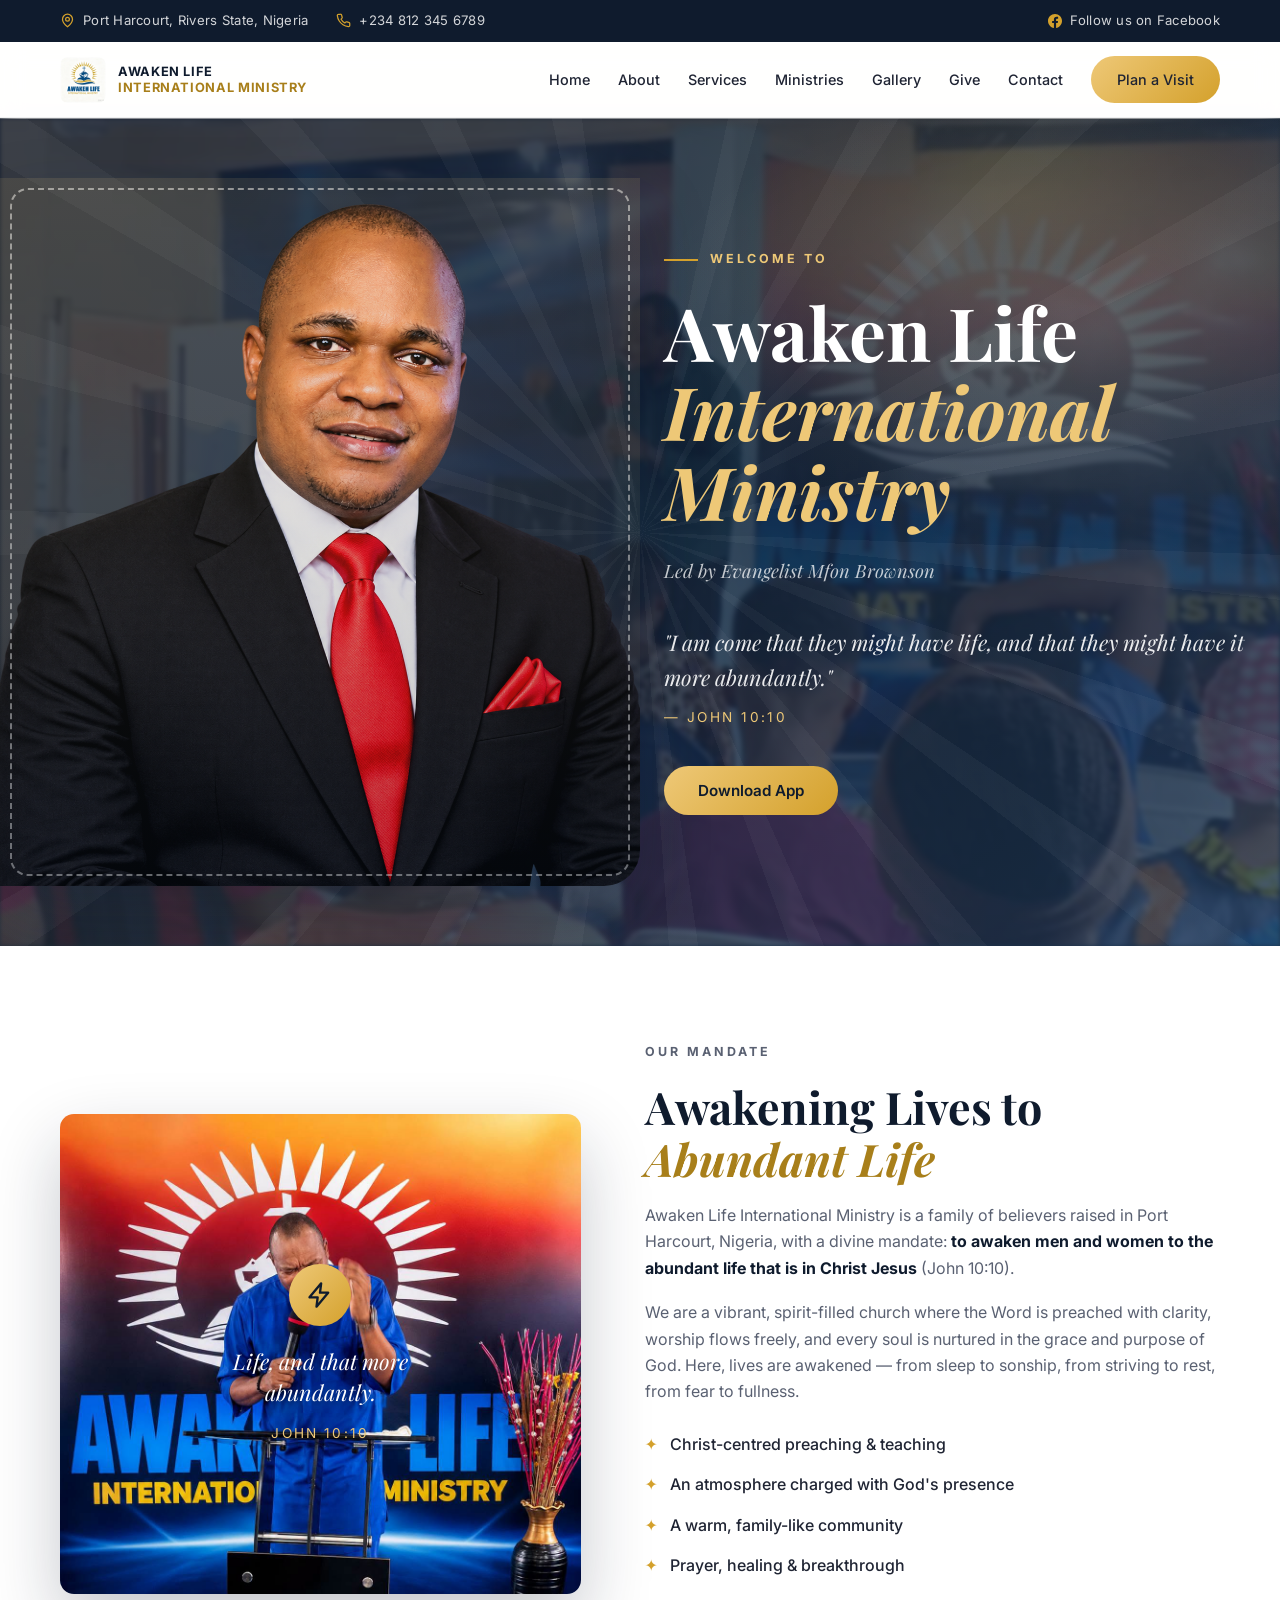
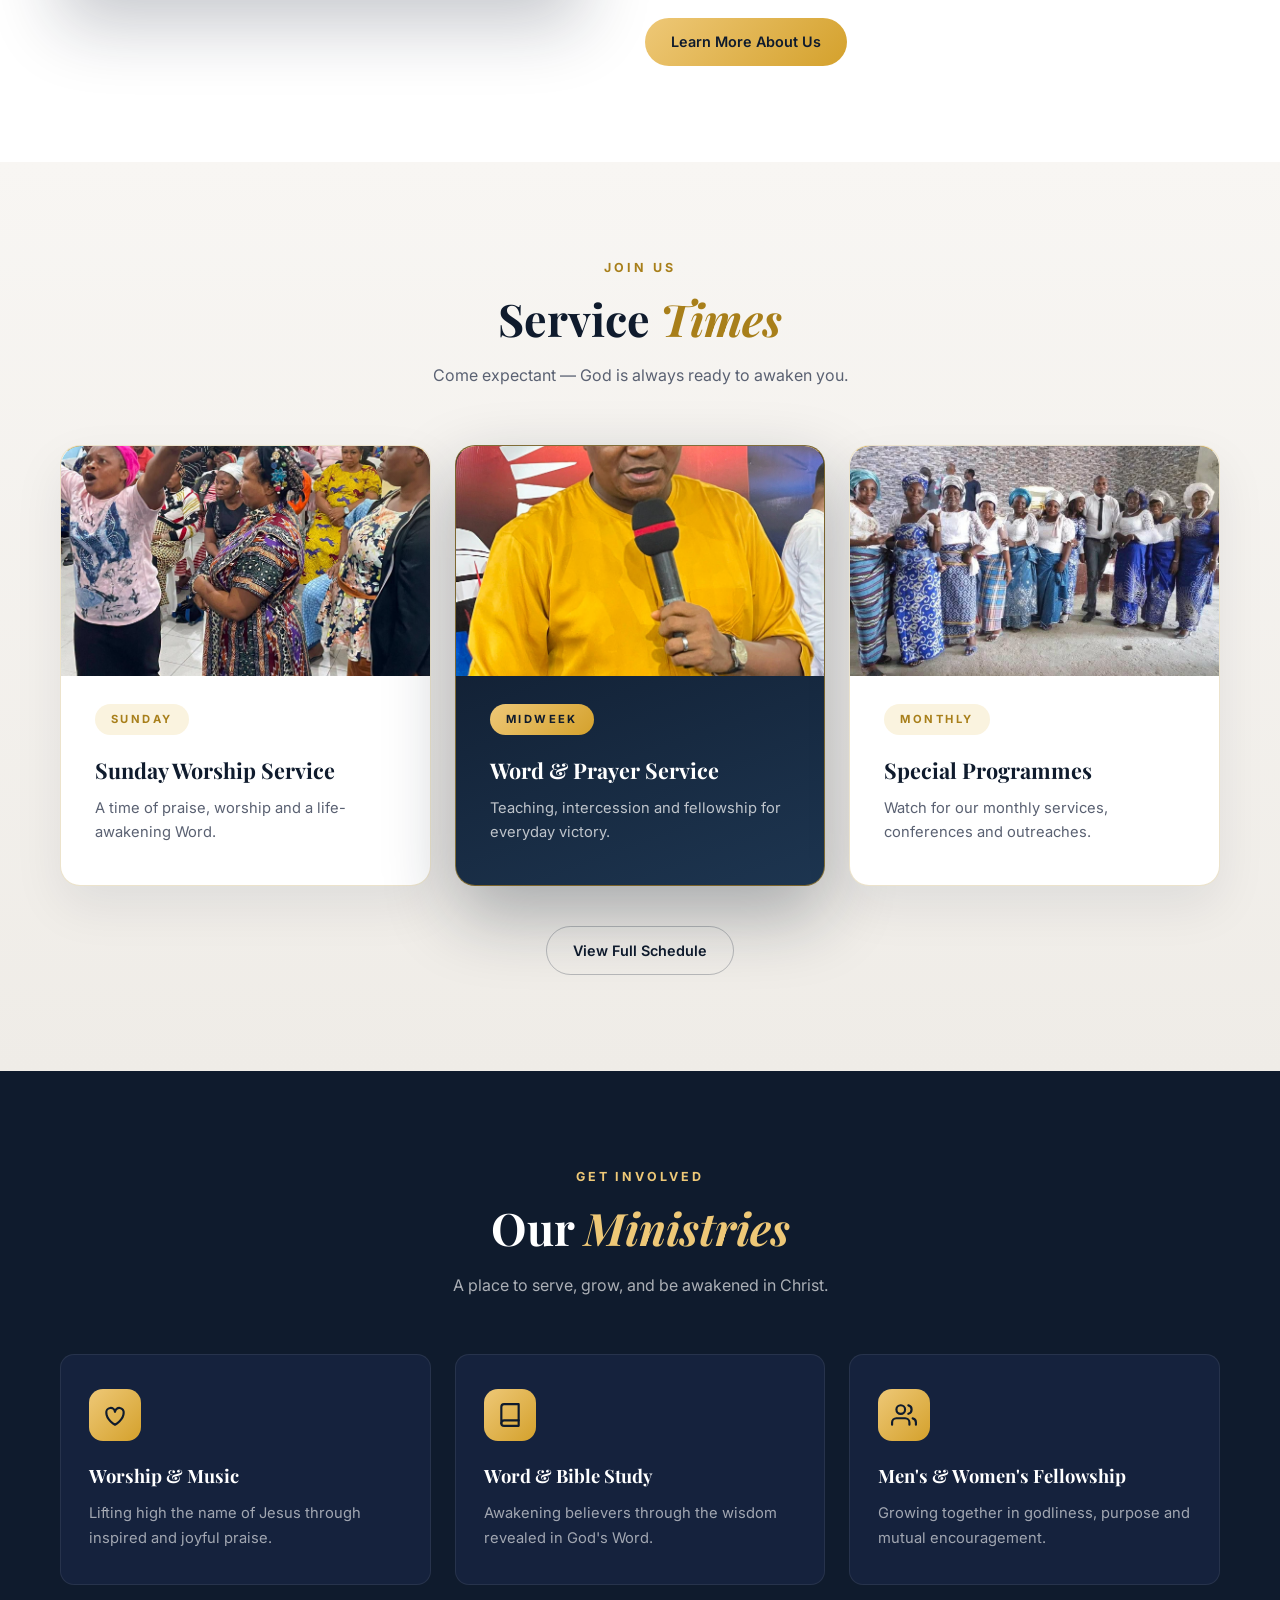
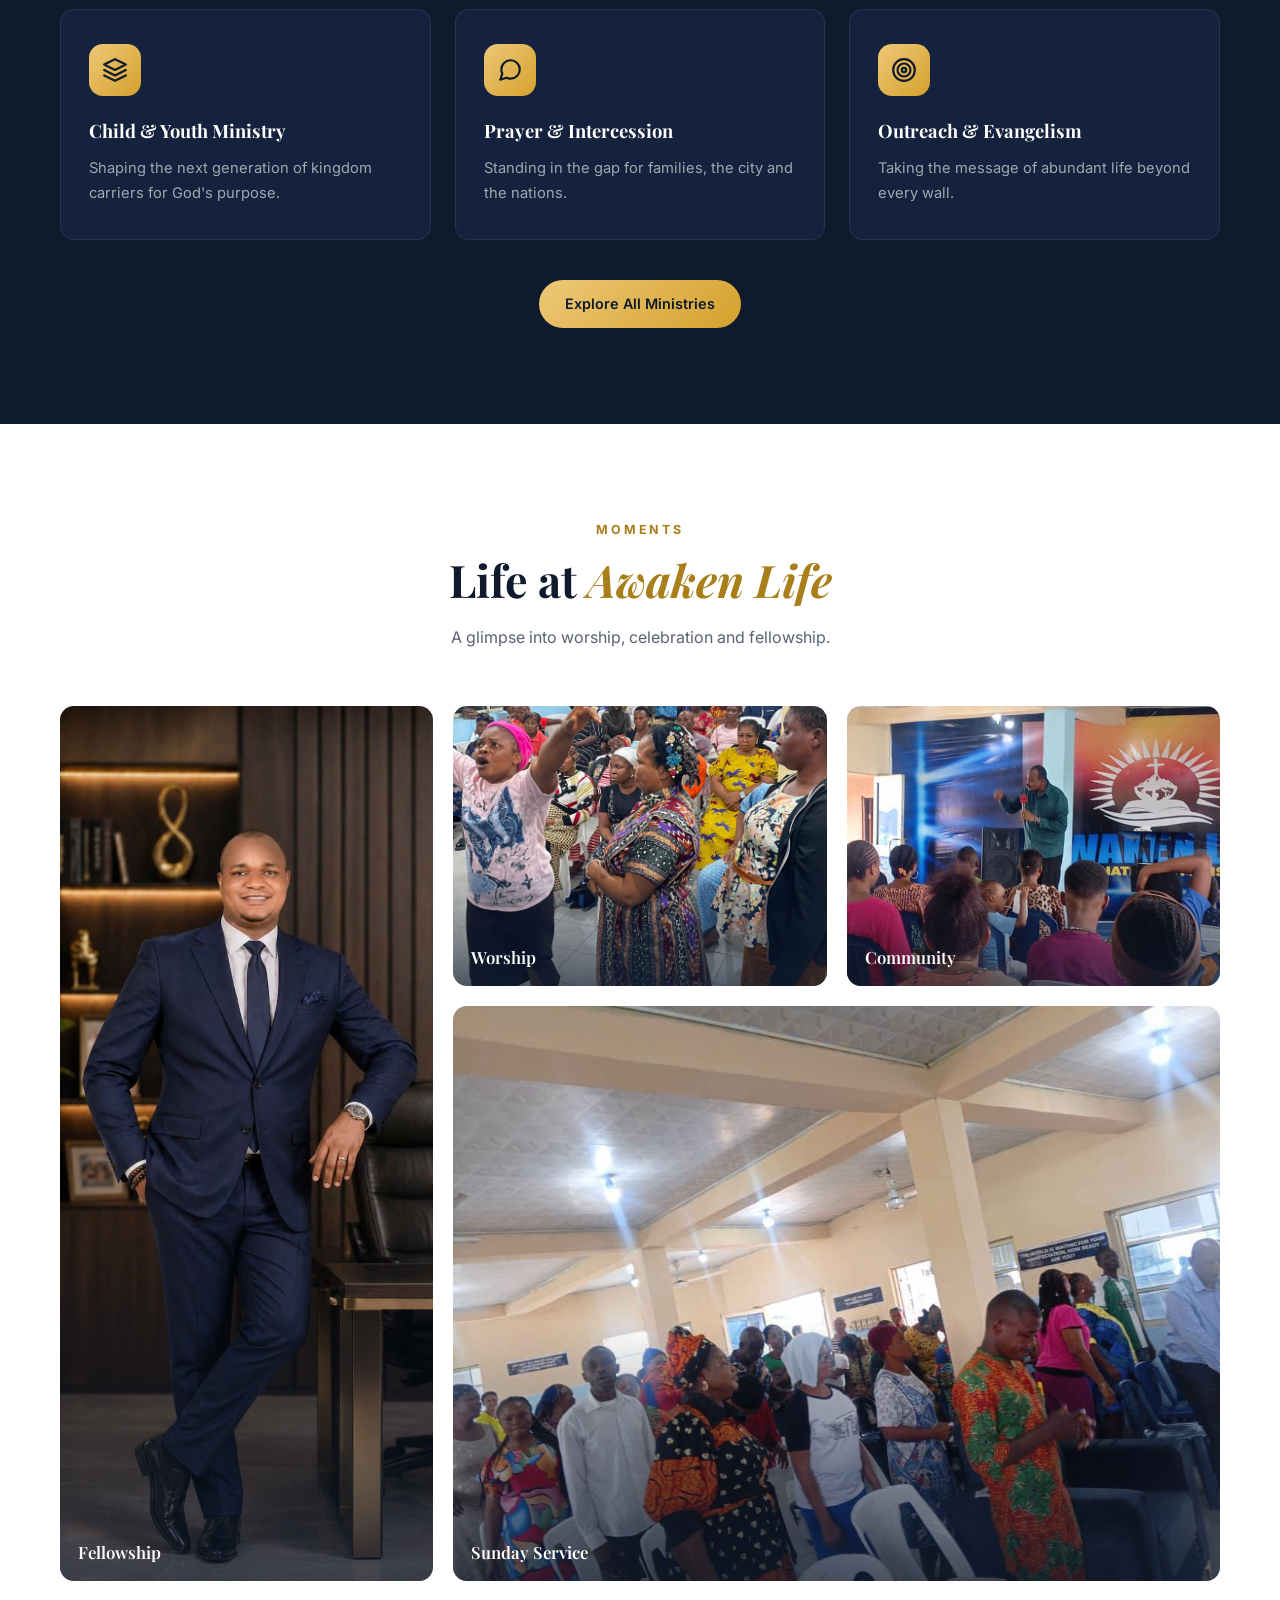
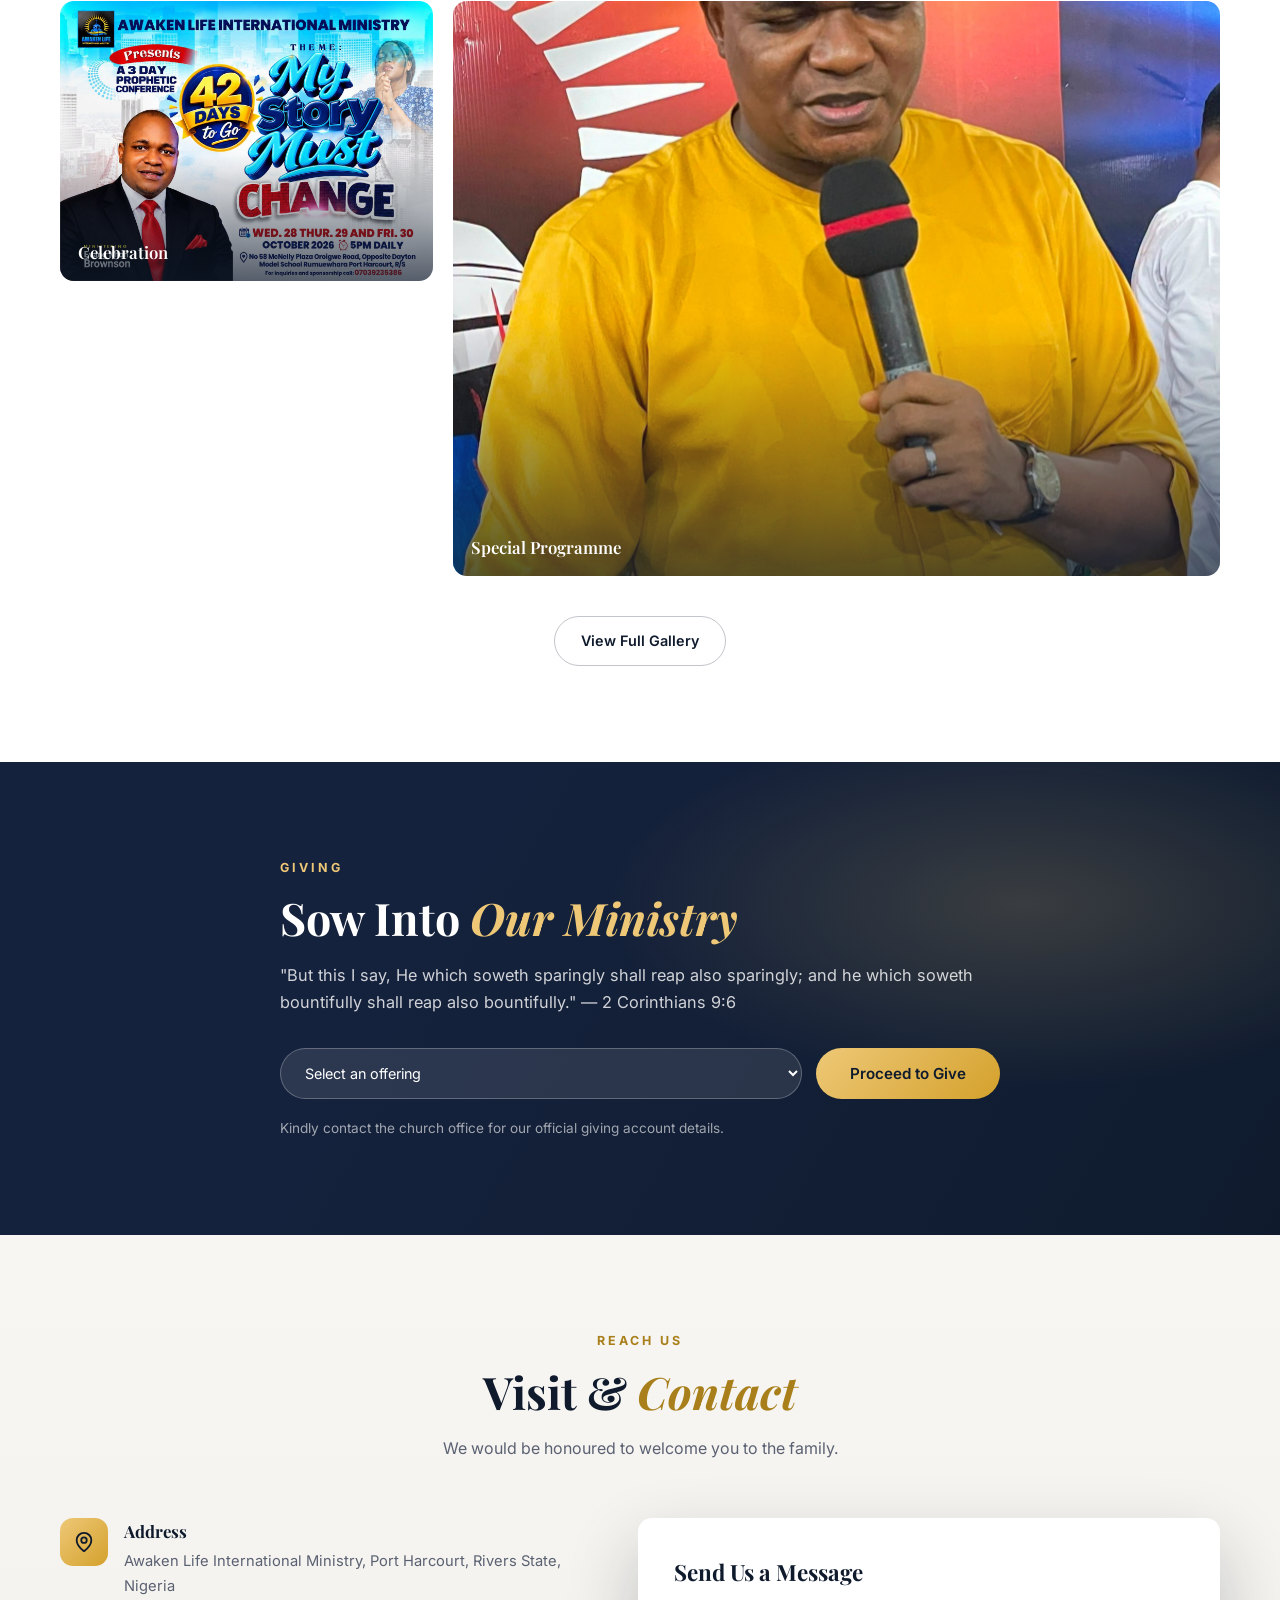
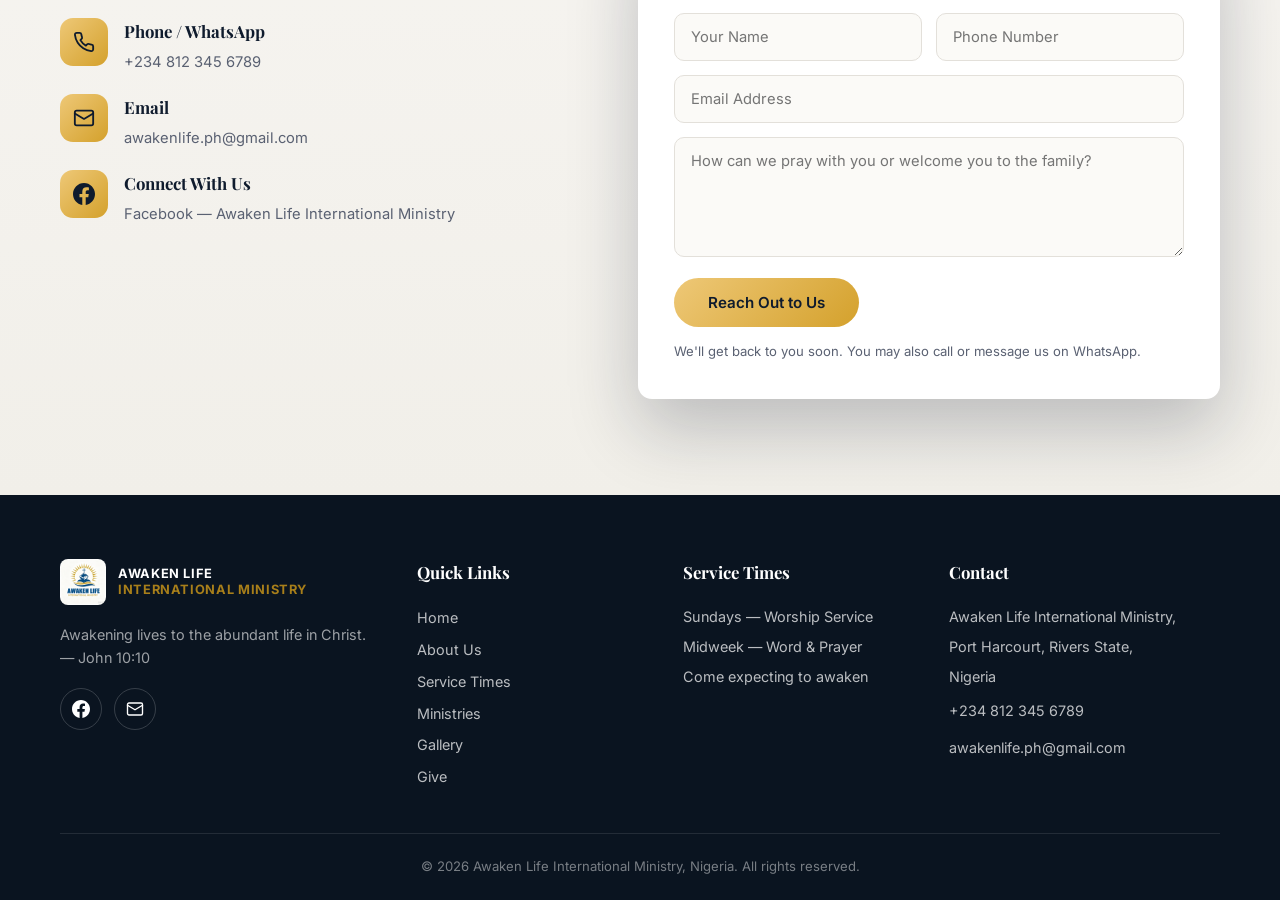
==== commit 10482e81: "Swap images on Word & Prayer and Special Programmes cards" ====
--- a/index.html
+++ b/index.html
@@ -139,14 +139,14 @@
         </article>
         <article class="service-card featured reveal">
           <span class="card-ornament" aria-hidden="true"></span>
-          <span class="service-media"><img src="img/gallery-06.jpg" alt="Word and prayer at Awaken Life International Ministry" loading="lazy" /></span>
+          <span class="service-media"><img src="img/gallery-09.jpg" alt="Word and prayer at Awaken Life International Ministry" loading="lazy" /></span>
           <span class="service-day">Midweek</span>
           <h3>Word &amp; Prayer Service</h3>
           <p class="service-desc">Teaching, intercession and fellowship for everyday victory.</p>
         </article>
         <article class="service-card reveal">
           <span class="card-ornament" aria-hidden="true"></span>
-          <span class="service-media"><img src="img/gallery-09.jpg" alt="Special programme at Awaken Life International Ministry" loading="lazy" /></span>
+          <span class="service-media"><img src="img/gallery-06.jpg" alt="Special programme at Awaken Life International Ministry" loading="lazy" /></span>
           <span class="service-day">Monthly</span>
           <h3>Special Programmes</h3>
           <p class="service-desc">Watch for our monthly services, conferences and outreaches.</p>
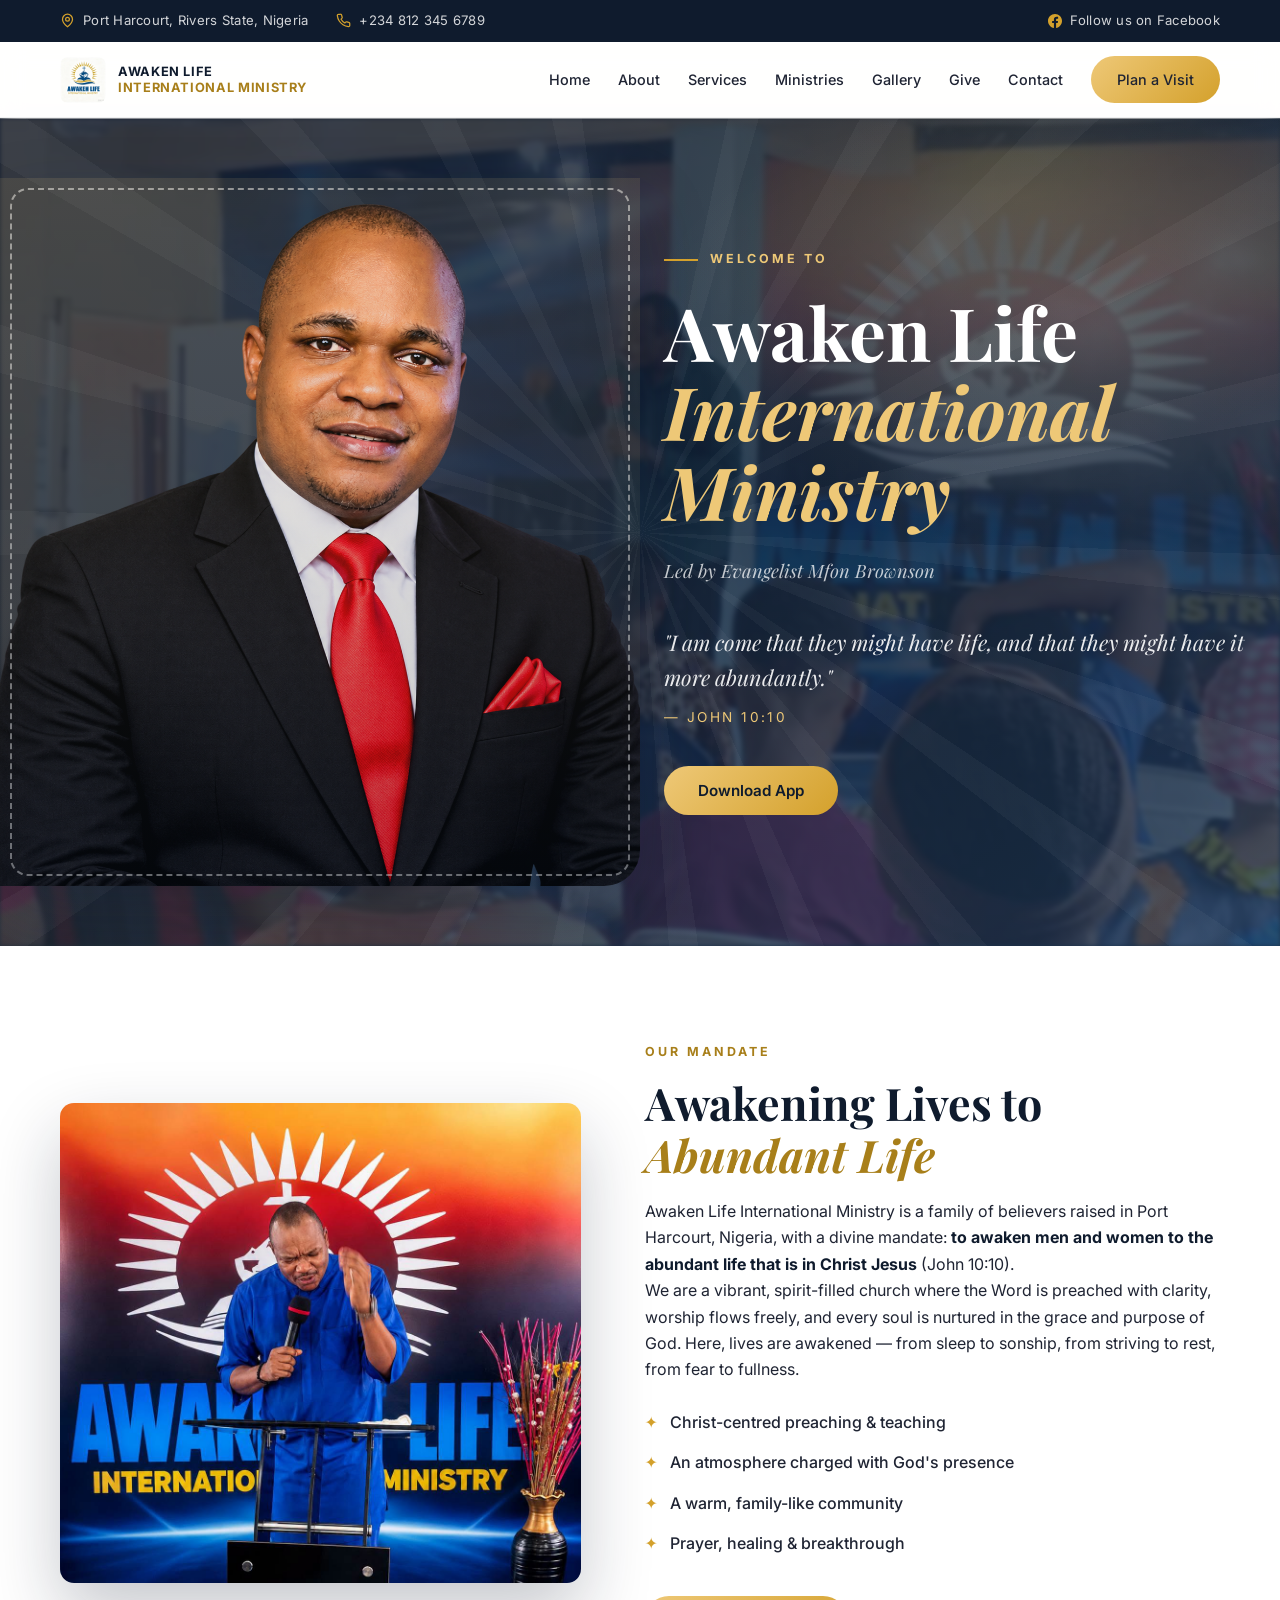
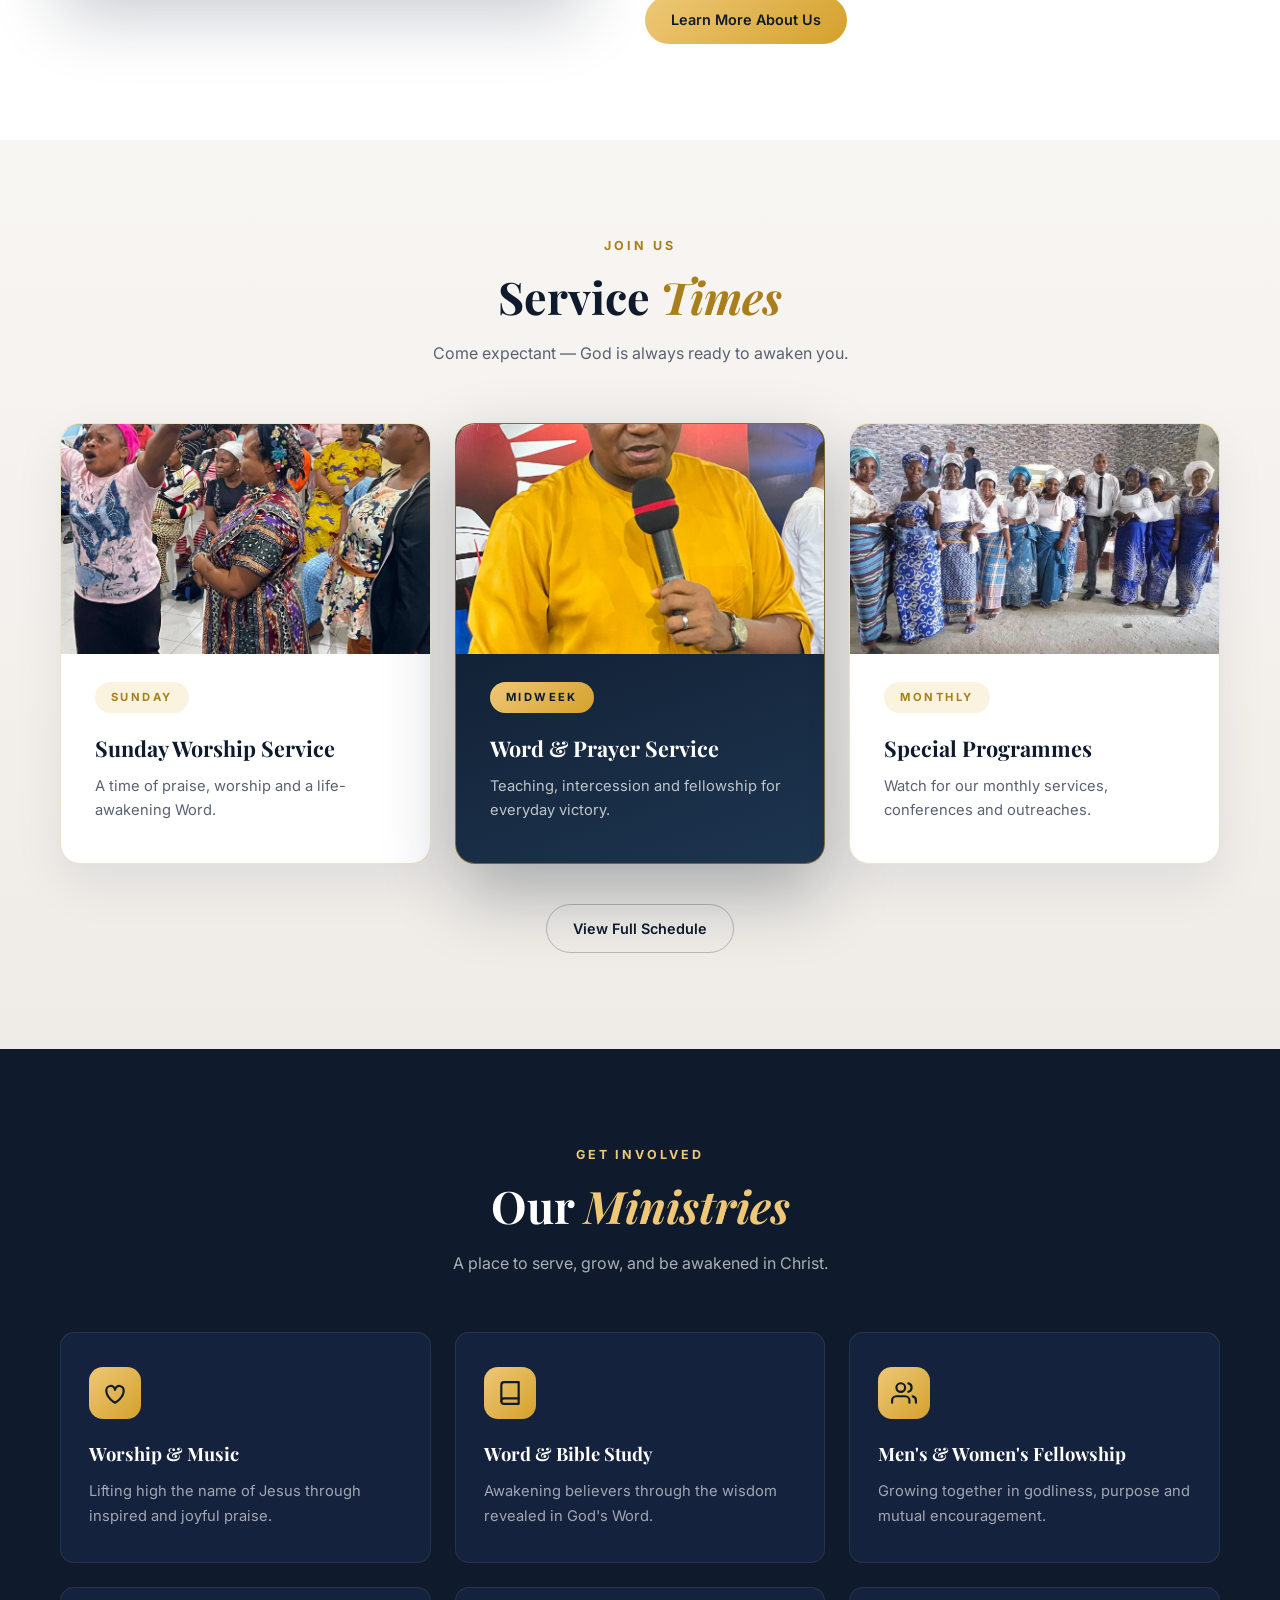
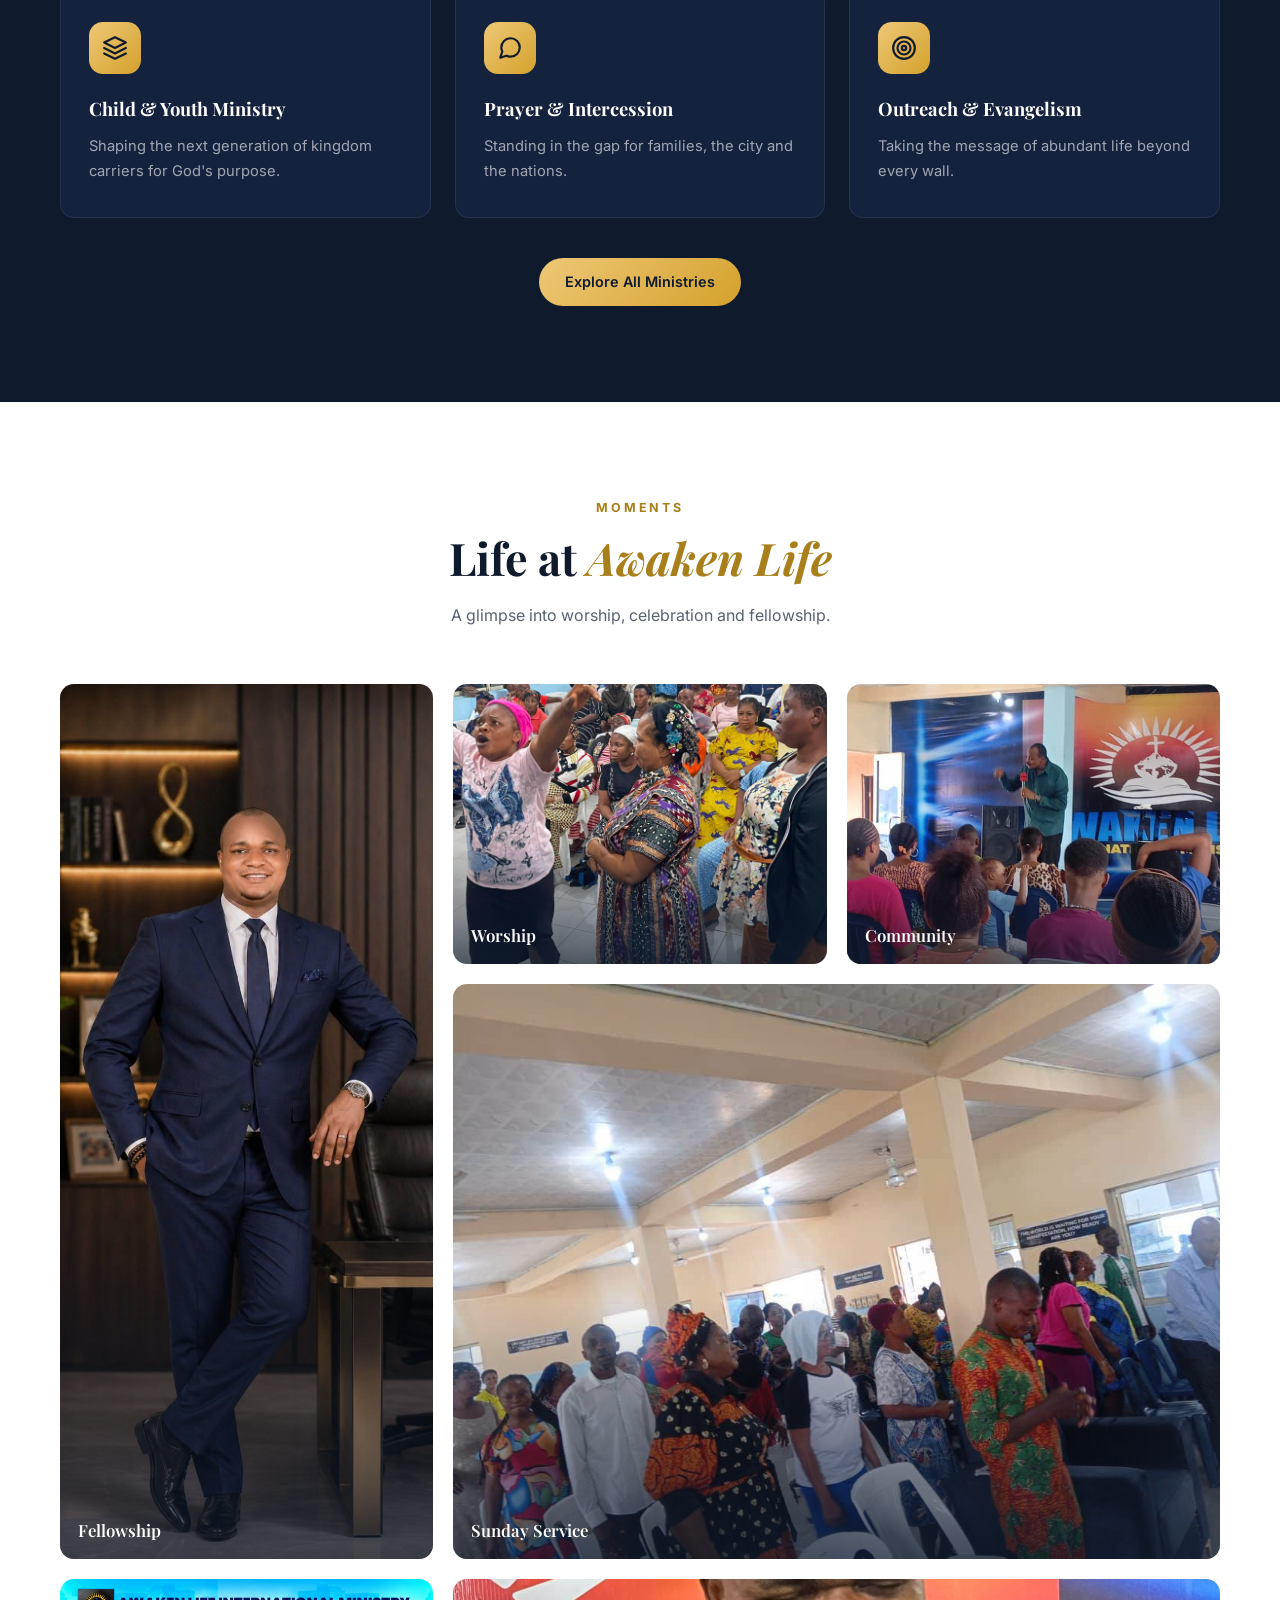
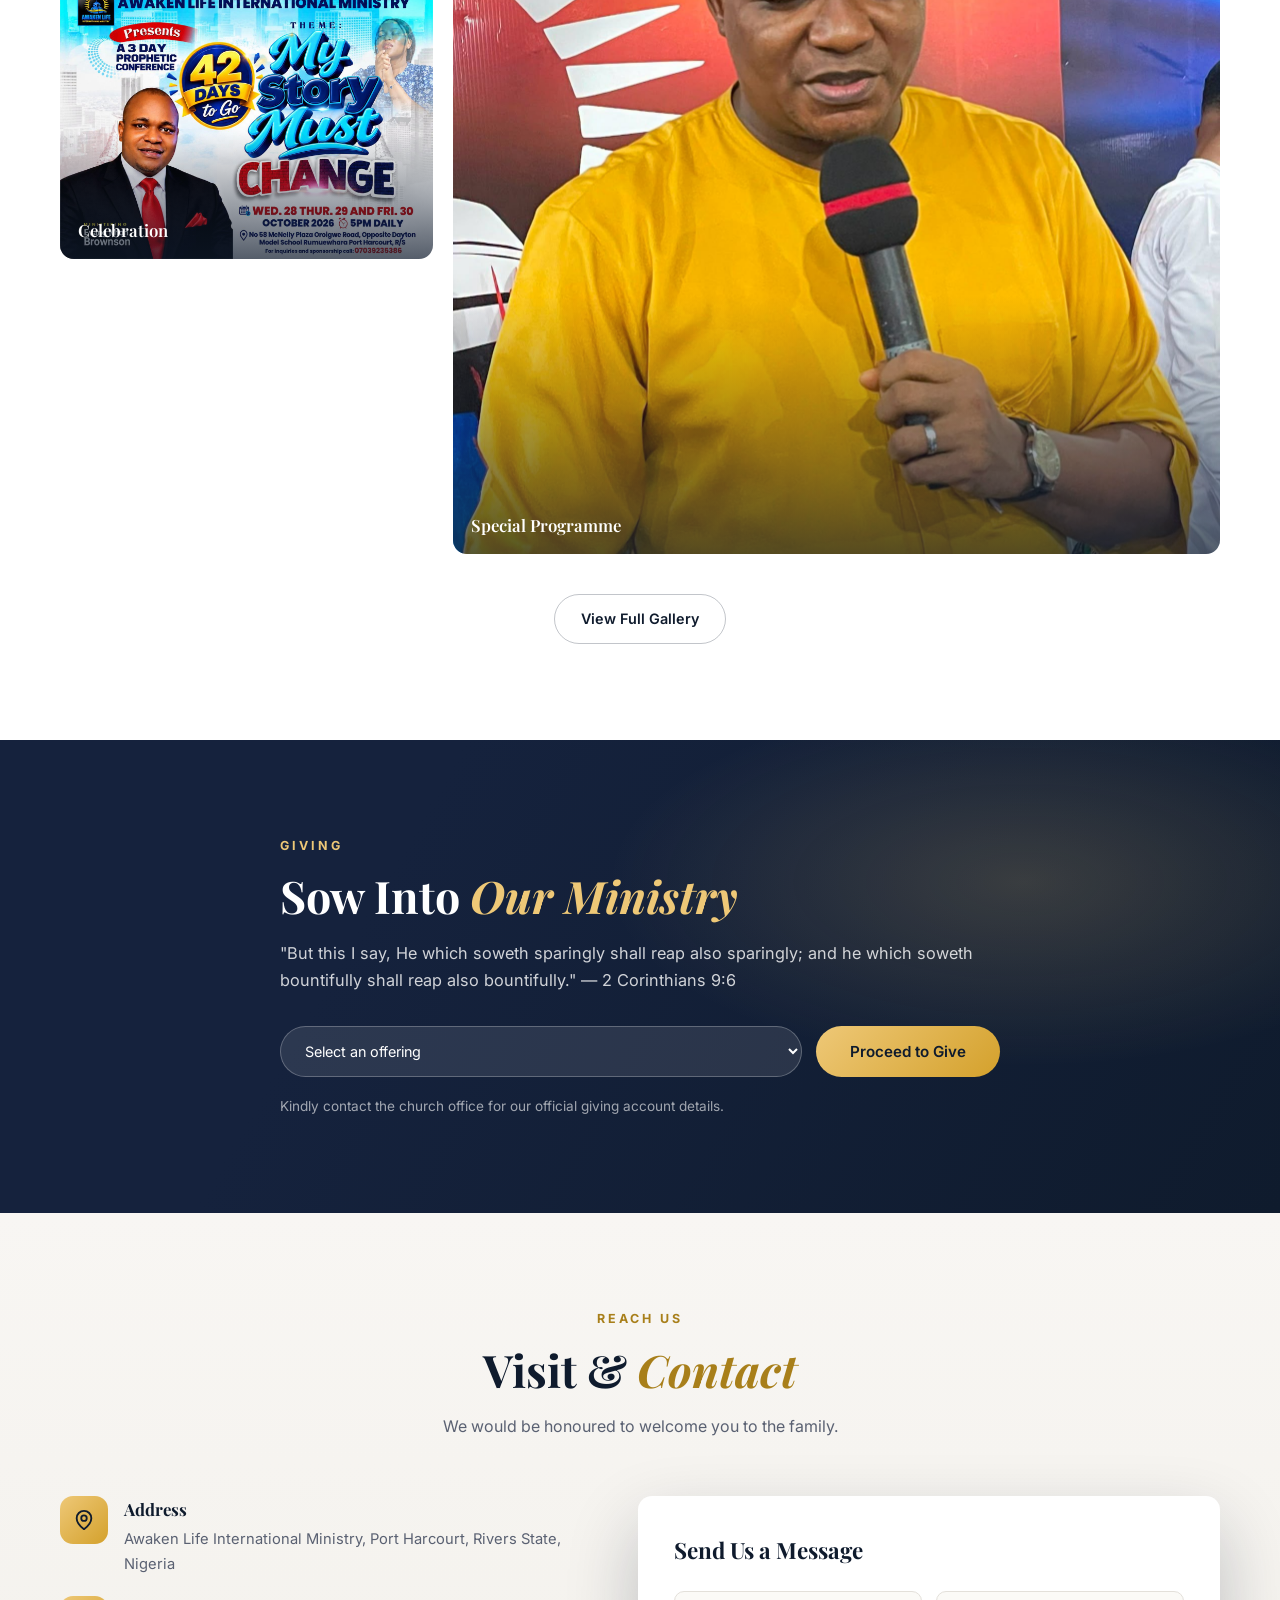
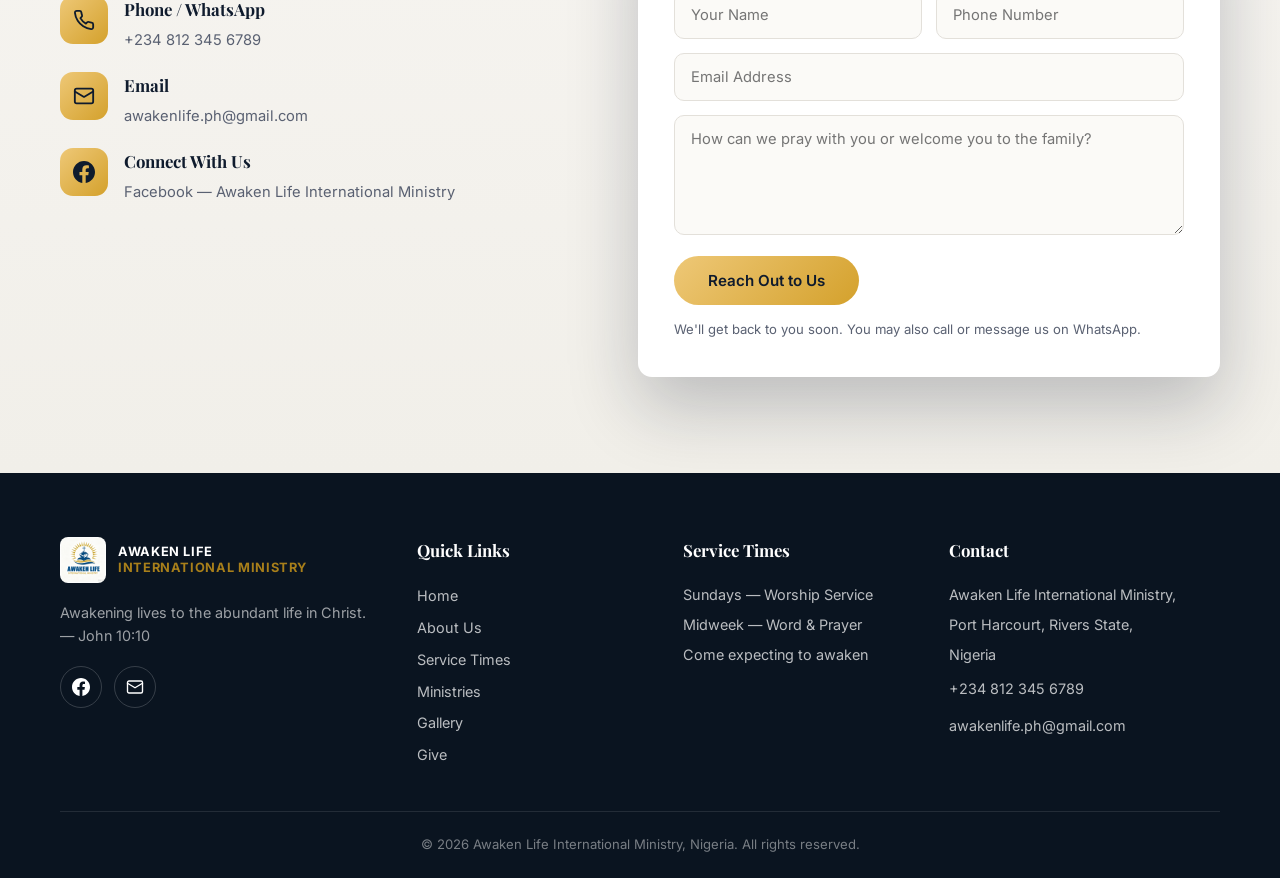
==== commit 479678d3: "Remove mandate card overlay from about image" ====
--- a/index.html
+++ b/index.html
@@ -88,13 +88,6 @@
     <div class="container about-grid">
       <div class="about-visual reveal">
         <img src="img/gallery-03.jpg" alt="Awaken Life International Ministry" loading="lazy" />
-        <div class="mandate-card">
-          <div class="mandate-star">
-            <svg viewBox="0 0 24 24" fill="none" stroke="currentColor" stroke-width="2" stroke-linecap="round" stroke-linejoin="round"><path d="M13 2 3 14h7l-1 8 10-12h-7l1-8Z"/></svg>
-          </div>
-          <blockquote>Life, and that more abundantly.</blockquote>
-          <p>John&nbsp;10:10</p>
-        </div>
       </div>
       <div class="about-text">
         <p class="section-eyebrow reveal">Our Mandate</p>
--- a/css/styles.css
+++ b/css/styles.css
@@ -308,33 +308,11 @@
   width: 100%; height: 100%;
   object-fit: cover; object-position: center top;
 }
-.mandate-card {
-  position: relative; z-index: 2;
-  text-align: center;
-  padding: 40px 34px;
-  max-width: 340px;
-}
-.mandate-star {
-  width: 62px; height: 62px; margin: 0 auto 20px;
-  display: grid; place-items: center;
-  background: linear-gradient(135deg, var(--gold-light), var(--gold));
-  color: var(--midnight); border-radius: 50%;
-  animation: pulseGlow 3s ease-in-out infinite;
-}
-.mandate-star svg { width: 28px; height: 28px; }
-@keyframes pulseGlow {
-  0%, 100% { box-shadow: 0 0 0 0 rgba(238, 200, 119, 0.45); }
-  50% { box-shadow: 0 0 0 16px rgba(238, 200, 119, 0); }
-}
-.mandate-card blockquote {
-  font-family: var(--font-serif); font-style: italic;
-  font-size: 1.35rem; color: var(--white);
-  line-height: 1.45; margin-bottom: 14px;
-  text-shadow: 0 2px 14px rgba(15, 27, 45, 0.7);
-}
-.mandate-card p { color: var(--gold-light); font-size: 0.85rem; letter-spacing: 0.16em; text-transform: uppercase; }
-
-.about-text p { color: var(--muted); margin-bottom: 18px; }
+.about-visual > img {
+  position: absolute; inset: 0;
+  width: 100%; height: 100%;
+  object-fit: cover; object-position: center top;
+}
 .about-text strong { color: var(--midnight); }
 .about-list { list-style: none; margin: 26px 0 34px; display: grid; gap: 14px; }
 .about-list li { display: flex; align-items: center; gap: 12px; font-weight: 500; }
